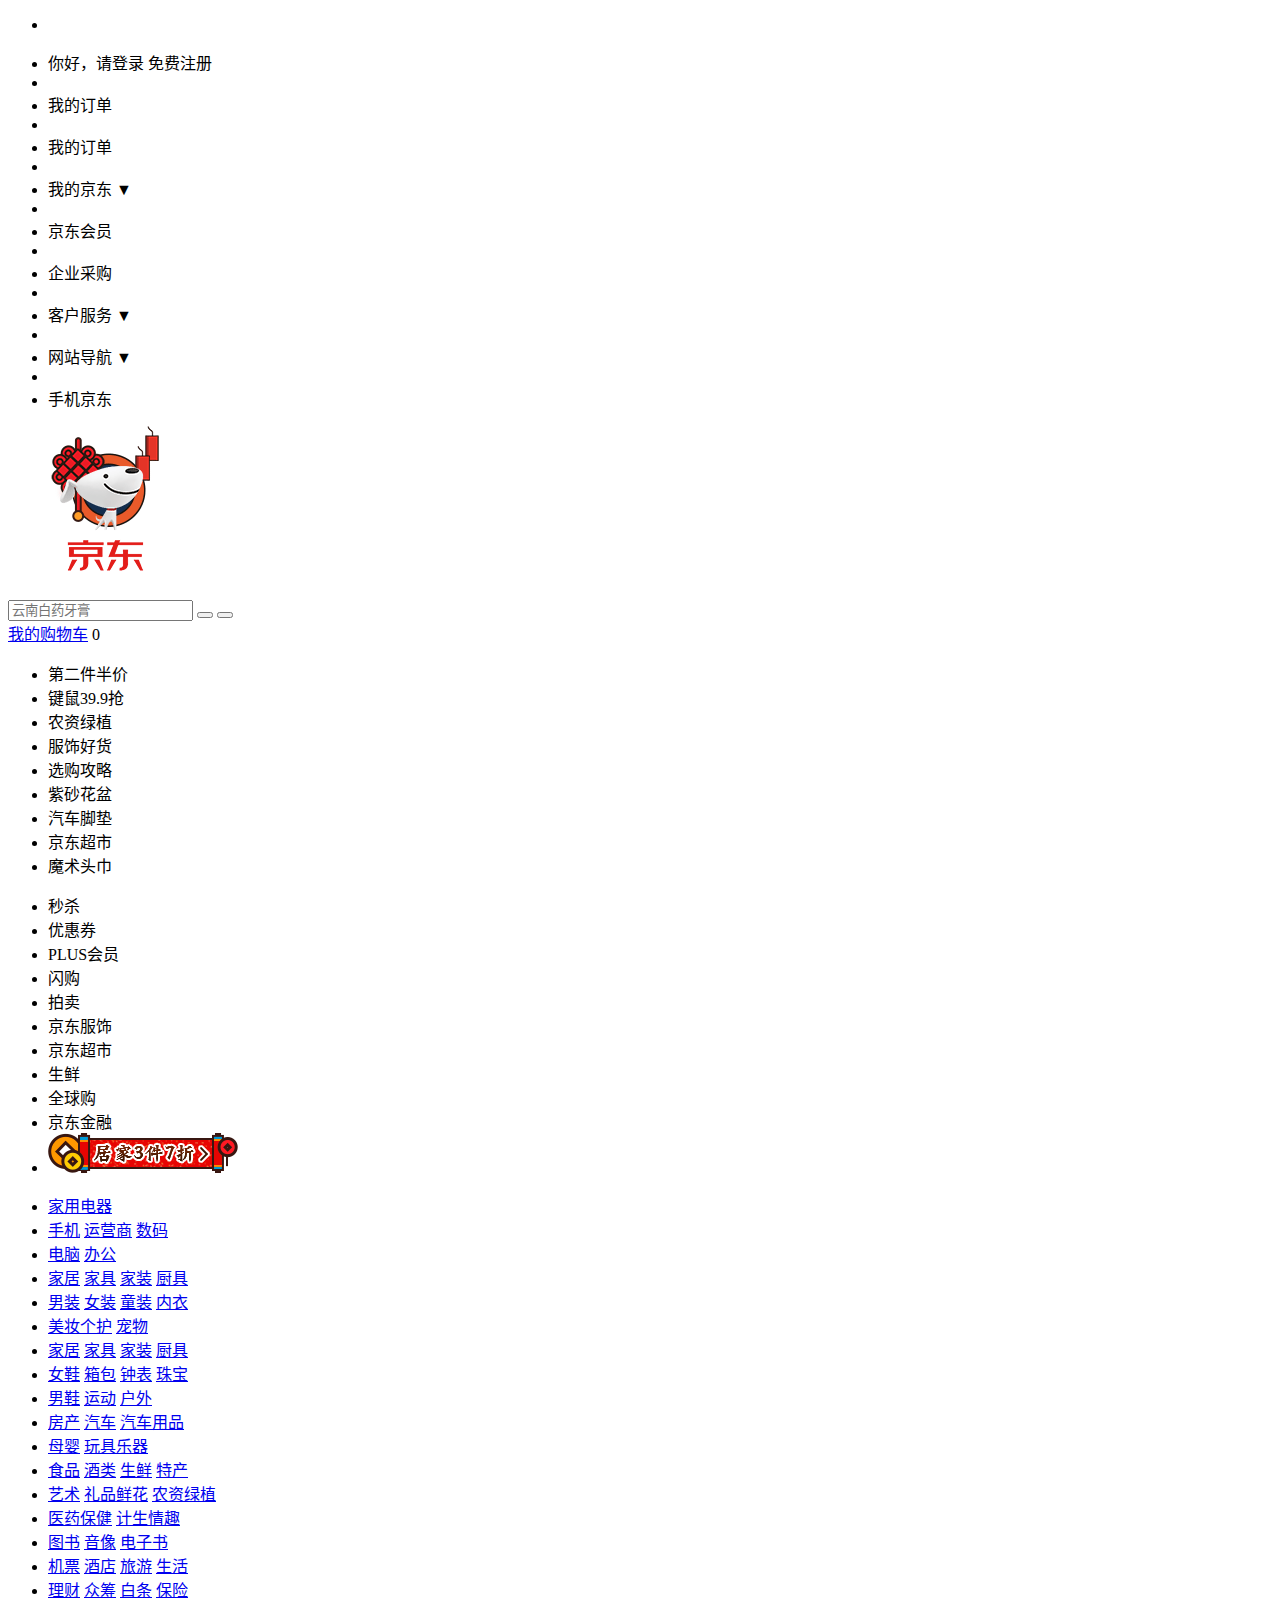
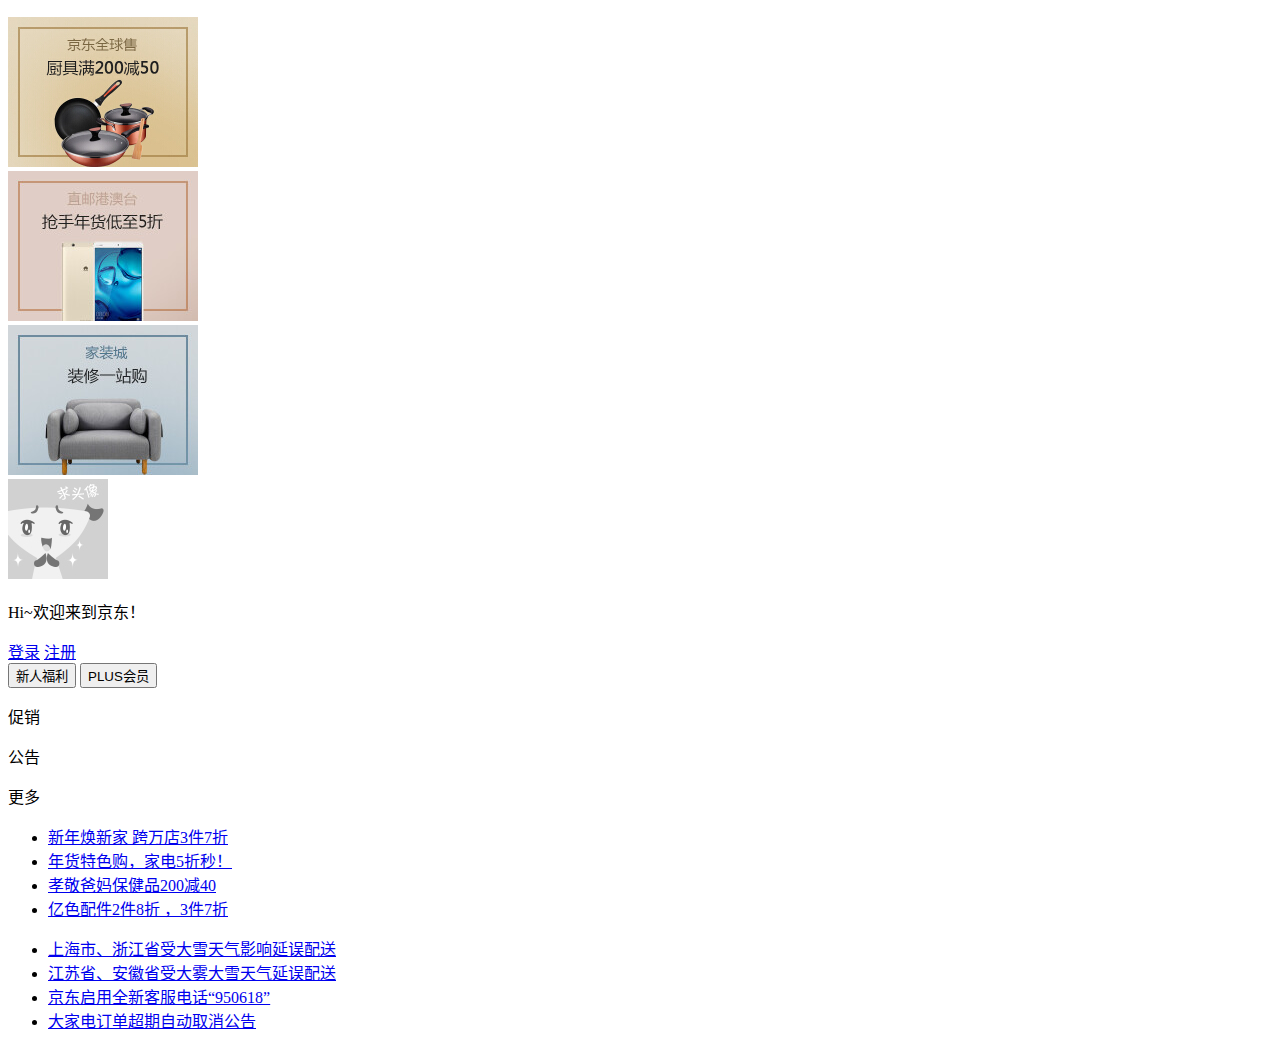
==== 2.jdmain/index.html @ fcf3ae74 "First commit." ====
<!DOCTYPE html>
<html lang="zh-CN">
<head>
    <meta charset="UTF-8">
    <title>京东(JD.COM)-正品低价、品质保障、配送及时、轻松购物！</title>
    <link rel="stylesheet" href="css/main.css"/>
    <script src="js/main.js"></script>
</head>
<body>
<div id="container">
    <header>
        <nav class="nav-top">
            <ul class="nav-location">
                <li></li>
            </ul>
            <ul class="nav-user">
                <li>
                    <a>你好，请登录</a>
                    <a class="nav-register">免费注册</a>
                </li>
                <li class="nav-separator"></li>
                <li>
                    <a>我的订单</a>
                </li>
                <li class="nav-separator"></li>
                <li>
                    <a>我的订单</a>
                </li>
                <li class="nav-separator"></li>
                <li>
                    <a>我的京东</a>
                    <span>▼</span>
                </li>
                <li class="nav-separator"></li>
                <li>
                    <a>京东会员</a>
                </li>
                <li class="nav-separator"></li>
                <li>
                    <a>企业采购</a>
                </li>
                <li class="nav-separator"></li>
                <li>
                    <a>客户服务</a>
                    <span>▼</span>
                </li>
                <li class="nav-separator"></li>
                <li>
                    <a>网站导航</a>
                    <span>▼</span>
                </li>
                <li class="nav-separator"></li>
                <li>
                    <a>手机京东</a>
                </li>
            </ul>
        </nav>
        <section class="search">
            <div class="logo">
                <a href="https://jd.com/"><img src="img/logo.gif" /></a>
            </div>
            <form>
                <input placeholder="云南白药牙膏" type="search" />
                <button id="search-by-image">

                </button>
                <button id="search" type="submit">

                </button>
            </form>
            <div class="carriage">
                <span class="icon-carriage"></span>
                <a class="red" href="#">我的购物车</a>
                <span class="carriage-item">
                    0
                </span>
            </div>
        </section>
        <section class="hotwords">
            <ul>
                <li>第二件半价</li>
                <li>键鼠39.9抢</li>
                <li>农资绿植</li>
                <li>服饰好货</li>
                <li>选购攻略</li>
                <li>紫砂花盆</li>
                <li>汽车脚垫</li>
                <li>京东超市</li>
                <li>魔术头巾</li>
            </ul>
        </section>
        <section class="category">
            <ul>
                <li>秒杀</li>
                <li>优惠券</li>
                <li>PLUS会员</li>
                <li>闪购</li>
                <li>拍卖</li>
                <li>京东服饰</li>
                <li>京东超市</li>
                <li>生鲜</li>
                <li>全球购</li>
                <li>京东金融</li>
                <li><a href="#"><img src="img/i3off30.png" /></a></li>
            </ul>
        </section>
    </header>
    <section>
        <section id="category-navigation">
            <ul>
                <li><a href="#">家用电器</a></li>
                <li>
                    <a href="#">手机</a>
                    <span class="icon-catesplit"></span>
                    <a href="#">运营商</a>
                    <span class="icon-catesplit"></span>
                    <a href="#">数码</a>
                </li>
                <li>
                    <a href="#">电脑</a>
                    <span class="icon-catesplit"></span>
                    <a href="#">办公</a>
                </li>
                <li>
                    <a href="#">家居</a>
                    <span class="icon-catesplit"></span>
                    <a href="#">家具</a>
                    <span class="icon-catesplit"></span>
                    <a href="#">家装</a>
                    <span class="icon-catesplit"></span>
                    <a href="#">厨具</a>
                </li>
                <li>
                    <a href="#">男装</a>
                    <span class="icon-catesplit"></span>
                    <a href="#">女装</a>
                    <span class="icon-catesplit"></span>
                    <a href="#">童装</a>
                    <span class="icon-catesplit"></span>
                    <a href="#">内衣</a>
                </li>
                <li>
                    <a href="#">美妆个护</a>
                    <span class="icon-catesplit"></span>
                    <a href="#">宠物</a>
                </li>
                <li>
                    <a href="#">家居</a>
                    <span class="icon-catesplit"></span>
                    <a href="#">家具</a>
                    <span class="icon-catesplit"></span>
                    <a href="#">家装</a>
                    <span class="icon-catesplit"></span>
                    <a href="#">厨具</a>
                </li>
                <li>
                    <a href="#">女鞋</a>
                    <span class="icon-catesplit"></span>
                    <a href="#">箱包</a>
                    <span class="icon-catesplit"></span>
                    <a href="#">钟表</a>
                    <span class="icon-catesplit"></span>
                    <a href="#">珠宝</a>
                </li>
                <li>
                    <a href="#">男鞋</a>
                    <span class="icon-catesplit"></span>
                    <a href="#">运动</a>
                    <span class="icon-catesplit"></span>
                    <a href="#">户外</a></li>
                <li>
                    <a href="#">房产</a>
                    <span class="icon-catesplit"></span>
                    <a href="#">汽车</a>
                    <span class="icon-catesplit"></span>
                    <a href="#">汽车用品</a>
                </li>
                <li>
                    <a href="#">母婴</a>
                    <span class="icon-catesplit"></span>
                    <a href="#">玩具乐器</a>
                </li>
                <li>
                    <a href="#">食品</a>
                    <span class="icon-catesplit"></span>
                    <a href="#">酒类</a>
                    <span class="icon-catesplit"></span>
                    <a href="#">生鲜</a>
                    <span class="icon-catesplit"></span>
                    <a href="#">特产</a>
                </li>
                <li>
                    <a href="#">艺术</a>
                    <span class="icon-catesplit"></span>
                    <a href="#">礼品鲜花</a>
                    <span class="icon-catesplit"></span>
                    <a href="#">农资绿植</a>
                </li>
                <li>
                    <a href="#">医药保健</a>
                    <span class="icon-catesplit"></span>
                    <a href="#">计生情趣</a>
                </li>
                <li>
                    <a href="#">图书</a>
                    <span class="icon-catesplit"></span>
                    <a href="#">音像</a>
                    <span class="icon-catesplit"></span>
                    <a href="#">电子书</a>
                </li>
                <li>
                    <a href="#">机票</a>
                    <span class="icon-catesplit"></span>
                    <a href="#">酒店</a>
                    <span class="icon-catesplit"></span>
                    <a href="#">旅游</a>
                    <span class="icon-catesplit"></span>
                    <a href="#">生活</a>
                </li>
                <li>
                    <a href="#">理财</a>
                    <span class="icon-catesplit"></span>
                    <a href="#">众筹</a>
                    <span class="icon-catesplit"></span>
                    <a href="#">白条</a>
                    <span class="icon-catesplit"></span>
                    <a href="#">保险</a>
                </li>
            </ul>
        </section>
        <section id="slideshow">

        </section>
        <section id="thumb">
            <div><a href="#"><img src="img/1.jpg" /></a></div>
            <div><a href="#"><img src="img/2.jpg" /></a></div>
            <div><a href="#"><img src="img/3.jpg" /></a></div>
        </section>
        <section id="user">
            <div id="avatar">
                <a href="#">
                    <img src="img/no_login.jpg" />
                </a>
            </div>
            <div id="user-info">
                <p>Hi~欢迎来到京东！</p>
                <a href="#">登录</a>
                <a href="#">注册</a>
                <div id="user-btn">
                    <button id="new-user">新人福利</button>
                    <button id="plus">PLUS会员</button>
                </div>
            </div>
        </section>
        <section id="news">
            <div id="news-cate">
                <p>促销</p>
                <span class="icon-news-split"></span>
                <p>公告</p>
                <a class="news-more">更多</a>
            </div>
            <div class="news-cont" id="news-promo">
                <ul>
                    <li><a href="#">新年焕新家 跨万店3件7折</a></li>
                    <li><a href="#">年货特色购，家电5折秒！</a></li>
                    <li><a href="#">孝敬爸妈保健品200减40</a></li>
                    <li><a href="#">亿色配件2件8折 ，3件7折</a></li>
                </ul>
            </div>
            <div class="news-cont" id="news-anno">
                <ul>
                    <li><a href="#">上海市、浙江省受大雪天气影响延误配送</a></li>
                    <li><a href="#">江苏省、安徽省受大雾大雪天气延误配送</a></li>
                    <li><a href="#">京东启用全新客服电话“950618”</a></li>
                    <li><a href="#">大家电订单超期自动取消公告</a></li>
                </ul>
            </div>
        </section>
    </section>

    <footer>

    </footer>
</div>
</body>
</html>
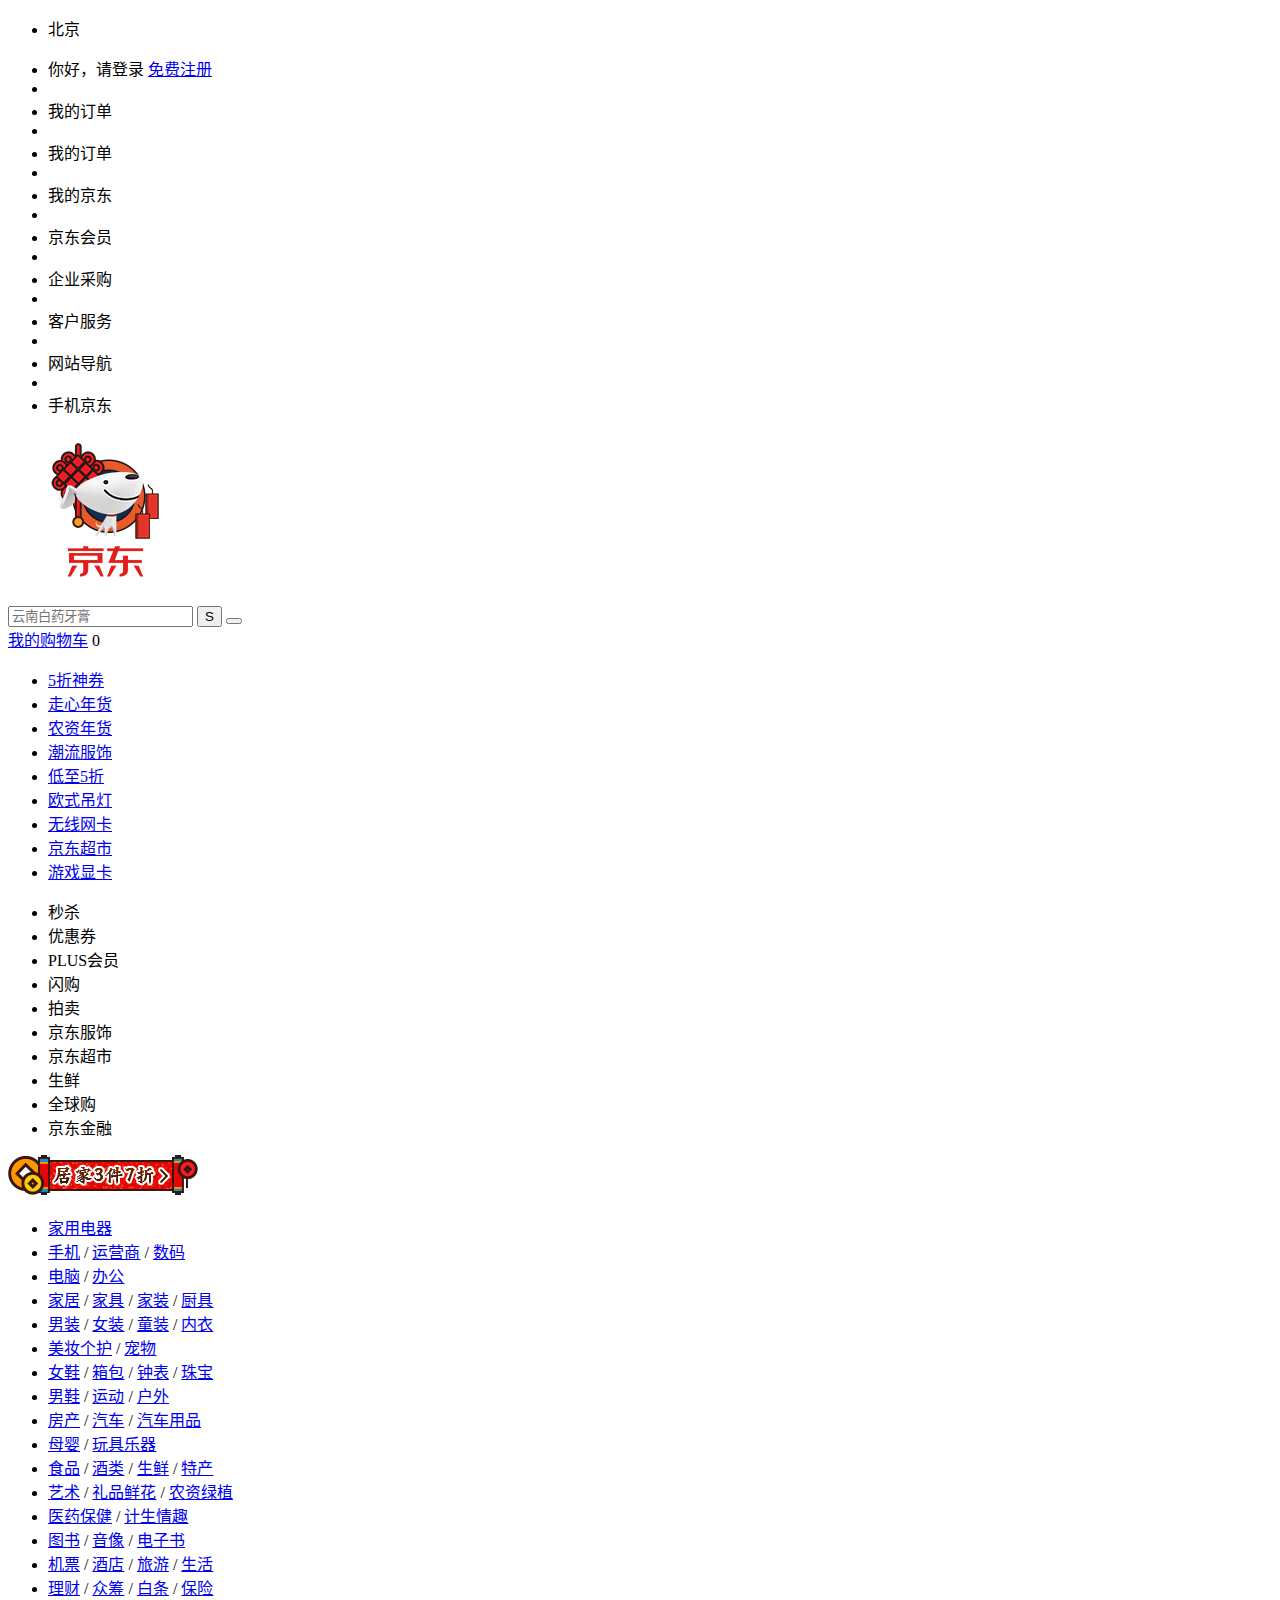
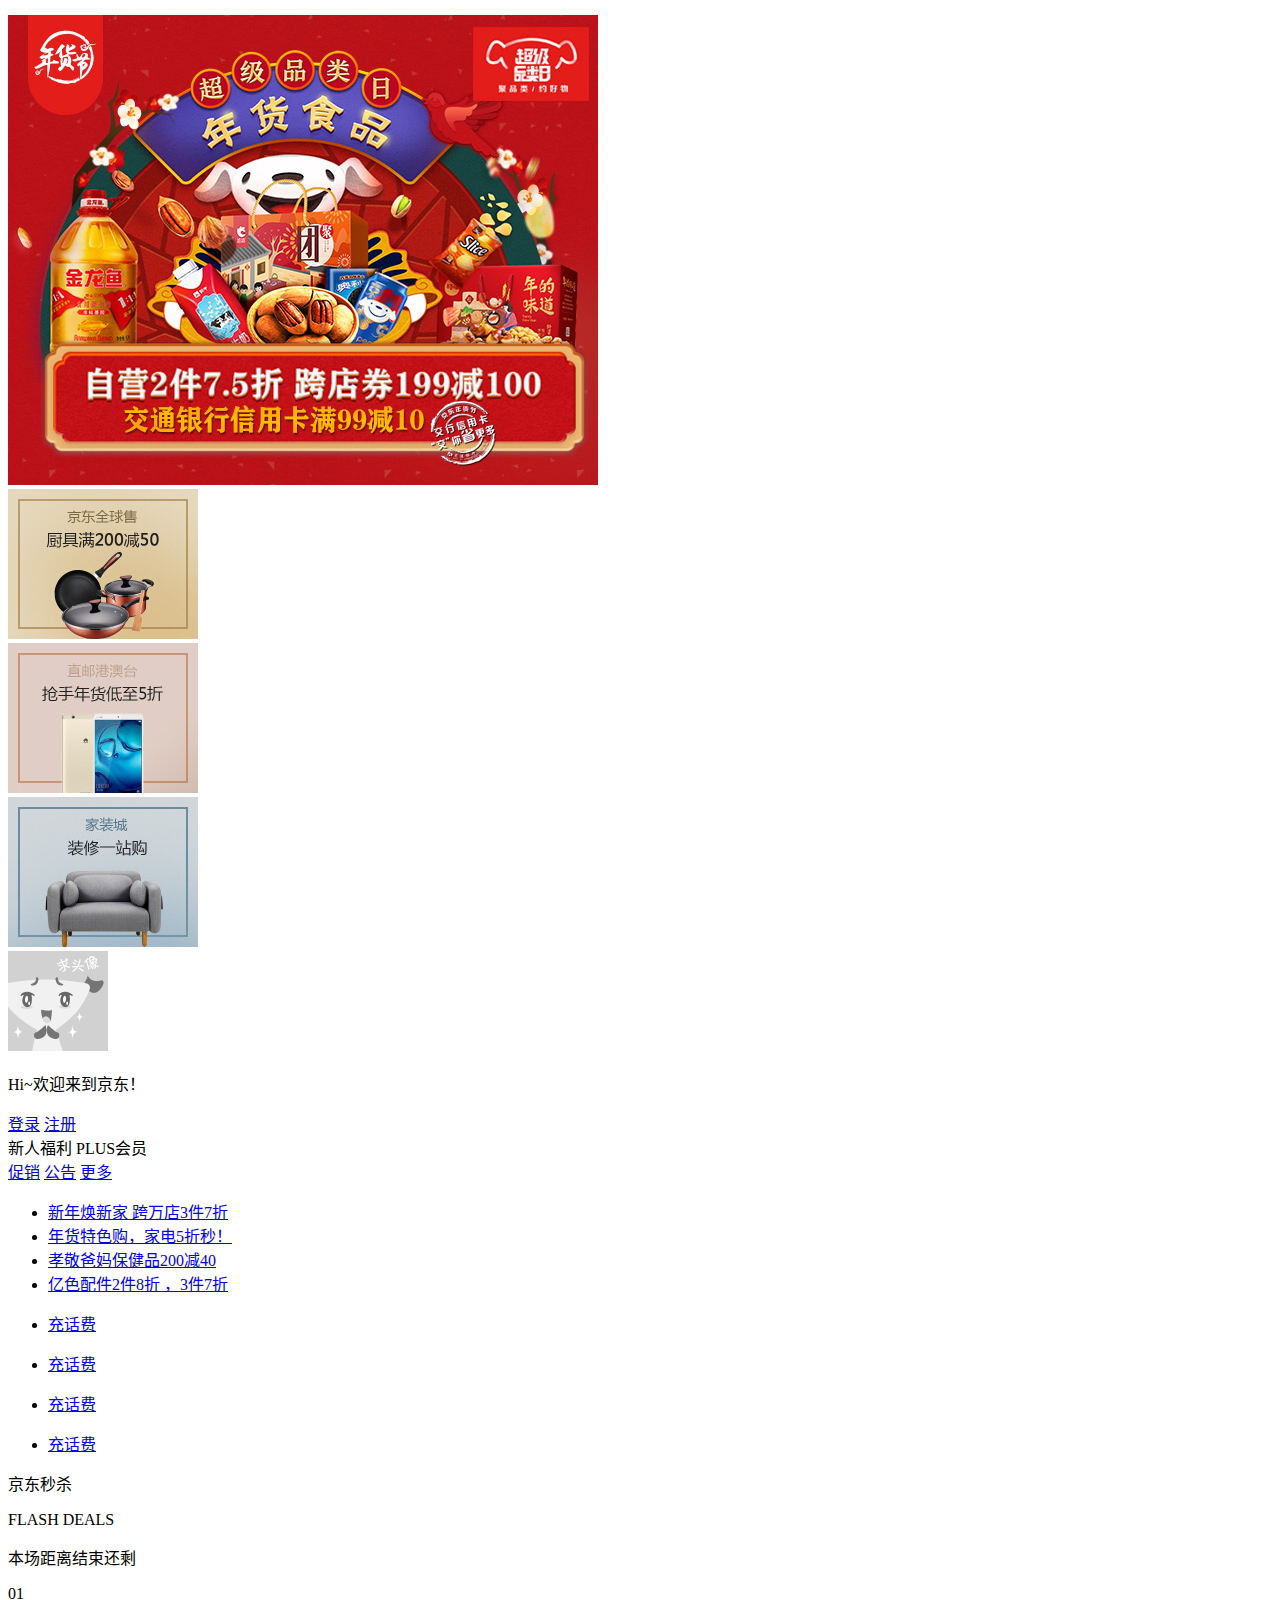
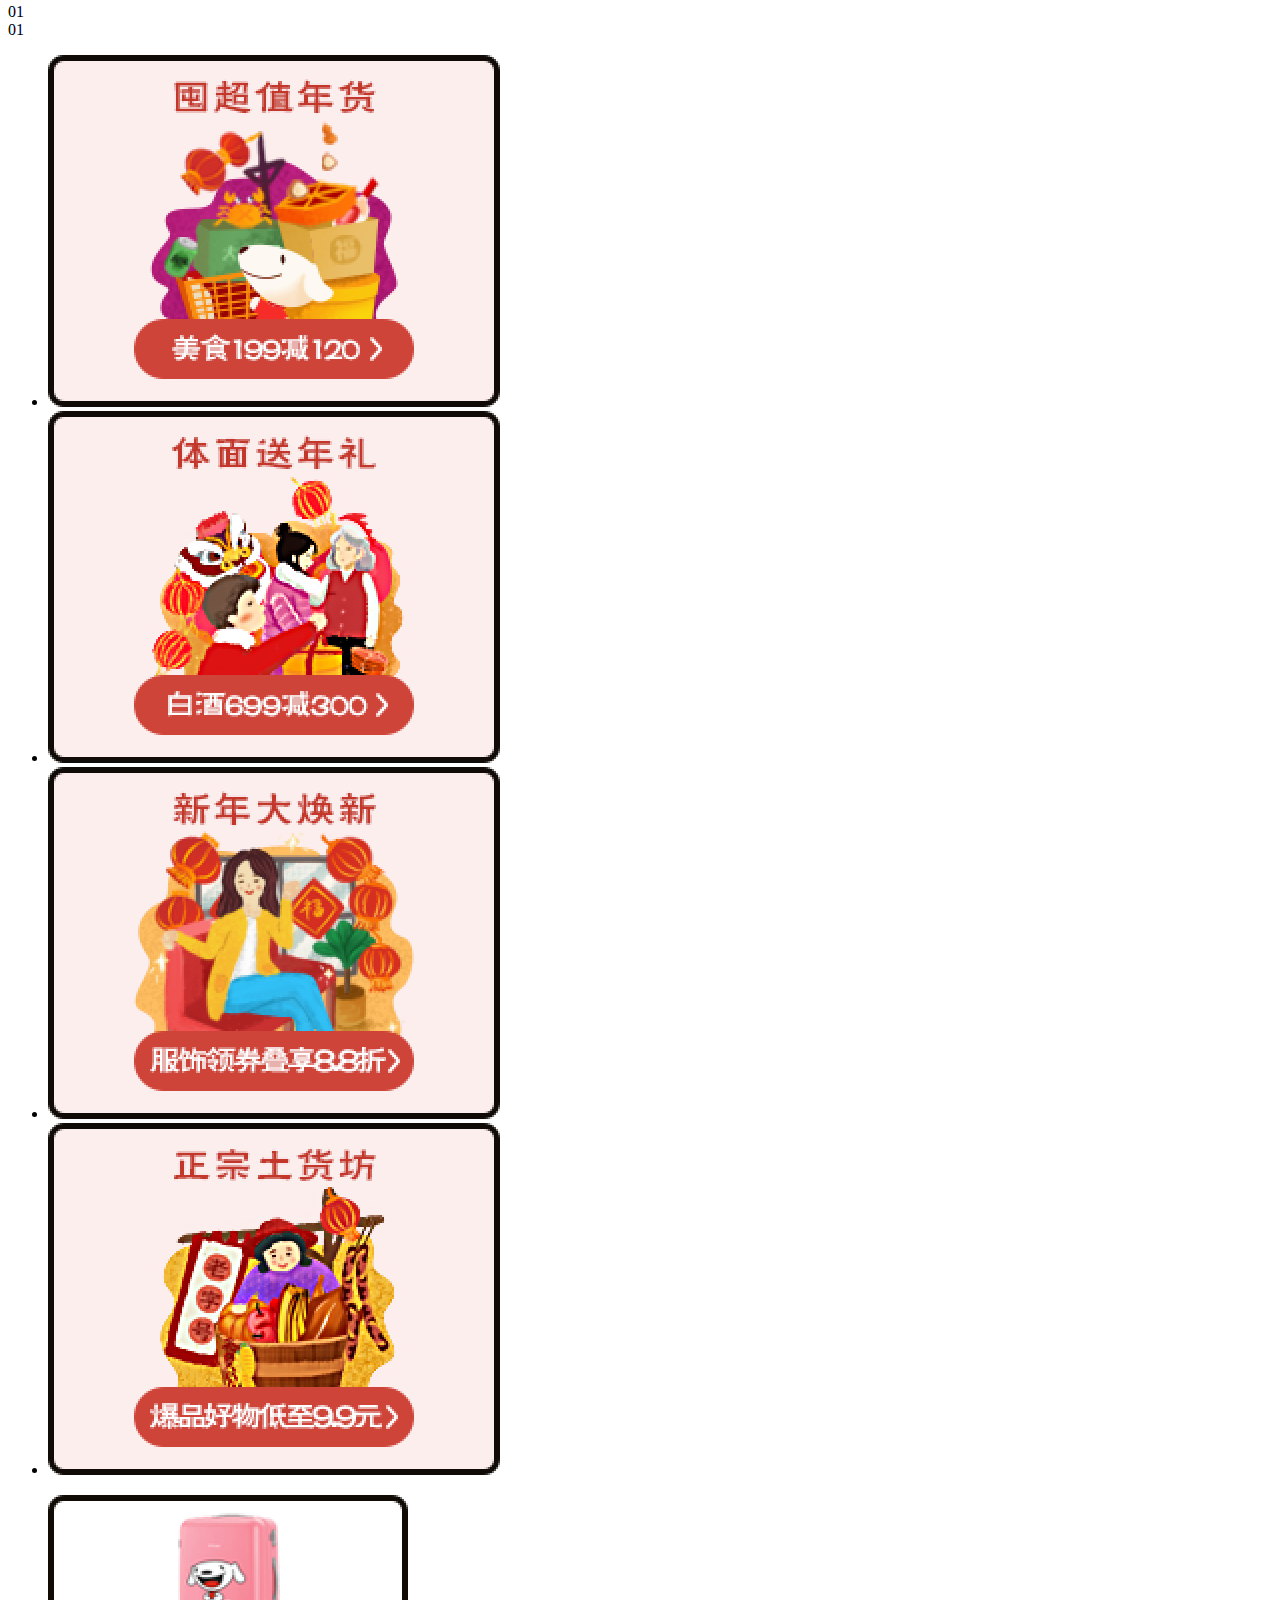
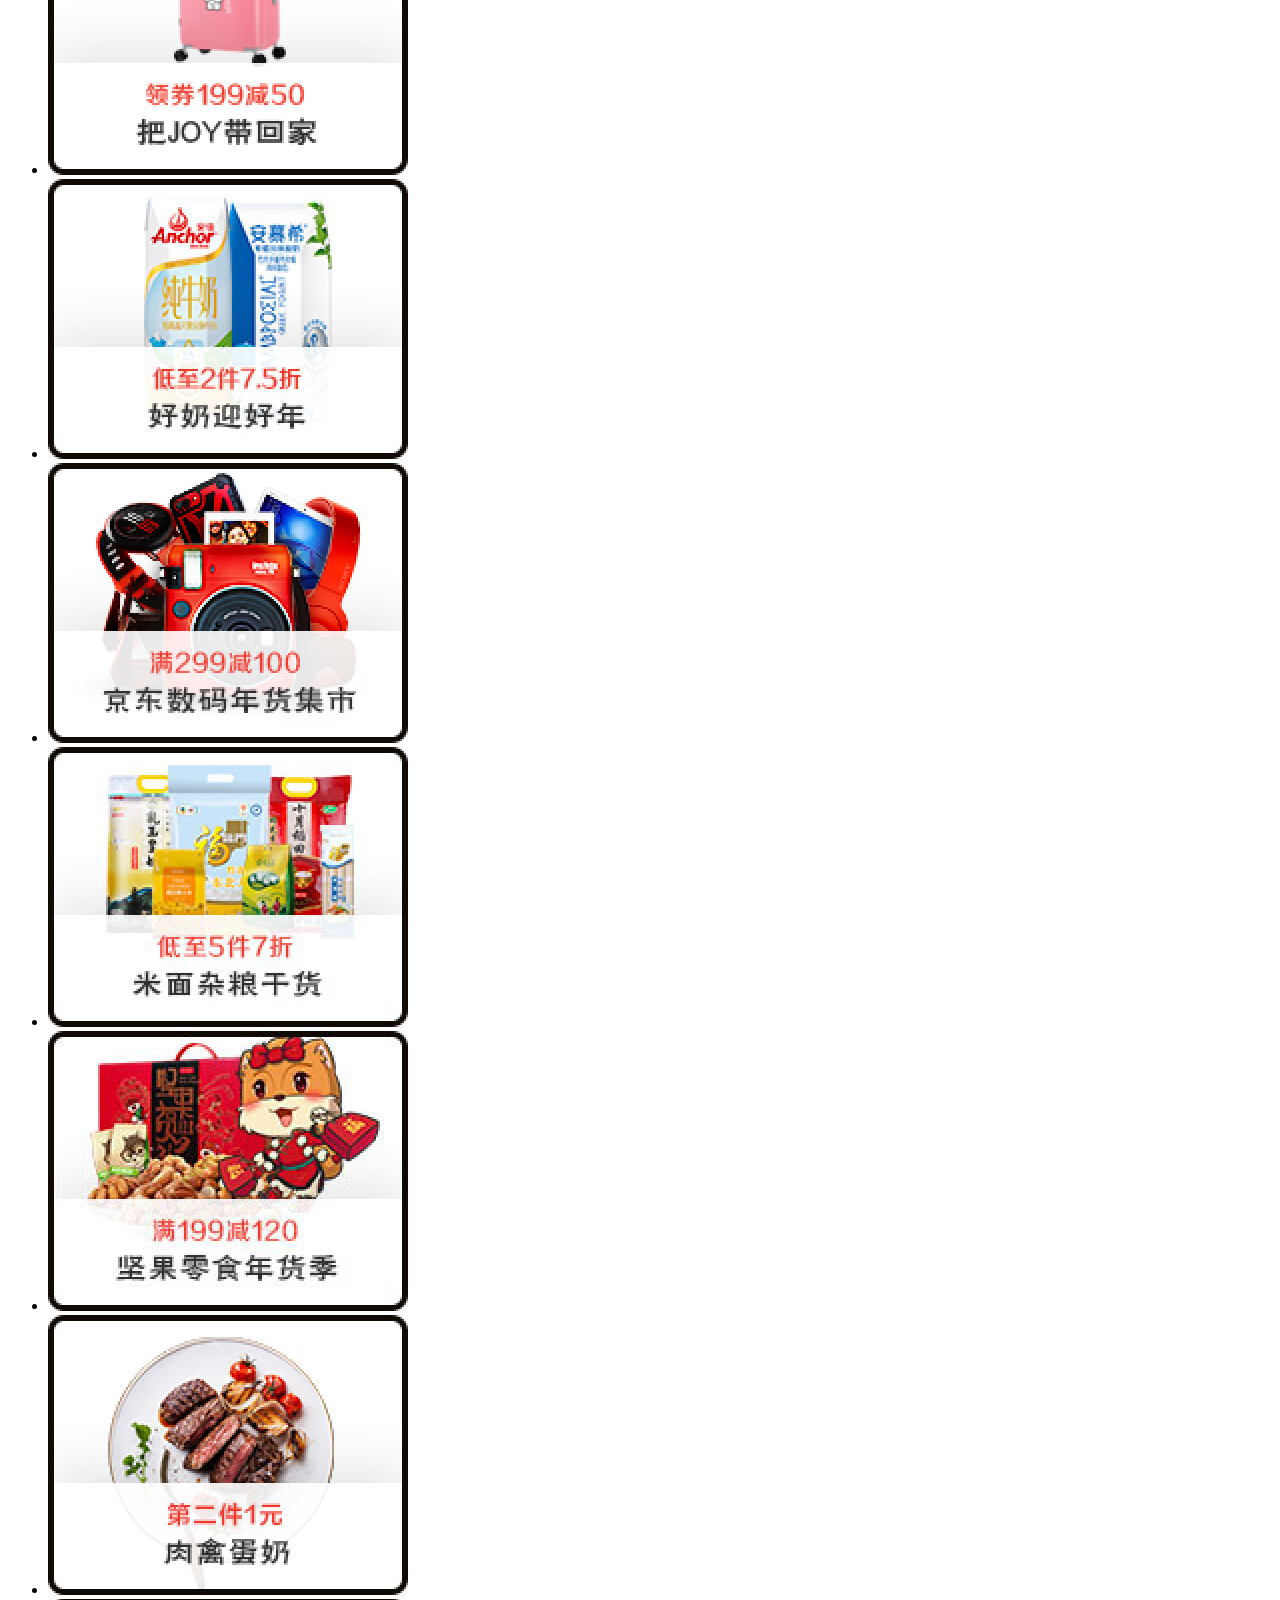
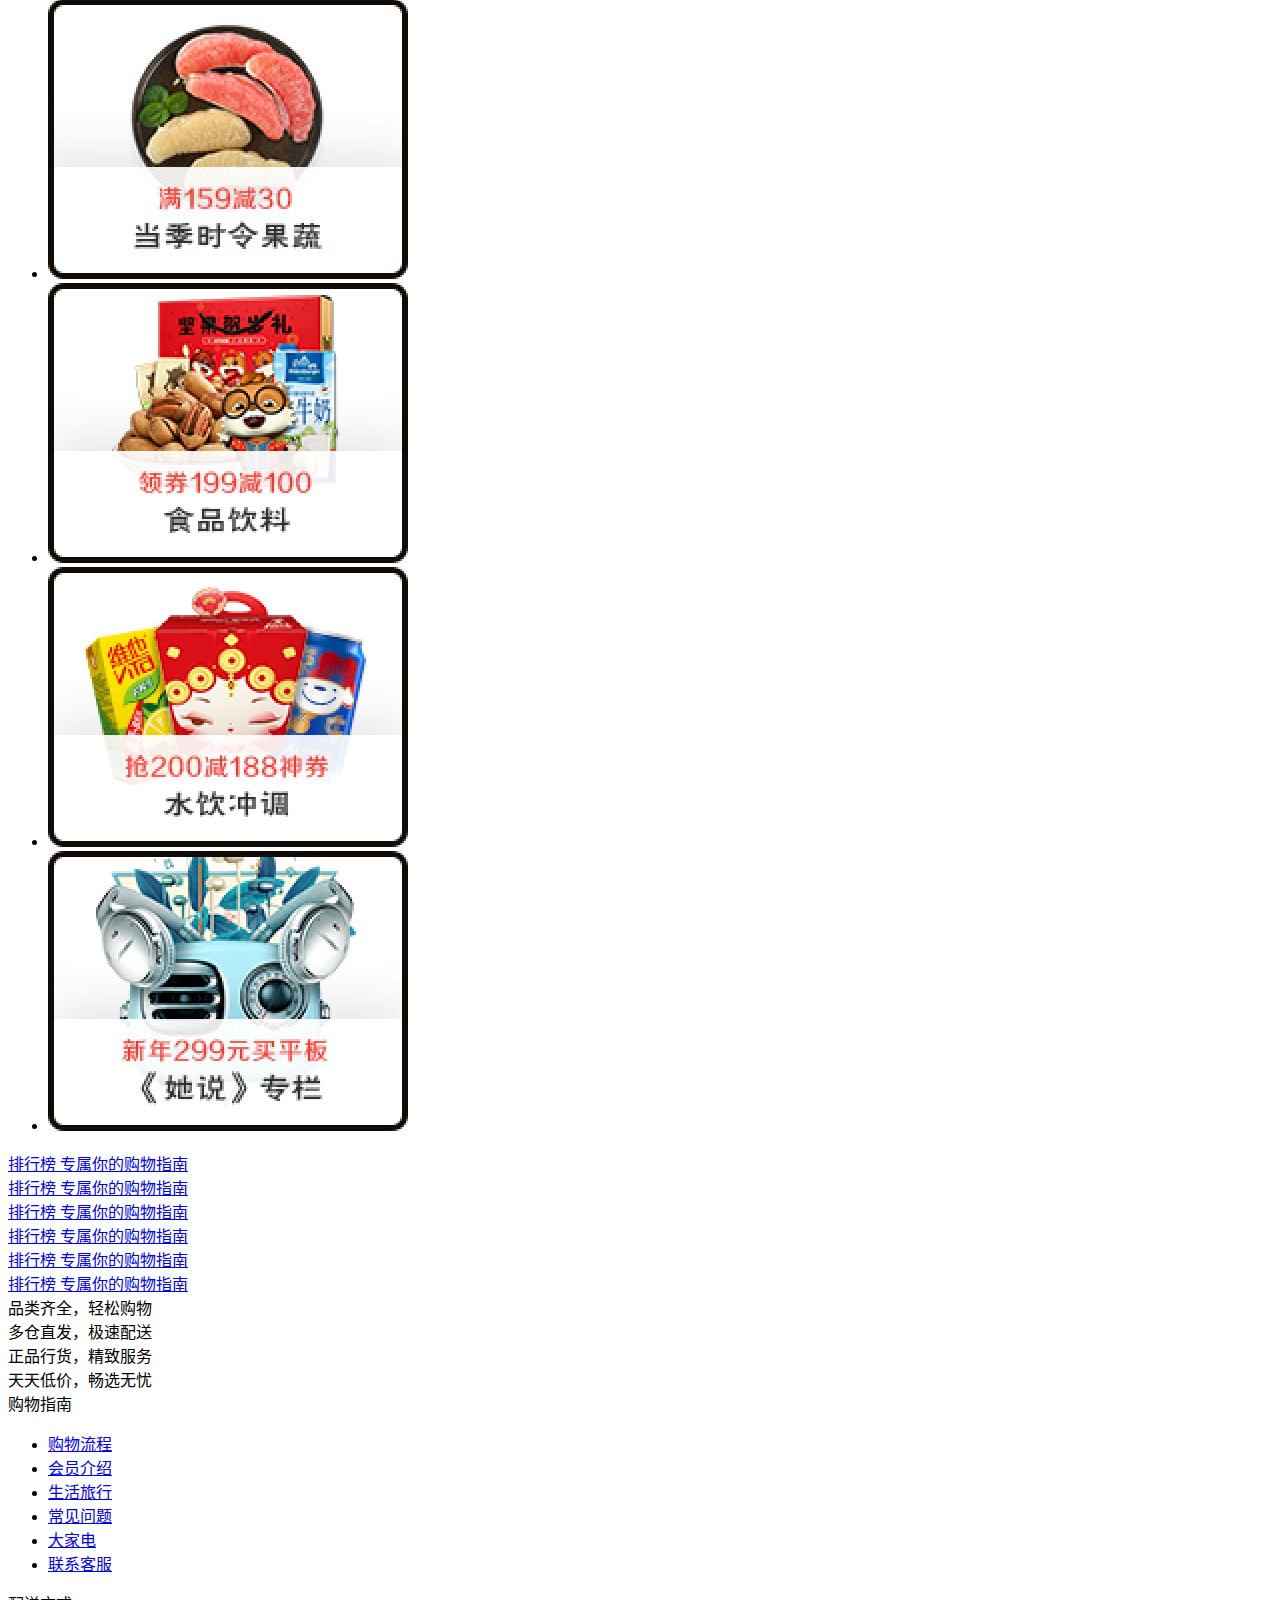
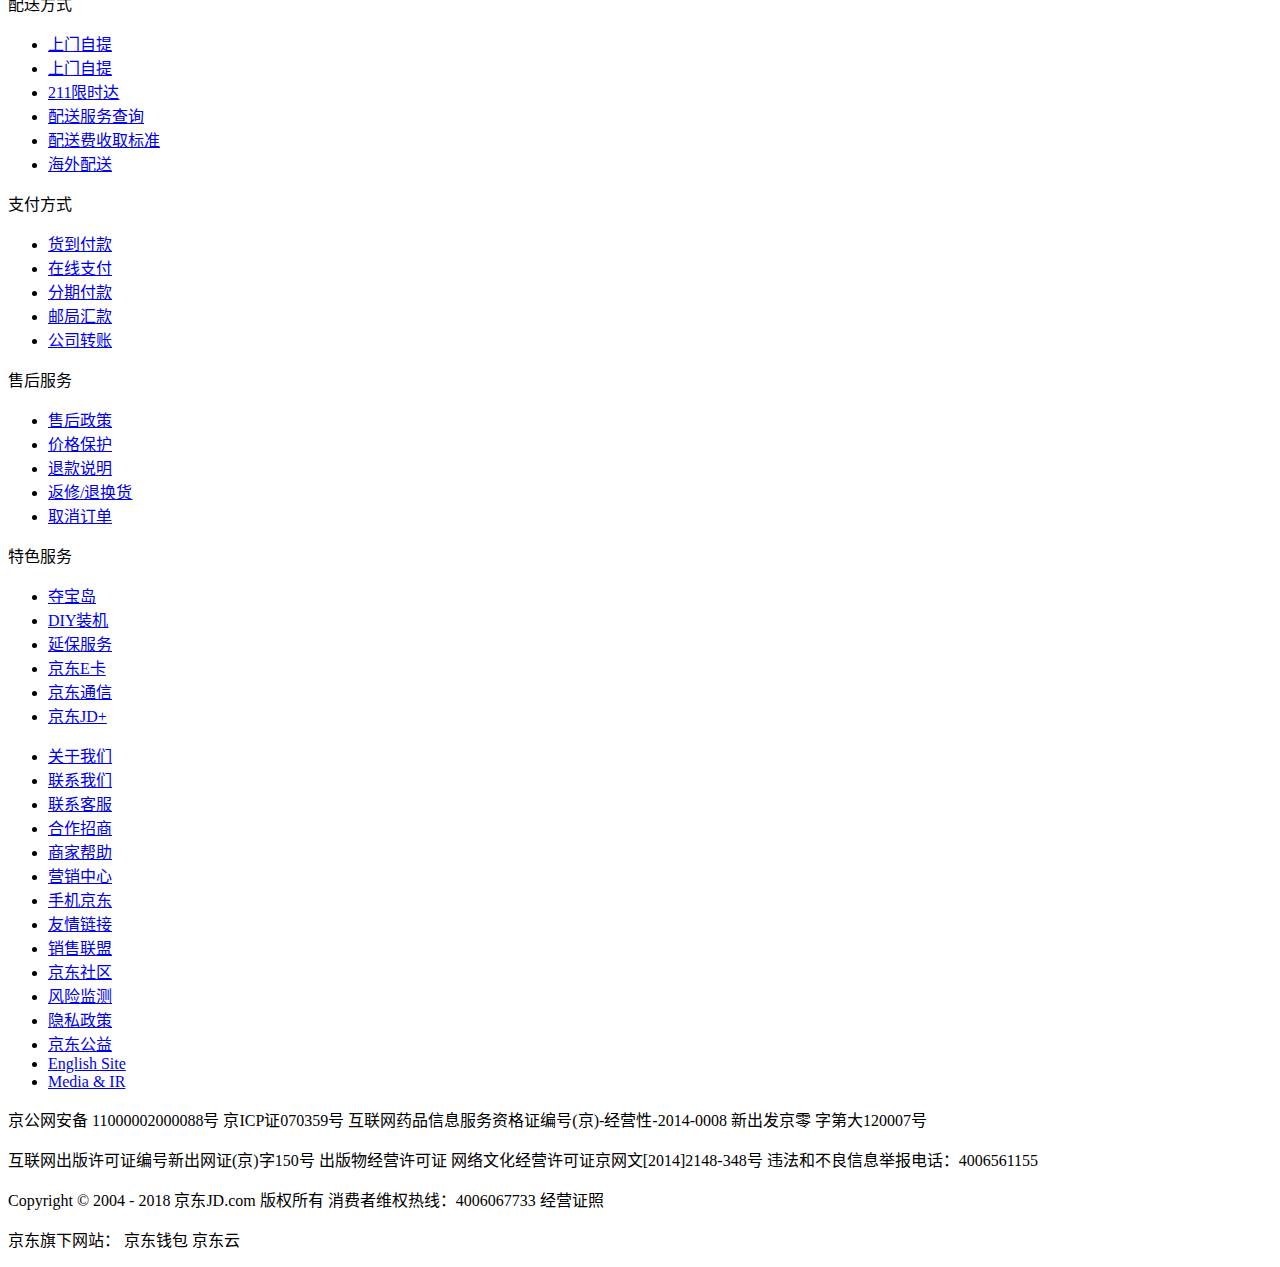
==== commit 5d1a58b5: "Complete main panel css." ====
--- a/2.jdmain/index.html
+++ b/2.jdmain/index.html
@@ -11,12 +11,15 @@
     <header>
         <nav class="nav-top">
             <ul class="nav-location">
-                <li></li>
+                <li>
+                    <span class="icon-location"></span>
+                    <span>北京</span>
+                </li>
             </ul>
             <ul class="nav-user">
                 <li>
                     <a>你好，请登录</a>
-                    <a class="nav-register">免费注册</a>
+                    <a href="#" class="nav-register">免费注册</a>
                 </li>
                 <li class="nav-separator"></li>
                 <li>
@@ -29,7 +32,7 @@
                 <li class="nav-separator"></li>
                 <li>
                     <a>我的京东</a>
-                    <span>▼</span>
+                    <span class="iconfont"></span>
                 </li>
                 <li class="nav-separator"></li>
                 <li>
@@ -42,12 +45,12 @@
                 <li class="nav-separator"></li>
                 <li>
                     <a>客户服务</a>
-                    <span>▼</span>
+                    <span class="iconfont"></span>
                 </li>
                 <li class="nav-separator"></li>
                 <li>
                     <a>网站导航</a>
-                    <span>▼</span>
+                    <span class="iconfont"></span>
                 </li>
                 <li class="nav-separator"></li>
                 <li>
@@ -59,15 +62,16 @@
             <div class="logo">
                 <a href="https://jd.com/"><img src="img/logo.gif" /></a>
             </div>
+            <div id="search-input">
             <form>
-                <input placeholder="云南白药牙膏" type="search" />
-                <button id="search-by-image">
-
+                <input placeholder="云南白药牙膏" type="text" autocomplete="off" accesskey="s" />
+                <button id="search-by-image">S
                 </button>
                 <button id="search" type="submit">
-
+                    <span class="icon-search"></span>
                 </button>
             </form>
+            </div>
             <div class="carriage">
                 <span class="icon-carriage"></span>
                 <a class="red" href="#">我的购物车</a>
@@ -75,189 +79,191 @@
                     0
                 </span>
             </div>
-        </section>
-        <section class="hotwords">
-            <ul>
-                <li>第二件半价</li>
-                <li>键鼠39.9抢</li>
-                <li>农资绿植</li>
-                <li>服饰好货</li>
-                <li>选购攻略</li>
-                <li>紫砂花盆</li>
-                <li>汽车脚垫</li>
-                <li>京东超市</li>
-                <li>魔术头巾</li>
-            </ul>
-        </section>
-        <section class="category">
-            <ul>
-                <li>秒杀</li>
-                <li>优惠券</li>
-                <li>PLUS会员</li>
-                <li>闪购</li>
-                <li>拍卖</li>
-                <li>京东服饰</li>
-                <li>京东超市</li>
-                <li>生鲜</li>
-                <li>全球购</li>
-                <li>京东金融</li>
-                <li><a href="#"><img src="img/i3off30.png" /></a></li>
-            </ul>
+            <div class="hotwords">
+                <ul>
+                    <li><a href="#">5折神券</a></li>
+                    <li><a href="#">走心年货</a></li>
+                    <li><a href="#">农资年货</a></li>
+                    <li><a href="#">潮流服饰</a></li>
+                    <li><a href="#">低至5折</a></li>
+                    <li><a href="#">欧式吊灯</a></li>
+                    <li><a href="#">无线网卡</a></li>
+                    <li><a href="#">京东超市</a></li>
+                    <li><a href="#">游戏显卡</a></li>
+                </ul>
+            </div>
+            <div class="category">
+                <ul>
+                    <li>秒杀</li>
+                    <li>优惠券</li>
+                    <li>PLUS会员</li>
+                    <li>闪购</li>
+                    <li>拍卖</li>
+                    <li>京东服饰</li>
+                    <li>京东超市</li>
+                    <li>生鲜</li>
+                    <li>全球购</li>
+                    <li>京东金融</li>
+                </ul>
+            </div>
+            <div class="cate-promo">
+                <a href="#"><img src="img/i3off30.png" /></a>
+            </div>
         </section>
     </header>
-    <section>
+    <section id="main-navi">
         <section id="category-navigation">
             <ul>
                 <li><a href="#">家用电器</a></li>
                 <li>
                     <a href="#">手机</a>
-                    <span class="icon-catesplit"></span>
+                    <span class="catesplit">/</span>
                     <a href="#">运营商</a>
-                    <span class="icon-catesplit"></span>
+                    <span class="catesplit">/</span>
                     <a href="#">数码</a>
                 </li>
                 <li>
                     <a href="#">电脑</a>
-                    <span class="icon-catesplit"></span>
+                    <span class="catesplit">/</span>
                     <a href="#">办公</a>
                 </li>
                 <li>
                     <a href="#">家居</a>
-                    <span class="icon-catesplit"></span>
+                    <span class="catesplit">/</span>
                     <a href="#">家具</a>
-                    <span class="icon-catesplit"></span>
+                    <span class="catesplit">/</span>
                     <a href="#">家装</a>
-                    <span class="icon-catesplit"></span>
+                    <span class="catesplit">/</span>
                     <a href="#">厨具</a>
                 </li>
                 <li>
                     <a href="#">男装</a>
-                    <span class="icon-catesplit"></span>
+                    <span class="catesplit">/</span>
                     <a href="#">女装</a>
-                    <span class="icon-catesplit"></span>
+                    <span class="catesplit">/</span>
                     <a href="#">童装</a>
-                    <span class="icon-catesplit"></span>
+                    <span class="catesplit">/</span>
                     <a href="#">内衣</a>
                 </li>
                 <li>
                     <a href="#">美妆个护</a>
-                    <span class="icon-catesplit"></span>
+                    <span class="catesplit">/</span>
                     <a href="#">宠物</a>
                 </li>
-                <li>
-                    <a href="#">家居</a>
-                    <span class="icon-catesplit"></span>
-                    <a href="#">家具</a>
-                    <span class="icon-catesplit"></span>
-                    <a href="#">家装</a>
-                    <span class="icon-catesplit"></span>
-                    <a href="#">厨具</a>
-                </li>
+                <!--<li>-->
+                    <!--<a href="#">家居</a>-->
+                    <!--<span class="catesplit">/</span>-->
+                    <!--<a href="#">家具</a>-->
+                    <!--<span class="catesplit">/</span>-->
+                    <!--<a href="#">家装</a>-->
+                    <!--<span class="catesplit">/</span>-->
+                    <!--<a href="#">厨具</a>-->
+                <!--</li>-->
                 <li>
                     <a href="#">女鞋</a>
-                    <span class="icon-catesplit"></span>
+                    <span class="catesplit">/</span>
                     <a href="#">箱包</a>
-                    <span class="icon-catesplit"></span>
+                    <span class="catesplit">/</span>
                     <a href="#">钟表</a>
-                    <span class="icon-catesplit"></span>
+                    <span class="catesplit">/</span>
                     <a href="#">珠宝</a>
                 </li>
                 <li>
                     <a href="#">男鞋</a>
-                    <span class="icon-catesplit"></span>
+                    <span class="catesplit">/</span>
                     <a href="#">运动</a>
-                    <span class="icon-catesplit"></span>
+                    <span class="catesplit">/</span>
                     <a href="#">户外</a></li>
                 <li>
                     <a href="#">房产</a>
-                    <span class="icon-catesplit"></span>
+                    <span class="catesplit">/</span>
                     <a href="#">汽车</a>
-                    <span class="icon-catesplit"></span>
+                    <span class="catesplit">/</span>
                     <a href="#">汽车用品</a>
                 </li>
                 <li>
                     <a href="#">母婴</a>
-                    <span class="icon-catesplit"></span>
+                    <span class="catesplit">/</span>
                     <a href="#">玩具乐器</a>
                 </li>
                 <li>
                     <a href="#">食品</a>
-                    <span class="icon-catesplit"></span>
+                    <span class="catesplit">/</span>
                     <a href="#">酒类</a>
-                    <span class="icon-catesplit"></span>
+                    <span class="catesplit">/</span>
                     <a href="#">生鲜</a>
-                    <span class="icon-catesplit"></span>
+                    <span class="catesplit">/</span>
                     <a href="#">特产</a>
                 </li>
                 <li>
                     <a href="#">艺术</a>
-                    <span class="icon-catesplit"></span>
+                    <span class="catesplit">/</span>
                     <a href="#">礼品鲜花</a>
-                    <span class="icon-catesplit"></span>
+                    <span class="catesplit">/</span>
                     <a href="#">农资绿植</a>
                 </li>
                 <li>
                     <a href="#">医药保健</a>
-                    <span class="icon-catesplit"></span>
+                    <span class="catesplit">/</span>
                     <a href="#">计生情趣</a>
                 </li>
                 <li>
                     <a href="#">图书</a>
-                    <span class="icon-catesplit"></span>
+                    <span class="catesplit">/</span>
                     <a href="#">音像</a>
-                    <span class="icon-catesplit"></span>
+                    <span class="catesplit">/</span>
                     <a href="#">电子书</a>
                 </li>
                 <li>
                     <a href="#">机票</a>
-                    <span class="icon-catesplit"></span>
+                    <span class="catesplit">/</span>
                     <a href="#">酒店</a>
-                    <span class="icon-catesplit"></span>
+                    <span class="catesplit">/</span>
                     <a href="#">旅游</a>
-                    <span class="icon-catesplit"></span>
+                    <span class="catesplit">/</span>
                     <a href="#">生活</a>
                 </li>
                 <li>
                     <a href="#">理财</a>
-                    <span class="icon-catesplit"></span>
+                    <span class="catesplit">/</span>
                     <a href="#">众筹</a>
-                    <span class="icon-catesplit"></span>
+                    <span class="catesplit">/</span>
                     <a href="#">白条</a>
-                    <span class="icon-catesplit"></span>
+                    <span class="catesplit">/</span>
                     <a href="#">保险</a>
                 </li>
             </ul>
         </section>
         <section id="slideshow">
-
+            <img src="img/mainslide/1.jpg" />
         </section>
         <section id="thumb">
             <div><a href="#"><img src="img/1.jpg" /></a></div>
             <div><a href="#"><img src="img/2.jpg" /></a></div>
             <div><a href="#"><img src="img/3.jpg" /></a></div>
         </section>
+        <section id="main-right">
         <section id="user">
             <div id="avatar">
-                <a href="#">
-                    <img src="img/no_login.jpg" />
-                </a>
+                <a href="#"></a>
+                <img src="img/no_login.jpg" />
             </div>
             <div id="user-info">
                 <p>Hi~欢迎来到京东！</p>
                 <a href="#">登录</a>
                 <a href="#">注册</a>
                 <div id="user-btn">
-                    <button id="new-user">新人福利</button>
-                    <button id="plus">PLUS会员</button>
+                    <a class="user-info">新人福利</a>
+                    <a class="user-info plus">PLUS会员</a>
                 </div>
             </div>
         </section>
         <section id="news">
             <div id="news-cate">
-                <p>促销</p>
+                <a class="cate-item" href="#">促销</a>
                 <span class="icon-news-split"></span>
-                <p>公告</p>
-                <a class="news-more">更多</a>
+                <a class="cate-item" href="#">公告</a>
+                <a class="news-more" href="#">更多</a>
             </div>
             <div class="news-cont" id="news-promo">
                 <ul>
@@ -267,7 +273,7 @@
                     <li><a href="#">亿色配件2件8折 ，3件7折</a></li>
                 </ul>
             </div>
-            <div class="news-cont" id="news-anno">
+            <div class="news-cont" style="display: none" id="news-anno">
                 <ul>
                     <li><a href="#">上海市、浙江省受大雪天气影响延误配送</a></li>
                     <li><a href="#">江苏省、安徽省受大雾大雪天气延误配送</a></li>
@@ -276,10 +282,289 @@
                 </ul>
             </div>
         </section>
+        <section id="tools">
+            <span class="service-sep"></span>
+            <ul>
+                <li>
+                    <p class="icon-mobile"></p>
+                    <a href="#">充话费</a>
+                </li>
+                <li>
+                    <p class="icon-airplane"></p>
+                    <a href="#">充话费</a>
+                </li>
+                <li>
+                    <p class="icon-hotel"></p>
+                    <a href="#">充话费</a>
+                </li>
+                <li>
+                    <p class="icon-game"></p>
+                    <a href="#">充话费</a>
+                </li>
+            </ul>
+        </section>
+        </section>
     </section>
 
+    <section id="flashdeal">
+        <section id="flashdeal-title">
+            <p>京东秒杀</p>
+            <p>FLASH DEALS</p>
+            <span class="icon-flash"></span>
+            <p>本场距离结束还剩</p>
+            <div id="flashdeal-counter">
+                <span class="counter-divide"></span>
+                <div id="counter-hour">
+                <span>01</span>
+                </div>
+                <div id="counter-minute">
+                    <span>01</span>
+                </div>
+                <div id="counter-second">
+                    <span>01</span>
+                </div>
+            </div>
+        </section>
+        <section class="flashdeal-wrapper">
+        <section class="flashdeal-items">
+
+        </section>
+        <section class="flashdeal-rightslide">
+        </section>
+        </section>
+    </section>
+    <section id="newyear">
+        <section id="newyear-wrapper">
+            <a href="#">
+                <div id="newyear-main">
+
+                </div>
+                <div id="newyear-head">
+                    <ul>
+                        <li><a href="#"><img src="img/n1.png" /></a></li>
+                        <li><a href="#"><img src="img/n2.png" /></a></li>
+                        <li><a href="#"><img src="img/n3.png" /></a></li>
+                        <li><a href="#"><img src="img/n4.png" /></a></li>
+                    </ul>
+                </div>
+                <div id="newyear-sub">
+                    <ul>
+                    <li><a href="#"><img src="img/nm1.png" /></a></li>
+                    <li><a href="#"><img src="img/nm2.png" /></a></li>
+                    <li><a href="#"><img src="img/nm3.png" /></a></li>
+                    <li><a href="#"><img src="img/nm4.png" /></a></li>
+                    <li><a href="#"><img src="img/nm5.png" /></a></li>
+                        <li><a href="#"><img src="img/nm6.png" /></a></li>
+                        <li><a href="#"><img src="img/nm7.png" /></a></li>
+                        <li><a href="#"><img src="img/nm8.png" /></a></li>
+                        <li><a href="#"><img src="img/nm9.png" /></a></li>
+                        <li><a href="#"><img src="img/nm0.png" /></a></li>
+                    </ul>
+                </div>
+            </a>
+        </section>
+        <section id="promo1">
+            <section class="column">
+                <a href="#">
+                    <span class="column-title">排行榜</span>
+                    <span class="icon-goto"></span>
+                    <span class="column-title">专属你的购物指南</span>
+                </a>
+                <div class="column-main">
+
+                </div>
+            </section>
+            <section class="column">
+                <a href="#">
+                    <span class="column-title">排行榜</span>
+                    <span class="icon-goto"></span>
+                    <span class="column-title">专属你的购物指南</span>
+                </a>
+                <div class="column-main">
+
+                </div>
+            </section>
+            <section class="column">
+                <a href="#">
+                    <span class="column-title">排行榜</span>
+                    <span class="icon-goto"></span>
+                    <span class="column-title">专属你的购物指南</span>
+                </a>
+                <div class="column-main">
+
+                </div>
+            </section>
+        </section>
+        <section id="promo2">
+            <section class="column">
+                <a href="#">
+                    <span class="column-title">排行榜</span>
+                    <span class="icon-goto"></span>
+                    <span class="column-title">专属你的购物指南</span>
+                </a>
+                <div class="column-main">
+
+                </div>
+            </section>
+            <section class="column">
+                <a href="#">
+                    <span class="column-title">排行榜</span>
+                    <span class="icon-goto"></span>
+                    <span class="column-title">专属你的购物指南</span>
+                </a>
+                <div class="column-main">
+
+                </div>
+            </section>
+            <section class="column">
+                <a href="#">
+                    <span class="column-title">排行榜</span>
+                    <span class="icon-goto"></span>
+                    <span class="column-title">专属你的购物指南</span>
+                </a>
+                <div class="column-main">
+
+                </div>
+            </section>
+        </section>
+    </section>
     <footer>
-
+        <div id="footer-desc">
+            <div class="desc-column">
+                <span class="icon-ftd1"></span>
+                <span class="desc-text">品类齐全，轻松购物</span>
+            </div>
+            <div class="desc-column">
+                <span class="icon-ftd2"></span>
+                <span class="desc-text">多仓直发，极速配送</span>
+            </div>
+            <div class="desc-column">
+                <span class="icon-ftd3"></span>
+                <span class="desc-text">正品行货，精致服务</span>
+            </div>
+            <div class="desc-column">
+                <span class="icon-ftd4"></span>
+                <span class="desc-text">天天低价，畅选无忧</span>
+            </div>
+        </div>
+        <div id="footer-link">
+            <div class="footer-link">
+            <span class="footer-link-title">
+                购物指南
+            </span>
+            <div class="footer-link-main">
+                <ul>
+                    <li><a href="#">购物流程</a></li>
+                    <li><a href="#">会员介绍</a></li>
+                    <li><a href="#">生活旅行</a></li>
+                    <li><a href="#">常见问题</a></li>
+                    <li><a href="#">大家电</a></li>
+                    <li><a href="#">联系客服</a></li>
+                </ul>
+            </div>
+            </div>
+            <div class="footer-link">
+            <span class="footer-link-title">
+                配送方式
+            </span>
+                <div class="footer-link-main">
+                    <ul>
+                        <li><a href="#">上门自提</a></li>
+                        <li><a href="#">上门自提</a></li>
+                        <li><a href="#">211限时达</a></li>
+                        <li><a href="#">配送服务查询</a></li>
+                        <li><a href="#">配送费收取标准</a></li>
+                        <li><a href="#">海外配送</a></li>
+                    </ul>
+                </div>
+            </div>
+            <div class="footer-link">
+            <span class="footer-link-title">
+                支付方式
+            </span>
+                <div class="footer-link-main">
+                    <ul>
+                        <li><a href="#">货到付款</a></li>
+                        <li><a href="#">在线支付</a></li>
+                        <li><a href="#">分期付款</a></li>
+                        <li><a href="#">邮局汇款</a></li>
+                        <li><a href="#">公司转账</a></li>
+                    </ul>
+                </div>
+            </div>
+            <div class="footer-link">
+            <span class="footer-link-title">
+                售后服务
+            </span>
+                <div class="footer-link-main">
+                    <ul>
+                        <li><a href="#">售后政策</a></li>
+                        <li><a href="#">价格保护</a></li>
+                        <li><a href="#">退款说明</a></li>
+                        <li><a href="#">返修/退换货</a></li>
+                        <li><a href="#">取消订单</a></li>
+                    </ul>
+                </div>
+            </div>
+            <div class="footer-link">
+            <span class="footer-link-title">
+                特色服务
+            </span>
+                <div class="footer-link-main">
+                    <ul>
+                        <li><a href="#">夺宝岛</a></li>
+                        <li><a href="#">DIY装机</a></li>
+                        <li><a href="#">延保服务</a></li>
+                        <li><a href="#">京东E卡</a></li>
+                        <li><a href="#">京东通信</a></li>
+                        <li><a href="#">京东JD+</a></li>
+                    </ul>
+                </div>
+            </div>
+        </div>
+        <div id="footer-about">
+            <ul>
+                <li><a href="#">关于我们</a></li>
+                <li><a href="#">联系我们</a></li>
+                <li><a href="#">联系客服</a></li>
+                <li><a href="#">合作招商</a></li>
+                <li><a href="#">商家帮助</a></li>
+                <li><a href="#">营销中心</a></li>
+                <li><a href="#">手机京东</a></li>
+                <li><a href="#">友情链接</a></li>
+                <li><a href="#">销售联盟</a></li>
+                <li><a href="#">京东社区</a></li>
+                <li><a href="#">风险监测</a></li>
+                <li><a href="#">隐私政策</a></li>
+                <li><a href="#">京东公益</a></li>
+                <li><a href="#">English Site</a></li>
+                <li><a href="#">Media & IR</a></li>
+            </ul>
+        </div>
+        <div id="footer-copyright">
+            <p>
+                <span>京公网安备 11000002000088号</span>
+                <span>京ICP证070359号</span>
+                <span>互联网药品信息服务资格证编号(京)-经营性-2014-0008</span>
+                <span>新出发京零 字第大120007号</span>
+            </p>
+            <p>
+                <span>互联网出版许可证编号新出网证(京)字150号</span>
+                <span>出版物经营许可证</span>
+                <span>网络文化经营许可证京网文[2014]2148-348号</span>
+                <span>违法和不良信息举报电话：4006561155</span>
+            </p>
+            <p>
+                <span>Copyright © 2004 - 2018  京东JD.com 版权所有</span>
+                <span>消费者维权热线：4006067733</span>
+                <span>经营证照</span>
+            </p>
+            <p>
+                <span>京东旗下网站：</span>
+                <span>京东钱包</span>
+                <span>京东云</span>
+            </p>
+        </div>
     </footer>
 </div>
 </body>
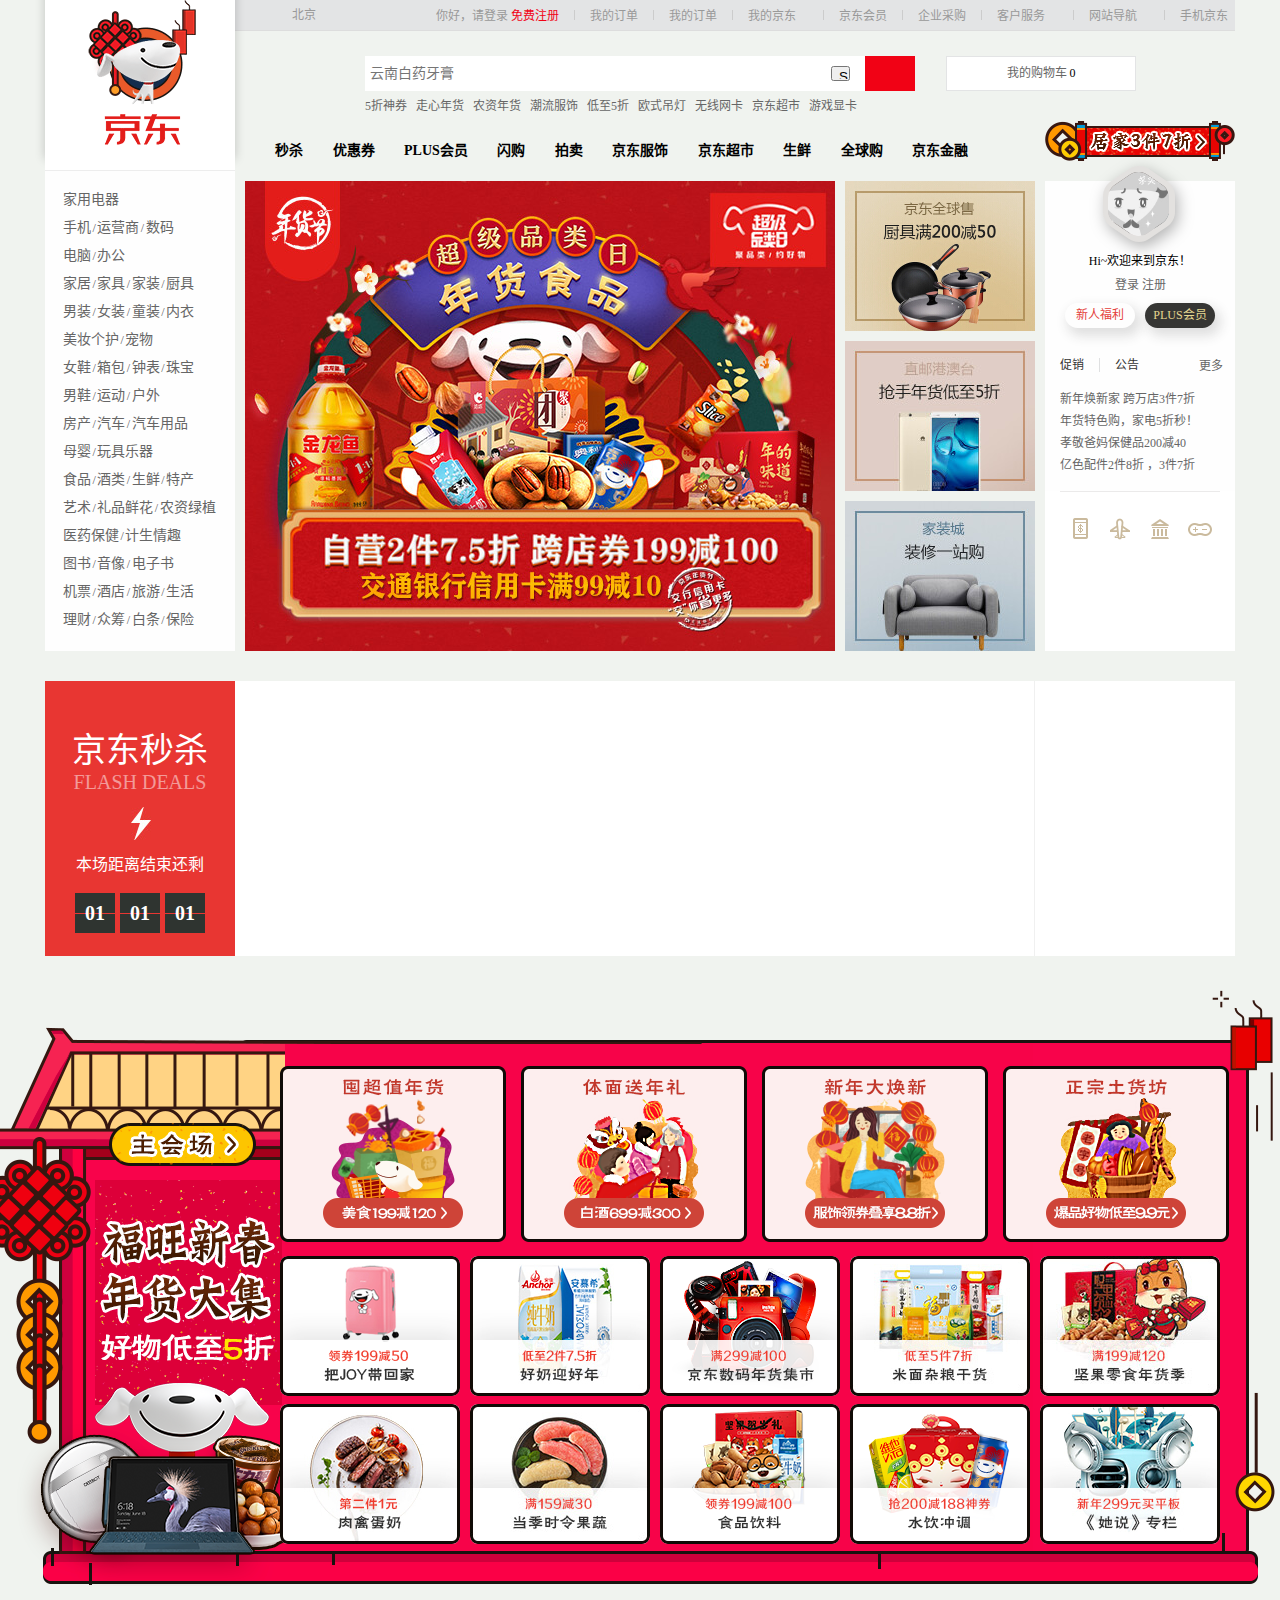
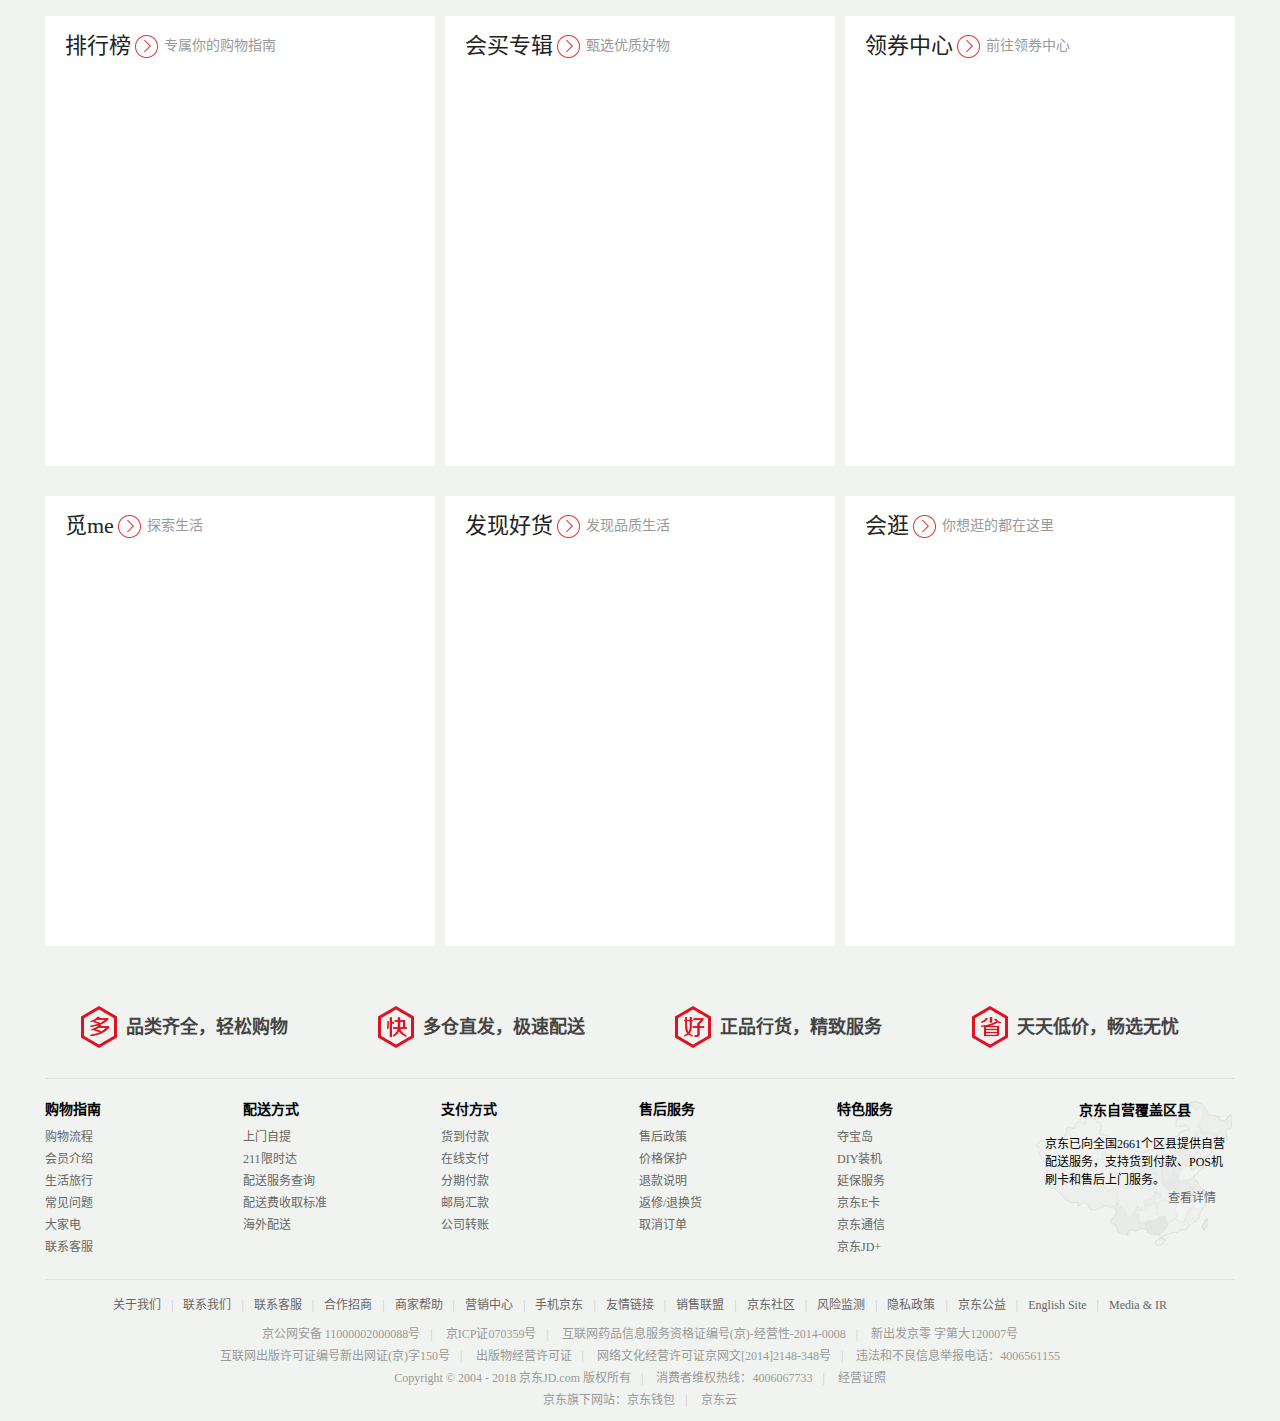
==== commit 3516e480: "CSS complete?" ====
--- a/2.jdmain/index.html
+++ b/2.jdmain/index.html
@@ -307,38 +307,41 @@
     </section>
 
     <section id="flashdeal">
-        <section id="flashdeal-title">
-            <p>京东秒杀</p>
-            <p>FLASH DEALS</p>
+        <div id="flashdeal-title">
+            <p class="fd-title">京东秒杀</p>
+            <p class="fd-etitle">FLASH DEALS</p>
             <span class="icon-flash"></span>
-            <p>本场距离结束还剩</p>
+            <p class="fd-countdown">本场距离结束还剩</p>
             <div id="flashdeal-counter">
                 <span class="counter-divide"></span>
-                <div id="counter-hour">
-                <span>01</span>
-                </div>
-                <div id="counter-minute">
-                    <span>01</span>
-                </div>
-                <div id="counter-second">
-                    <span>01</span>
-                </div>
-            </div>
-        </section>
-        <section class="flashdeal-wrapper">
-        <section class="flashdeal-items">
-
-        </section>
-        <section class="flashdeal-rightslide">
-        </section>
-        </section>
+                <div class="counter">
+                <span class="counter-number">01</span>
+                </div>
+                <div class="counter">
+                    <span class="counter-number">01</span>
+                </div>
+                <div class="counter">
+                    <span class="counter-number">01</span>
+                </div>
+            </div>
+        </div>
+        <div class="flashdeal-wrapper">
+        <div class="flashdeal-items">
+
+        </div>
+        </div>
+        <div class="flashdeal-rightslide">
+        </div>
     </section>
+
     <section id="newyear">
+        <div class="ny-bg"></div>
         <section id="newyear-wrapper">
-            <a href="#">
+            <a class="ny-link" href="#">
                 <div id="newyear-main">
 
                 </div>
+            </a>
                 <div id="newyear-head">
                     <ul>
                         <li><a href="#"><img src="img/n1.png" /></a></li>
@@ -361,35 +364,42 @@
                         <li><a href="#"><img src="img/nm0.png" /></a></li>
                     </ul>
                 </div>
-            </a>
-        </section>
+        </section>
+    </section>
+    <section id="floor">
         <section id="promo1">
             <section class="column">
-                <a href="#">
-                    <span class="column-title">排行榜</span>
-                    <span class="icon-goto"></span>
-                    <span class="column-title">专属你的购物指南</span>
-                </a>
+                <div class="column-title-wrapper">
+                    <a href="#">
+                        <span class="column-title">排行榜</span>
+                        <span class="icon-goto"></span>
+                        <span class="column-subtitle">专属你的购物指南</span>
+                    </a>
+                </div>
                 <div class="column-main">
 
                 </div>
             </section>
             <section class="column">
+                <div class="column-title-wrapper">
                 <a href="#">
-                    <span class="column-title">排行榜</span>
+                    <span class="column-title">会买专辑</span>
                     <span class="icon-goto"></span>
-                    <span class="column-title">专属你的购物指南</span>
+                    <span class="column-subtitle">甄选优质好物</span>
                 </a>
+                </div>
                 <div class="column-main">
 
                 </div>
             </section>
             <section class="column">
-                <a href="#">
-                    <span class="column-title">排行榜</span>
-                    <span class="icon-goto"></span>
-                    <span class="column-title">专属你的购物指南</span>
-                </a>
+                <div class="column-title-wrapper">
+                    <a href="#">
+                        <span class="column-title">领券中心</span>
+                        <span class="icon-goto"></span>
+                        <span class="column-subtitle">前往领券中心</span>
+                    </a>
+                </div>
                 <div class="column-main">
 
                 </div>
@@ -397,31 +407,37 @@
         </section>
         <section id="promo2">
             <section class="column">
-                <a href="#">
-                    <span class="column-title">排行榜</span>
-                    <span class="icon-goto"></span>
-                    <span class="column-title">专属你的购物指南</span>
-                </a>
+                <div class="column-title-wrapper">
+                    <a href="#">
+                        <span class="column-title">觅me</span>
+                        <span class="icon-goto"></span>
+                        <span class="column-subtitle">探索生活</span>
+                    </a>
+                </div>
                 <div class="column-main">
 
                 </div>
             </section>
             <section class="column">
-                <a href="#">
-                    <span class="column-title">排行榜</span>
-                    <span class="icon-goto"></span>
-                    <span class="column-title">专属你的购物指南</span>
-                </a>
+                <div class="column-title-wrapper">
+                    <a href="#">
+                        <span class="column-title">发现好货</span>
+                        <span class="icon-goto"></span>
+                        <span class="column-subtitle">发现品质生活</span>
+                    </a>
+                </div>
                 <div class="column-main">
 
                 </div>
             </section>
             <section class="column">
-                <a href="#">
-                    <span class="column-title">排行榜</span>
-                    <span class="icon-goto"></span>
-                    <span class="column-title">专属你的购物指南</span>
-                </a>
+                <div class="column-title-wrapper">
+                    <a href="#">
+                        <span class="column-title">会逛</span>
+                        <span class="icon-goto"></span>
+                        <span class="column-subtitle">你想逛的都在这里</span>
+                    </a>
+                </div>
                 <div class="column-main">
 
                 </div>
@@ -431,20 +447,28 @@
     <footer>
         <div id="footer-desc">
             <div class="desc-column">
-                <span class="icon-ftd1"></span>
+                <div class="desc-wrapper">
+                <span class="icon-ftd icon-ftd1"></span>
                 <span class="desc-text">品类齐全，轻松购物</span>
+                </div>
             </div>
             <div class="desc-column">
-                <span class="icon-ftd2"></span>
+                <div class="desc-wrapper">
+                <span class="icon-ftd icon-ftd2"></span>
                 <span class="desc-text">多仓直发，极速配送</span>
+                </div>
             </div>
             <div class="desc-column">
-                <span class="icon-ftd3"></span>
+                <div class="desc-wrapper">
+                <span class="icon-ftd icon-ftd3"></span>
                 <span class="desc-text">正品行货，精致服务</span>
+                </div>
             </div>
             <div class="desc-column">
-                <span class="icon-ftd4"></span>
+                <div class="desc-wrapper">
+                <span class="icon-ftd icon-ftd4"></span>
                 <span class="desc-text">天天低价，畅选无忧</span>
+                </div>
             </div>
         </div>
         <div id="footer-link">
@@ -470,7 +494,6 @@
                 <div class="footer-link-main">
                     <ul>
                         <li><a href="#">上门自提</a></li>
-                        <li><a href="#">上门自提</a></li>
                         <li><a href="#">211限时达</a></li>
                         <li><a href="#">配送服务查询</a></li>
                         <li><a href="#">配送费收取标准</a></li>
@@ -521,10 +544,21 @@
                     </ul>
                 </div>
             </div>
+
+            <div class="footer-link-area">
+            <span class="footer-area-title">
+                京东自营覆盖区县
+            </span>
+                <div class="footer-area-main">
+                    <p class="footer-area-body">京东已向全国2661个区县提供自营配送服务，支持货到付款、POS机刷卡和售后上门服务。</p>
+                    <p class="footer-area-link"><a href="#">查看详情</a></p>
+                </div>
+            </div>
         </div>
         <div id="footer-about">
             <ul>
                 <li><a href="#">关于我们</a></li>
+
                 <li><a href="#">联系我们</a></li>
                 <li><a href="#">联系客服</a></li>
                 <li><a href="#">合作招商</a></li>
@@ -560,8 +594,7 @@
                 <span>经营证照</span>
             </p>
             <p>
-                <span>京东旗下网站：</span>
-                <span>京东钱包</span>
+                <span>京东旗下网站：京东钱包</span>
                 <span>京东云</span>
             </p>
         </div>
--- a/2.jdmain/css/main.css
+++ b/2.jdmain/css/main.css
@@ -0,0 +1,685 @@
+body {
+  margin: 0 auto;
+  max-width: 1190px;
+  font-size: 12px;
+  background: #f0f3ef; }
+
+a {
+  color: #666;
+  text-decoration: none; }
+  a:hover {
+    color: #e33333; }
+
+.nav-top {
+  height: 30px;
+  line-height: 30px;
+  font-size: 12px;
+  color: #999;
+  background: #e3e4e5;
+  border-bottom: 1px solid #ddd; }
+  .nav-top ul {
+    display: inline-block;
+    height: 30px;
+    margin: auto 0; }
+    .nav-top ul li {
+      display: inline-block;
+      padding-left: 7px;
+      padding-right: 7px; }
+    .nav-top ul .nav-separator {
+      overflow: hidden;
+      margin: 10px 5px 0;
+      width: 1px;
+      height: 10px;
+      background: #ccc;
+      padding: 0; }
+  .nav-top a {
+    color: #999; }
+    .nav-top a:hover {
+      color: #e33333; }
+  .nav-top .nav-register {
+    color: #f10215; }
+  .nav-top .nav-location {
+    margin-left: 200px; }
+  .nav-top .nav-user {
+    float: right; }
+
+.search {
+  position: relative;
+  height: 140px;
+  margin: auto;
+  width: 1190px; }
+  .search .logo {
+    position: absolute;
+    top: -31px;
+    width: 190px;
+    height: 170px;
+    box-shadow: 0 -12px 10px rgba(0, 0, 0, 0.2);
+    background-color: #fff;
+    border-bottom: 1px solid #ededed; }
+  .search #search-input {
+    position: relative;
+    height: 60px; }
+    .search #search-input form {
+      position: absolute;
+      left: 320px;
+      top: 25px;
+      width: 550px;
+      height: 35px; }
+      .search #search-input form input {
+        position: absolute;
+        left: 0;
+        padding: 4px;
+        width: 490px;
+        height: 25px;
+        border: 1px solid transparent;
+        line-height: 25px;
+        font-size: 14px;
+        color: #989898;
+        box-sizing: content-box;
+        outline: none; }
+    .search #search-input #search-by-image {
+      position: absolute;
+      right: 65px;
+      top: 10px;
+      width: 19px;
+      height: 15px;
+      overflow: hidden; }
+    .search #search-input #search {
+      position: absolute;
+      border-radius: 0;
+      right: 0;
+      width: 50px;
+      height: 35px;
+      line-height: 35px;
+      border: none;
+      background-color: #f10215;
+      font-size: 20px;
+      font-weight: 700;
+      color: #fff; }
+  .search .carriage {
+    position: absolute;
+    right: 99px;
+    top: 25px;
+    width: 188px;
+    height: 33px;
+    background-color: #fff;
+    text-align: center;
+    line-height: 33px;
+    border: 1px solid #e3e4e5; }
+  .search .hotwords {
+    position: absolute;
+    left: 320px;
+    top: 65px;
+    width: 550px;
+    height: 20px;
+    line-height: 20px;
+    list-style-type: none; }
+    .search .hotwords ul {
+      margin: 0;
+      padding: 0; }
+    .search .hotwords li {
+      display: inline;
+      margin-right: 6px; }
+    .search .hotwords a {
+      font-size: 12px; }
+  .search .category {
+    overflow: hidden;
+    position: absolute;
+    left: 200px;
+    bottom: 0;
+    width: 790px;
+    height: 40px;
+    padding-top: 20px;
+    list-style-type: none;
+    font-size: 14px;
+    line-height: 40px;
+    font-weight: 700; }
+    .search .category ul {
+      margin: auto 0;
+      padding: 0; }
+    .search .category li {
+      display: inline;
+      margin: 0;
+      margin-left: 26px; }
+      .search .category li:first-child {
+        margin-left: 30px; }
+  .search .cate-promo {
+    position: absolute;
+    right: 0;
+    bottom: 10px;
+    width: 190px;
+    height: 40px; }
+
+#main-navi {
+  margin-bottom: 30px;
+  height: 480px; }
+
+#category-navigation {
+  background-color: #f0f3ef;
+  float: left;
+  margin-right: 10px;
+  position: relative;
+  width: 190px; }
+  #category-navigation ul {
+    width: 190px;
+    margin: 0 auto;
+    padding: 15px 0;
+    height: 450px;
+    background: #fefefe;
+    color: #636363;
+    list-style-type: none; }
+  #category-navigation li {
+    overflow: hidden;
+    padding-left: 18px;
+    height: 28px;
+    line-height: 28px;
+    font-size: 14px; }
+    #category-navigation li * {
+      margin-left: -4px; }
+    #category-navigation li a {
+      transition: color 0.2s; }
+      #category-navigation li a:hover {
+        transition: color 0.2s; }
+    #category-navigation li a:first-child {
+      margin: 0; }
+    #category-navigation li:hover {
+      background: #d9d9d9; }
+  #category-navigation .catesplit {
+    padding: 0 2px;
+    font-size: 12px; }
+
+#slideshow {
+  width: 590px;
+  float: left;
+  height: 480px;
+  margin-right: 10px; }
+  #slideshow img {
+    height: 470px;
+    margin-top: 10px;
+    overflow: hidden;
+    position: relative;
+    float: left; }
+
+#thumb {
+  width: 190px;
+  float: left;
+  height: 480px;
+  margin-right: 10px;
+  font-size: 0; }
+  #thumb div {
+    margin-top: 10px; }
+
+#main-right {
+  width: 190px;
+  float: left;
+  height: 470px;
+  margin-top: 10px;
+  background: #fefefe;
+  position: relative; }
+
+#user {
+  height: 160px; }
+
+#avatar {
+  position: absolute;
+  left: 50%;
+  top: -10px;
+  margin-left: -34px;
+  width: 65px;
+  height: 65px; }
+  #avatar a {
+    position: absolute;
+    left: -17px;
+    top: -16px;
+    width: 106px;
+    height: 108px;
+    background-image: url(../img/sprite.user.png);
+    background-position: 0 0; }
+  #avatar img {
+    display: block;
+    width: 65px;
+    height: 65px;
+    border-radius: 50%; }
+
+#user-info {
+  position: relative;
+  padding: 0 10px;
+  padding-top: 70px;
+  height: 75px;
+  text-align: center; }
+  #user-info p {
+    margin: 0;
+    margin-bottom: 4px;
+    overflow: hidden;
+    line-height: 20px;
+    width: 100%;
+    white-space: nowrap; }
+
+#user-btn {
+  margin-top: 10px;
+  height: 25px;
+  font-size: 0; }
+  #user-btn a {
+    font-size: 12px; }
+
+.user-info {
+  display: inline-block;
+  margin: 0 5px;
+  width: 70px;
+  height: 25px;
+  line-height: 25px;
+  font-size: 12px;
+  text-align: center;
+  border-radius: 13px;
+  color: #e43f3b;
+  box-shadow: 4px 6px 12px 2px rgba(45, 45, 45, 0.15);
+  transition: background .3s ease,color .3s ease; }
+  .user-info:hover {
+    background-color: #e01222;
+    color: #fff; }
+
+.plus {
+  background: #363634;
+  color: #e5d790; }
+
+#news {
+  height: 150px; }
+  #news #news-cate {
+    padding: 17px 0 0;
+    position: relative;
+    line-height: 14px;
+    font-size: 0; }
+    #news #news-cate .cate-item {
+      font-size: 12px;
+      color: #333;
+      padding-right: 15px;
+      padding-left: 15px; }
+      #news #news-cate .cate-item:first-child {
+        border-right: 1px solid #dfe0e1; }
+    #news #news-cate .news-more {
+      position: absolute;
+      right: 12px;
+      top: 18px;
+      font-size: 12px; }
+
+.news-cont {
+  position: relative;
+  padding-top: 12px;
+  margin: 0 15px;
+  height: 88px; }
+  .news-cont ul {
+    padding: 0;
+    margin: 0;
+    line-height: 22px;
+    max-width: 160px;
+    _width: 160px;
+    white-space: nowrap;
+    text-overflow: ellipsis;
+    overflow: hidden;
+    color: #999;
+    list-style-type: none; }
+
+#tools {
+  height: 135px;
+  overflow: hidden;
+  padding: 10px 15px 15px;
+  background: #fff;
+  position: relative; }
+  #tools .service-sep {
+    position: absolute;
+    top: 0;
+    display: block;
+    width: 160px;
+    left: 15px;
+    height: 1px;
+    background: #ebeaea; }
+  #tools ul {
+    list-style-type: none;
+    padding: 0;
+    margin: 0; }
+    #tools ul li {
+      position: relative;
+      float: left;
+      width: 40px;
+      height: 45px;
+      background: #fff;
+      text-align: center; }
+    #tools ul p {
+      width: 24px;
+      height: 24px;
+      margin: 16px auto; }
+    #tools ul a {
+      display: none; }
+
+.icon-mobile {
+  background-position: -145px -42px;
+  background-image: url(../img/sprite.service.png); }
+
+.icon-airplane {
+  background-position: -29px -42px;
+  background-image: url(../img/sprite.service.png); }
+
+.icon-hotel {
+  background-position: -174px -42px;
+  background-image: url(../img/sprite.service.png); }
+
+.icon-game {
+  background-position: -87px -42px;
+  background-image: url(../img/sprite.service.png); }
+
+#flashdeal {
+  height: 275px;
+  margin-bottom: 30px; }
+
+#flashdeal-title {
+  position: relative;
+  float: left;
+  width: 190px;
+  height: 275px;
+  background: #e83632;
+  color: #fff; }
+  #flashdeal-title p {
+    margin: 0; }
+  #flashdeal-title .fd-title {
+    position: absolute;
+    left: 0;
+    width: 100%;
+    text-align: center;
+    top: 42px;
+    font-size: 34px; }
+  #flashdeal-title .fd-etitle {
+    position: absolute;
+    left: 0;
+    width: 100%;
+    text-align: center;
+    top: 90px;
+    color: #FFFFFF7F;
+    font-size: 20px; }
+  #flashdeal-title .icon-flash {
+    position: absolute;
+    left: 86px;
+    top: 126px;
+    display: block;
+    width: 20px;
+    height: 33px;
+    background-image: url(../img/sprite.seckill.png);
+    background-position: -35px -25px; }
+  #flashdeal-title .fd-countdown {
+    position: absolute;
+    left: 0;
+    width: 100%;
+    text-align: center;
+    top: 170px;
+    font-size: 16px; }
+
+#flashdeal-counter {
+  position: absolute;
+  top: 212px;
+  left: 30px;
+  height: 40px; }
+  #flashdeal-counter .counter-divide {
+    display: block;
+    position: absolute;
+    left: 0;
+    width: 100%;
+    top: 50%;
+    height: 1px;
+    background: #e83632;
+    z-index: 1; }
+  #flashdeal-counter .counter {
+    position: relative;
+    float: left;
+    width: 40px;
+    height: 40px;
+    text-align: center;
+    background-color: #2f3430;
+    margin-right: 5px; }
+    #flashdeal-counter .counter .counter-number {
+      position: relative;
+      line-height: 40px;
+      font-weight: bold;
+      font-size: 20px;
+      z-index: 2; }
+
+.flashdeal-wrapper {
+  float: left;
+  position: relative;
+  width: 799px;
+  border-right: solid 1px #f0f0f0;
+  height: 275px;
+  overflow: hidden;
+  background-color: #fff; }
+
+.flashdeal-rightslide {
+  position: relative;
+  float: left;
+  width: 180px;
+  height: 260px;
+  padding: 8px 10px 7px;
+  background-color: #fff; }
+
+#newyear {
+  margin-bottom: 30px;
+  position: relative;
+  height: 600px;
+  width: 100%; }
+  #newyear .ny-bg {
+    background: right top no-repeat;
+    background-image: url(../img/ny_bg.png);
+    position: absolute;
+    bottom: 0;
+    right: 0;
+    overflow: hidden;
+    width: 1600px;
+    height: 600px;
+    outline: 0;
+    margin-right: -40px;
+    z-index: -1; }
+  #newyear .ny-link {
+    position: relative;
+    float: left;
+    width: 235px;
+    height: 600px; }
+
+#newyear-head {
+  position: relative;
+  margin-left: 235px;
+  padding-top: 80px;
+  width: 1000px; }
+  #newyear-head ul {
+    list-style-type: none;
+    padding: 0;
+    margin: 0; }
+  #newyear-head li {
+    display: inline;
+    margin: 0 12px 10px 0; }
+  #newyear-head img {
+    width: 226px;
+    height: 176px; }
+
+#newyear-sub {
+  position: relative;
+  margin-left: 235px;
+  padding-top: 10px;
+  width: 1000px; }
+  #newyear-sub ul {
+    list-style-type: none;
+    padding: 0;
+    margin: 0; }
+  #newyear-sub li {
+    float: left;
+    width: 180px;
+    height: 140px;
+    margin: 0 10px 8px 0;
+    border-radius: 8px;
+    overflow: hidden; }
+  #newyear-sub img {
+    width: 180px;
+    height: 140px; }
+
+#floor {
+  width: 1190px;
+  margin: 0;
+  height: 960px; }
+  #floor .column {
+    background: #fff;
+    float: left;
+    width: 390px;
+    height: 450px;
+    margin: 0 10px 30px 0; }
+    #floor .column:last-child {
+      margin: 0 0 30px 0; }
+    #floor .column .column-title-wrapper {
+      height: 60px;
+      padding: 0 20px;
+      font-size: 0;
+      line-height: 0; }
+      #floor .column .column-title-wrapper a {
+        display: inline-block;
+        position: relative;
+        height: 40px;
+        margin: 8px 0 0 0; }
+        #floor .column .column-title-wrapper a .column-title {
+          float: left;
+          font-weight: normal;
+          font-size: 22px;
+          color: #222;
+          line-height: 44px; }
+        #floor .column .column-title-wrapper a .icon-goto {
+          background-position: 0 0;
+          background-image: url(../img/column-icon.png);
+          float: left;
+          position: relative;
+          width: 23px;
+          height: 23px;
+          top: 11px;
+          left: 4px; }
+        #floor .column .column-title-wrapper a .column-subtitle {
+          float: left;
+          font-size: 14px;
+          color: #999;
+          height: 20px;
+          line-height: 20px;
+          margin: 12px 0 0 10px; }
+
+#promo1 {
+  height: 480px;
+  margin: 0 auto; }
+
+#footer-desc {
+  padding: 30px 0;
+  border-bottom: 1px solid #DEDEDE;
+  margin: 0 auto;
+  width: 1190px;
+  height: 42px; }
+  #footer-desc .desc-column {
+    float: left;
+    width: 297px;
+    height: 42px; }
+    #footer-desc .desc-column .desc-wrapper {
+      width: 180px;
+      margin: 0 auto;
+      padding-left: 45px;
+      position: relative; }
+    #footer-desc .desc-column .icon-ftd {
+      overflow: hidden;
+      position: absolute;
+      left: 0;
+      top: 0;
+      width: 36px;
+      height: 42px;
+      background-image: url(../img/footer-character.png); }
+    #footer-desc .desc-column .icon-ftd1 {
+      background-position: 0 0; }
+    #footer-desc .desc-column .icon-ftd2 {
+      background-position: 0 -43px; }
+    #footer-desc .desc-column .icon-ftd3 {
+      background-position: 0 -86px; }
+    #footer-desc .desc-column .icon-ftd4 {
+      background-position: 0 -129px; }
+    #footer-desc .desc-column .desc-text {
+      overflow: hidden;
+      width: 100%;
+      height: 42px;
+      line-height: 42px;
+      font-size: 18px;
+      font-weight: 700;
+      -o-text-overflow: ellipsis;
+      text-overflow: ellipsis;
+      white-space: nowrap;
+      color: #444; }
+
+#footer-link {
+  padding: 20px 0;
+  margin: 0 auto;
+  height: 160px; }
+  #footer-link .footer-link {
+    float: left;
+    width: 198px;
+    line-height: 22px; }
+    #footer-link .footer-link .footer-link-title {
+      display: block;
+      margin-bottom: 5px;
+      font-size: 14px;
+      font-weight: bold; }
+    #footer-link .footer-link .footer-link-main ul {
+      margin: 0;
+      padding: 0; }
+      #footer-link .footer-link .footer-link-main ul li {
+        list-style-type: none; }
+  #footer-link .footer-link-area {
+    float: right;
+    width: 200px;
+    height: 150px;
+    background: url(../img/ico_footer.png) no-repeat 0 0; }
+    #footer-link .footer-link-area .footer-area-title {
+      margin-bottom: 15px;
+      font-size: 14px;
+      text-align: center;
+      display: block;
+      font-weight: bold; }
+    #footer-link .footer-link-area p {
+      margin: 0;
+      padding: 0; }
+    #footer-link .footer-link-area .footer-area-main {
+      padding: 0 10px; }
+    #footer-link .footer-link-area .footer-area-link {
+      text-align: right; }
+
+#footer-about {
+  padding: 15px 0 0 0;
+  border-top: 1px solid #E1E1E1;
+  text-align: center; }
+  #footer-about ul {
+    margin: 0;
+    padding: 0;
+    font-size: 0; }
+    #footer-about ul li {
+      list-style-type: none;
+      display: inline;
+      font-size: 12px; }
+      #footer-about ul li:after {
+        content: '|';
+        margin: 0 10px;
+        color: #CCC; }
+      #footer-about ul li:last-child:after {
+        content: '';
+        margin: 0; }
+
+#footer-copyright {
+  padding: 10px 0;
+  line-height: 22px;
+  color: #999;
+  text-align: center; }
+  #footer-copyright p {
+    margin: 0;
+    padding: 0; }
+    #footer-copyright p span {
+      font-size: 12px; }
+      #footer-copyright p span:after {
+        content: '|';
+        margin: 0 10px;
+        color: #CCC; }
+      #footer-copyright p span:last-child:after {
+        content: '';
+        margin: 0; }
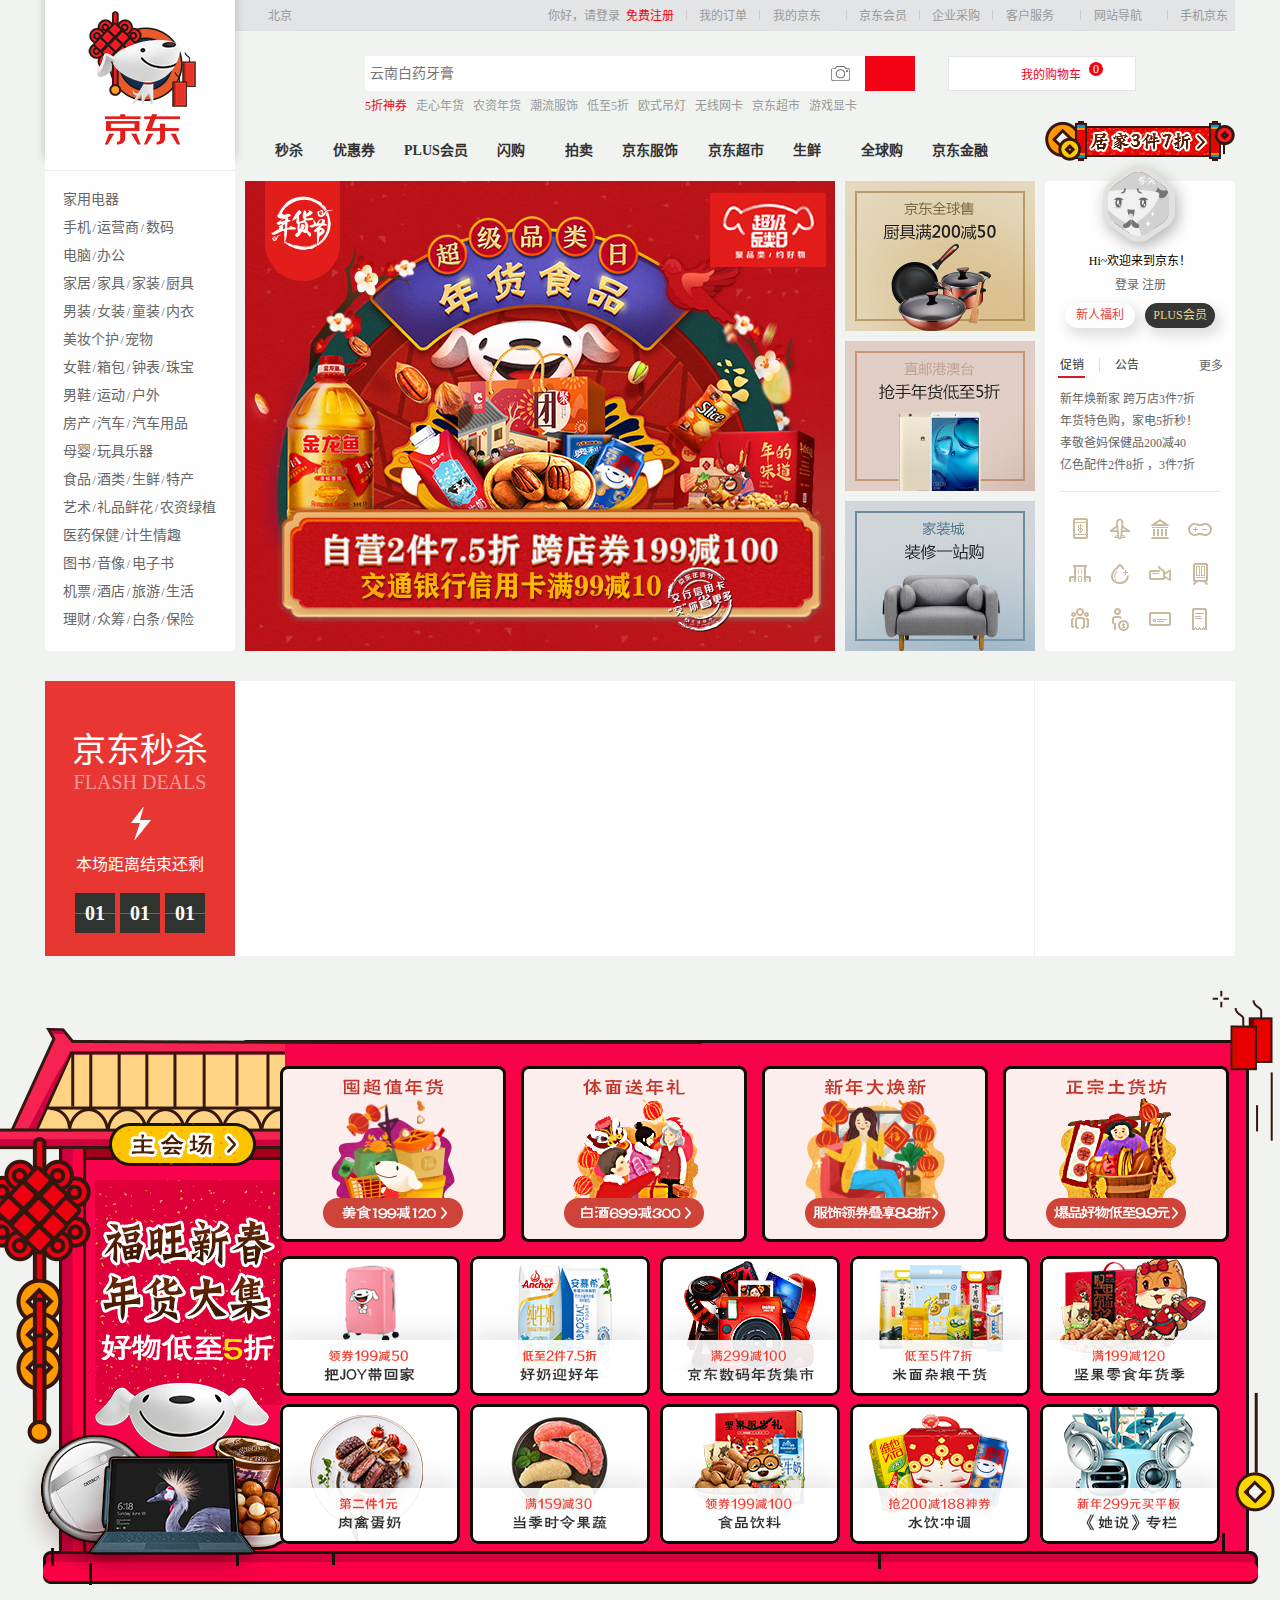
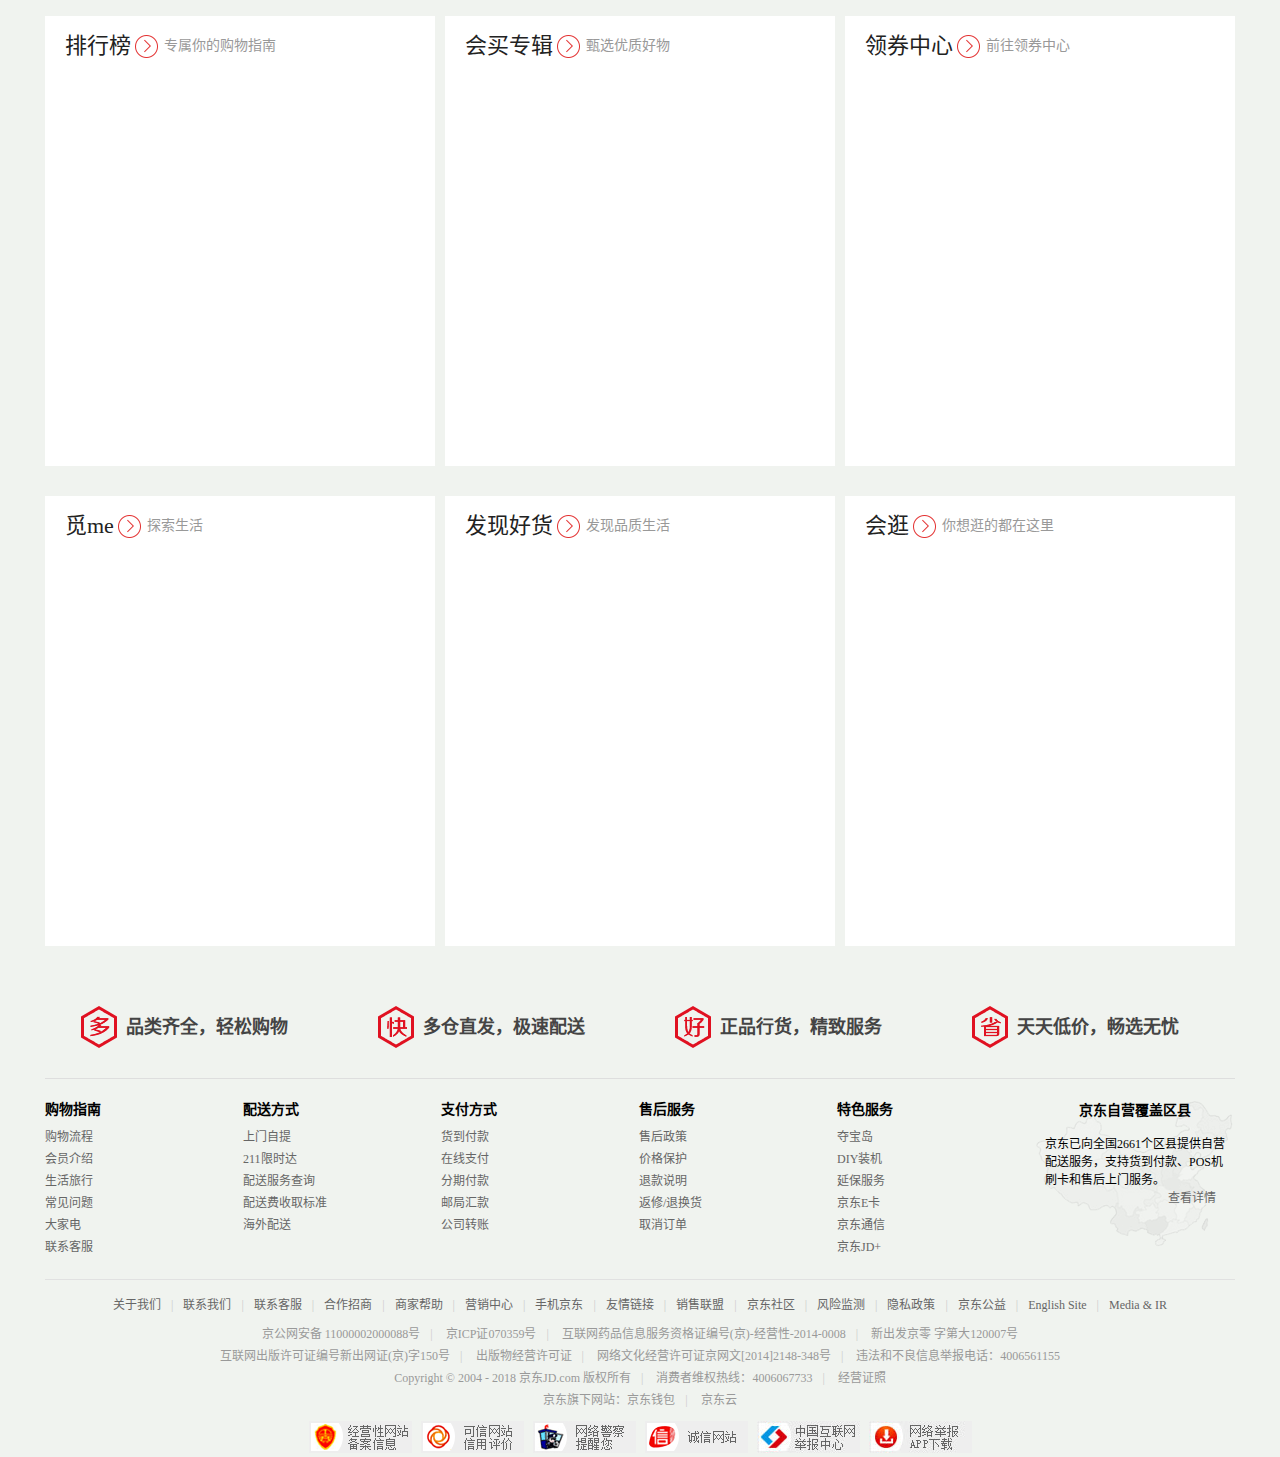
==== commit 79957074: "Add several module's css." ====
--- a/2.jdmain/index.html
+++ b/2.jdmain/index.html
@@ -12,8 +12,42 @@
         <nav class="nav-top">
             <ul class="nav-location">
                 <li>
-                    <span class="icon-location"></span>
+                    <div class="dropdown-container">
+                    <span class="iconfont icon-location"></span>
                     <span>北京</span>
+                    </div>
+                    <div class="dropdown dp-location">
+                        <div class="item-active location-item">
+                            <a href="#">北京</a>
+                        </div>
+                        <div class="location-item">
+                            <a href="#">上海</a>
+                        </div>
+                        <div class="location-item">
+                            <a href="#">天津</a>
+                        </div>
+                        <div class="location-item">
+                            <a href="#">重庆</a>
+                        </div>
+                        <div class="location-item">
+                            <a href="#">河北</a>
+                        </div>
+                        <div class="location-item">
+                            <a href="#">北京</a>
+                        </div>
+                        <div class="location-item">
+                            <a href="#">北京</a>
+                        </div>
+                        <div class="location-item">
+                            <a href="#">北京</a>
+                        </div>
+                        <div class="location-item">
+                            <a href="#">北京</a>
+                        </div>
+                        <div class="location-item">
+                            <a href="#">北京</a>
+                        </div>
+                    </div>
                 </li>
             </ul>
             <ul class="nav-user">
@@ -26,31 +60,160 @@
                     <a>我的订单</a>
                 </li>
                 <li class="nav-separator"></li>
-                <li>
-                    <a>我的订单</a>
+                <li class="nav-myjd">
+                    <div class="dropdown-container">
+                    <a>我的京东</a>
+                    <span class="nav-icon iconfont"></span>
+                    </div>
+                    <div class="dp-myjd dropdown">
+                        <div class="myjd-1">
+                            <a href="#">待处理订单</a>
+                            <a href="#">消息</a>
+                            <a href="#">返修退换货</a>
+                            <a href="#">我的问答</a>
+                            <a href="#">降价商品</a>
+                            <a href="#">我的关注</a>
+                        </div>
+                        <div class="myjd-2">
+                            <a href="#">我的京豆</a>
+                            <a href="#">我的优惠券</a>
+                            <a href="#">我的白条</a>
+                            <a href="#">我的理财</a>
+                        </div>
+                    </div>
                 </li>
                 <li class="nav-separator"></li>
                 <li>
-                    <a>我的京东</a>
-                    <span class="iconfont"></span>
+                    <a>京东会员</a>
                 </li>
                 <li class="nav-separator"></li>
                 <li>
-                    <a>京东会员</a>
+                    <a>企业采购</a>
                 </li>
                 <li class="nav-separator"></li>
-                <li>
-                    <a>企业采购</a>
+                <li class="nav-cserivce">
+                    <div class="dropdown-container">
+                    <a>客户服务</a>
+                    <span class="nav-icon iconfont"></span>
+                    </div>
+                    <div class="dp-cservice dropdown">
+                        <div class="cservice-1">
+                            <span class="cservice-title">
+                                客户
+                            </span>
+                            <a href="#">帮助中心</a>
+                            <a href="#">售后服务</a>
+                            <a href="#">在线客服</a>
+                            <a href="#">意见建议</a>
+                            <a href="#">电话客服</a>
+                            <a href="#">客服邮箱</a>
+                            <a href="#">金融咨询</a>
+                            <a href="#">售全球客服</a>
+                        </div>
+                        <div class="cservice-2">
+                            <span class="cservice-title">
+                                商户
+                            </span>
+                            <a href="#">合作招商</a>
+                            <a href="#">学习中心</a>
+                            <a href="#">商家后台</a>
+                            <a href="#">京麦工作台</a>
+                            <a href="#">商家帮助</a>
+                            <a href="#">规则平台</a>
+                        </div>
+                    </div>
                 </li>
                 <li class="nav-separator"></li>
-                <li>
-                    <a>客户服务</a>
-                    <span class="iconfont"></span>
-                </li>
-                <li class="nav-separator"></li>
-                <li>
+                <li class="nav-wnavi">
+                    <div class="dropdown-container">
                     <a>网站导航</a>
-                    <span class="iconfont"></span>
+                    <span class="nav-icon iconfont"></span>
+                    </div>
+                    <div class="dp-wnavi dropdown">
+                    <div class="wnavi-1">
+                    <span class="wnavi-title">
+                        特色主题
+                    </span>
+                        <a href="#">京东试用</a>
+                        <a href="#">京东金融</a>
+                        <a href="#">全球售</a>
+                        <a href="#">国际站</a>
+                        <a href="#">京东会员</a>
+                        <a href="#">京东预售</a>
+                        <a href="#">买什么</a>
+                        <a href="#">俄语站</a>
+                        <a href="#">装机大师</a>
+                        <a href="#">0元评测</a>
+                        <a href="#">定期送</a>
+                        <a href="#">港澳售</a>
+                        <a href="#">优惠券</a>
+                        <a href="#">秒杀</a>
+                        <a href="#">闪购</a>
+                        <a href="#">印尼站</a>
+                        <a href="#">京东金融科技</a>
+                        <a href="#">In货推荐</a>
+                        <a href="#">陪伴计划</a>
+                        <a href="#">出海招商</a>
+                    </div>
+                        <div class="wnavi-2">
+                        <span class="wnavi-title">
+                        行业频道
+                        </span>
+                            <a href="#">手机</a>
+                            <a href="#">智能数码</a>
+                            <a href="#">玩3C</a>
+                            <a href="#">电脑办公</a>
+                            <a href="#">家用电器</a>
+                            <a href="#">京东智能</a>
+                            <a href="#">服装城</a>
+                            <a href="#">京东生鲜</a>
+                            <a href="#">家装城</a>
+                            <a href="#">母婴</a>
+                            <a href="#">食品</a>
+                            <a href="#">运动户外</a>
+                            <a href="#">农资频道</a>
+                            <a href="#">整车</a>
+                            <a href="#">图书</a>
+                        </div>
+                        <div class="wnavi-3">
+                        <span class="wnavi-title">
+                        生活服务
+                        </span>
+                            <a href="#">京东众筹</a>
+                            <a href="#">白条</a>
+                            <a href="#">京东金融App</a>
+                            <a href="#">京东小金库</a>
+                            <a href="#">理财</a>
+                            <a href="#">智能家电</a>
+                            <a href="#">话费</a>
+                            <a href="#">水电煤</a>
+                            <a href="#">彩票</a>
+                            <a href="#">旅行</a>
+                            <a href="#">机票酒店</a>
+                            <a href="#">电影票</a>
+                            <a href="#">京东到家</a>
+                            <a href="#">京东众测</a>
+                            <a href="#">游戏</a>
+                        </div>
+                        <div class="wnavi-4">
+                        <span class="wnavi-title">
+                        更多精选
+                        </span>
+                            <a href="#">合作招商</a>
+                            <a href="#">京东通信</a>
+                            <a href="#">京东E卡</a>
+                            <a href="#">企业采购</a>
+                            <a href="#">服务市场</a>
+                            <a href="#">办公生活馆</a>
+                            <a href="#">乡村招募</a>
+                            <a href="#">校园加盟</a>
+                            <a href="#">京友邦</a>
+                            <a href="#">京东社区</a>
+                            <a href="#">智能社区</a>
+                            <a href="#">游戏社区</a>
+                            <a href="#">知识产权维权</a>
+                        </div>
+                    </div>
                 </li>
                 <li class="nav-separator"></li>
                 <li>
@@ -65,23 +228,29 @@
             <div id="search-input">
             <form>
                 <input placeholder="云南白药牙膏" type="text" autocomplete="off" accesskey="s" />
-                <button id="search-by-image">S
-                </button>
+                <a id="search-by-image">
+                </a>
                 <button id="search" type="submit">
-                    <span class="icon-search"></span>
+                    <span class="iconfont icon-search"></span>
                 </button>
             </form>
             </div>
             <div class="carriage">
-                <span class="icon-carriage"></span>
-                <a class="red" href="#">我的购物车</a>
+                <div class="carriage-box">
+                <span class="iconfont icon-carriage"></span>
+                <a class="carriage-text" href="#">我的购物车</a>
                 <span class="carriage-item">
                     0
                 </span>
+                </div>
+                <div class="carriage-dropdown">
+                    <span class="carriage-noimg"></span>
+                    <span>购物车中还没有商品，赶紧选购吧！</span>
+                </div>
             </div>
             <div class="hotwords">
                 <ul>
-                    <li><a href="#">5折神券</a></li>
+                    <li><a class="red" href="#">5折神券</a></li>
                     <li><a href="#">走心年货</a></li>
                     <li><a href="#">农资年货</a></li>
                     <li><a href="#">潮流服饰</a></li>
@@ -98,10 +267,12 @@
                     <li>优惠券</li>
                     <li>PLUS会员</li>
                     <li>闪购</li>
+                    <li class="cate-split"></li>
                     <li>拍卖</li>
                     <li>京东服饰</li>
                     <li>京东超市</li>
                     <li>生鲜</li>
+                    <li class="cate-split"></li>
                     <li>全球购</li>
                     <li>京东金融</li>
                 </ul>
@@ -114,18 +285,187 @@
     <section id="main-navi">
         <section id="category-navigation">
             <ul>
-                <li><a href="#">家用电器</a></li>
+                <li><a href="#">家用电器</a>
+                    <div class="cate-dropdown">
+                        <div class="cdropdown-link">
+                            <div class="cdropdown-channel">
+                                <a href="#">家电馆<span class="iconfont"></span></a>
+                                <a href="#">乡镇专卖店<span class="iconfont"></span></a>
+                                <a href="#">家电服务<span class="iconfont"></span></a>
+                                <a href="#">家电企业购<span class="iconfont"></span></a>
+                                <a href="#">商用电器<span class="iconfont"></span></a>
+                                <a href="#">高端家电<span class="iconfont"></span></a>
+                            </div>
+                            <div class="cdropdown-detail">
+                                <dl class="cdropdown-item">
+                                    <dt class="cdropdown-title"><a href="#">电视<span class="iconfont"></span></a></dt>
+                                    <dd class="cdropdown-content"><a href="#">曲面电视</a>
+                                    <a href="#">超薄电视</a>
+                                    <a href="#">HDR电视</a>
+                                    <a href="#">OLED电视</a>
+                                    <a href="#">4K超清电视</a>
+                                    <a href="#">人工智能电视</a>
+                                    <a href="#">55英寸</a>
+                                    <a href="#">65英寸</a>
+                                    <a href="#">电视配件</a></dd>
+                                </dl>
+                                <dl class="cdropdown-item">
+                                    <dt class="cdropdown-title"><a href="#">空调<span class="iconfont"></span></a></dt>
+                                    <dd class="cdropdown-content"><a href="#">壁挂式空调</a>
+                                    <a href="#">柜式空调</a>
+                                    <a href="#">中央空调</a>
+                                    <a href="#">节能空调</a>
+                                    <a href="#">智能空调</a>
+                                    <a href="#">变频空调</a>
+                                    <a href="#">以旧换新</a>
+                                    <a href="#">空调配件</a></dd>
+                                </dl>
+                                <dl class="cdropdown-item">
+                                    <dt class="cdropdown-title"><a href="#">洗衣机<span class="iconfont"></span></a></dt>
+                                    <dd class="cdropdown-content"><a href="#">滚筒洗衣机</a>
+                                    <a href="#">洗烘一体机</a>
+                                    <a href="#">波轮洗衣机</a>
+                                    <a href="#">迷你洗衣机</a>
+                                    <a href="#">烘干机</a>
+                                    <a href="#">洗衣机配件</a></dd>
+                                </dl>
+                                <dl class="cdropdown-item">
+                                    <dt class="cdropdown-title"><a href="#">冰箱<span class="iconfont"></span></a></dt>
+                                    <dd class="cdropdown-content"><a href="#">多门</a>
+                                    <a href="#">对开门</a>
+                                    <a href="#">三门</a>
+                                    <a href="#">双门</a>
+                                    <a href="#">冷柜/冰吧</a>
+                                    <a href="#">酒柜</a>
+                                    <a href="#">冰箱配件</a></dd>
+                                </dl>
+                                <dl class="cdropdown-item">
+                                    <dt class="cdropdown-title"><a href="#">厨卫大电<span class="iconfont"></span></a></dt>
+                                    <dd class="cdropdown-content"><a href="#">油烟机</a>
+                                    <a href="#">燃气灶</a>
+                                    <a href="#">烟灶套装</a>
+                                    <a href="#">消毒柜</a>
+                                    <a href="#">洗碗机</a>
+                                    <a href="#">电热水器</a>
+                                    <a href="#">燃气热水器</a>
+                                    <a href="#">嵌入式厨电</a>
+                                    <a href="#">商用厨房电器</a></dd>
+                                </dl>
+                                <dl class="cdropdown-item">
+                                    <dt class="cdropdown-title"><a href="#">厨卫小电<span class="iconfont"></span></a></dt>
+                                    <dd class="cdropdown-content">
+                                        <a href="#">电饭煲</a>
+                                    <a href="#">微波炉</a>
+                                    <a href="#">电烤箱</a>
+                                    <a href="#">电磁炉</a>
+                                    <a href="#">电陶炉</a>
+                                    <a href="#">电压力锅</a>
+                                    <a href="#">空气炸锅</a>
+                                    <a href="#">豆浆机</a>
+                                    <a href="#">咖啡机</a>
+                                    <a href="#">面包机</a>
+                                    <a href="#">榨汁机/原汁机</a>
+                                    <a href="#">料理机</a>
+                                    <a href="#">电饼铛</a>
+                                    <a href="#">养生壶/煎药壶</a>
+                                    <a href="#">酸奶机</a>
+                                    <a href="#">煮蛋器</a>
+                                    <a href="#">面条机</a>
+                                    <a href="#">电水壶/热水瓶</a>
+                                    <a href="#">电炖锅</a>
+                                    <a href="#">多用途锅</a>
+                                    <a href="#">电烧烤炉</a>
+                                    <a href="#">电热饭盒</a>
+                                    <a href="#">其它厨房电器</a>
+                                    </dd>
+                                </dl>
+                                <dl class="cdropdown-item">
+                                    <dt class="cdropdown-title"><a href="#">生活电器<span class="iconfont"></span></a></dt>
+                                    <dd class="cdropdown-content"><a href="#">取暖电器</a>
+                                        <a href="#">吸尘器/除螨仪</a>
+                                        <a href="#">空气净化器</a>
+                                        <a href="#">扫地机器人</a>
+                                        <a href="#">加湿器</a>
+                                        <a href="#">挂烫机/熨斗</a>
+                                        <a href="#">电话机</a>
+                                        <a href="#">插座</a>
+                                        <a href="#">电风扇</a>
+                                        <a href="#">冷风扇</a>
+                                        <a href="#">净水器</a>
+                                        <a href="#">饮水机</a>
+                                        <a href="#">除湿机</a>
+                                        <a href="#">干衣机</a>
+                                        <a href="#">蒸汽拖把/拖地机</a>
+                                        <a href="#">收录/音机</a>
+                                        <a href="#">毛球修剪器</a>
+                                        <a href="#">其它生活电器</a>
+                                        <a href="#">生活电器配件</a></dd>
+                                </dl>
+                                <dl class="cdropdown-item">
+                                    <dt class="cdropdown-title"><a href="#">个护健康<span class="iconfont"></span></a></dt>
+                                    <dd class="cdropdown-content">
+                                        <a href="#">剃须刀</a>
+                                        <a href="#">口腔护理</a>
+                                        <a href="#">电吹风</a>
+                                        <a href="#">美容器</a>
+                                        <a href="#">洁面仪</a>
+                                        <a href="#">卷/直发器</a>
+                                        <a href="#">理发器</a>
+                                        <a href="#">剃/脱毛器</a>
+                                        <a href="#">足浴盆</a>
+                                        <a href="#">健康秤/厨房秤</a>
+                                        <a href="#">按摩器</a>
+                                        <a href="#">足疗机</a>
+                                        <a href="#">按摩椅</a>
+                                        <a href="#">其它健康电器</a></dd>
+                                </dl>
+                                <dl class="cdropdown-item">
+                                    <dt class="cdropdown-title"><a href="#">家庭影音<span class="iconfont"></span></a></dt>
+                                    <dd class="cdropdown-content">
+                                        <a href="#">家庭影院</a>
+                                        <a href="#">迷你音响</a>
+                                        <a href="#">DVD功放</a>
+                                        <a href="#">回音壁</a>
+                                        <a href="#">影音配件</a></dd>
+                                </dl>
+                                <dl class="cdropdown-item">
+                                    <dt class="cdropdown-title"><a href="#">进口电器<span class="iconfont"></span></a></dt>
+                                    <dd class="cdropdown-content">
+                                        <a href="#">进口电器</a></dd>
+                                </dl>
+                            </div>
+                        </div>
+                        <div class="cdropdown-promo">
+                            <div class="promo-brand">
+                            <a href="#"><img src="img/catepic/1.jpg" /></a>
+                                <a href="#"><img src="img/catepic/2.jpg" /></a>
+                                <a href="#"><img src="img/catepic/3.jpg" /></a>
+                                <a href="#"><img src="img/catepic/4.jpg" /></a>
+                                <a href="#"><img src="img/catepic/5.jpg" /></a>
+                                <a href="#"><img src="img/catepic/6.jpg" /></a>
+                                <a href="#"><img src="img/catepic/7.jpg" /></a>
+                                <a href="#"><img src="img/catepic/8.jpg" /></a>
+                            </div>
+                            <div class="promo-event">
+                                <a href="#"><img src="img/catepic/9.jpg" /></a>
+                                <a href="#"><img src="img/catepic/0.jpg" /></a>
+                            </div>
+                        </div>
+                    </div>
+                </li>
                 <li>
                     <a href="#">手机</a>
                     <span class="catesplit">/</span>
                     <a href="#">运营商</a>
                     <span class="catesplit">/</span>
                     <a href="#">数码</a>
+                    <div class="cate-dropdown"></div>
                 </li>
                 <li>
                     <a href="#">电脑</a>
                     <span class="catesplit">/</span>
                     <a href="#">办公</a>
+                    <div class="cate-dropdown"></div>
                 </li>
                 <li>
                     <a href="#">家居</a>
@@ -135,6 +475,7 @@
                     <a href="#">家装</a>
                     <span class="catesplit">/</span>
                     <a href="#">厨具</a>
+                    <div class="cate-dropdown"></div>
                 </li>
                 <li>
                     <a href="#">男装</a>
@@ -144,21 +485,14 @@
                     <a href="#">童装</a>
                     <span class="catesplit">/</span>
                     <a href="#">内衣</a>
+                    <div class="cate-dropdown"></div>
                 </li>
                 <li>
                     <a href="#">美妆个护</a>
                     <span class="catesplit">/</span>
                     <a href="#">宠物</a>
-                </li>
-                <!--<li>-->
-                    <!--<a href="#">家居</a>-->
-                    <!--<span class="catesplit">/</span>-->
-                    <!--<a href="#">家具</a>-->
-                    <!--<span class="catesplit">/</span>-->
-                    <!--<a href="#">家装</a>-->
-                    <!--<span class="catesplit">/</span>-->
-                    <!--<a href="#">厨具</a>-->
-                <!--</li>-->
+                    <div class="cate-dropdown"></div>
+                </li>
                 <li>
                     <a href="#">女鞋</a>
                     <span class="catesplit">/</span>
@@ -167,24 +501,29 @@
                     <a href="#">钟表</a>
                     <span class="catesplit">/</span>
                     <a href="#">珠宝</a>
+                    <div class="cate-dropdown"></div>
                 </li>
                 <li>
                     <a href="#">男鞋</a>
                     <span class="catesplit">/</span>
                     <a href="#">运动</a>
                     <span class="catesplit">/</span>
-                    <a href="#">户外</a></li>
+                    <a href="#">户外</a>
+                    <div class="cate-dropdown"></div>
+                </li>
                 <li>
                     <a href="#">房产</a>
                     <span class="catesplit">/</span>
                     <a href="#">汽车</a>
                     <span class="catesplit">/</span>
                     <a href="#">汽车用品</a>
+                    <div class="cate-dropdown"></div>
                 </li>
                 <li>
                     <a href="#">母婴</a>
                     <span class="catesplit">/</span>
                     <a href="#">玩具乐器</a>
+                    <div class="cate-dropdown"></div>
                 </li>
                 <li>
                     <a href="#">食品</a>
@@ -194,6 +533,7 @@
                     <a href="#">生鲜</a>
                     <span class="catesplit">/</span>
                     <a href="#">特产</a>
+                    <div class="cate-dropdown"></div>
                 </li>
                 <li>
                     <a href="#">艺术</a>
@@ -201,11 +541,13 @@
                     <a href="#">礼品鲜花</a>
                     <span class="catesplit">/</span>
                     <a href="#">农资绿植</a>
+                    <div class="cate-dropdown"></div>
                 </li>
                 <li>
                     <a href="#">医药保健</a>
                     <span class="catesplit">/</span>
                     <a href="#">计生情趣</a>
+                    <div class="cate-dropdown"></div>
                 </li>
                 <li>
                     <a href="#">图书</a>
@@ -213,6 +555,7 @@
                     <a href="#">音像</a>
                     <span class="catesplit">/</span>
                     <a href="#">电子书</a>
+                    <div class="cate-dropdown"></div>
                 </li>
                 <li>
                     <a href="#">机票</a>
@@ -222,6 +565,7 @@
                     <a href="#">旅游</a>
                     <span class="catesplit">/</span>
                     <a href="#">生活</a>
+                    <div class="cate-dropdown"></div>
                 </li>
                 <li>
                     <a href="#">理财</a>
@@ -231,6 +575,7 @@
                     <a href="#">白条</a>
                     <span class="catesplit">/</span>
                     <a href="#">保险</a>
+                    <div class="cate-dropdown"></div>
                 </li>
             </ul>
         </section>
@@ -260,9 +605,10 @@
         </section>
         <section id="news">
             <div id="news-cate">
-                <a class="cate-item" href="#">促销</a>
+                <a id="cate-promo" class="cate-item" href="#">促销</a>
                 <span class="icon-news-split"></span>
-                <a class="cate-item" href="#">公告</a>
+                <a id="cate-annou" class="cate-item" href="#">公告</a>
+                <div id="cate-indicator"></div>
                 <a class="news-more" href="#">更多</a>
             </div>
             <div class="news-cont" id="news-promo">
@@ -286,20 +632,76 @@
             <span class="service-sep"></span>
             <ul>
                 <li>
-                    <p class="icon-mobile"></p>
-                    <a href="#">充话费</a>
-                </li>
-                <li>
-                    <p class="icon-airplane"></p>
-                    <a href="#">充话费</a>
-                </li>
-                <li>
-                    <p class="icon-hotel"></p>
-                    <a href="#">充话费</a>
-                </li>
-                <li>
-                    <p class="icon-game"></p>
-                    <a href="#">充话费</a>
+                    <a href="#">
+                    <p class="sicon icon-mobile"></p>
+                    <p class="service-text">话费</p>
+                    </a>
+                </li>
+                <li>
+                    <a href="#">
+                    <p class="sicon icon-airplane"></p>
+                        <p class="service-text">机票</p>
+                    </a>
+                </li>
+                <li>
+                    <a href="#">
+                    <p class="sicon icon-hotel"></p>
+                        <p class="service-text">酒店</p>
+                    </a>
+                </li>
+                <li>
+                    <a href="#">
+                    <p class="sicon icon-game"></p>
+                        <p class="service-text">游戏</p>
+                    </a>
+                </li>
+                <li>
+                    <a href="#">
+                        <p class="sicon icon-ep"></p>
+                        <p class="service-text">企业购</p>
+                    </a>
+                </li>
+                <li>
+                    <a href="#">
+                        <p class="sicon icon-oil"></p>
+                        <p class="service-text">加油卡</p>
+                    </a>
+                </li>
+                <li>
+                    <a href="#">
+                        <p class="sicon icon-movie"></p>
+                        <p class="service-text">电影票</p>
+                    </a>
+                </li>
+                <li>
+                    <a href="#">
+                        <p class="sicon icon-train"></p>
+                        <p class="service-text">火车票</p>
+                    </a>
+                </li>
+                <li>
+                    <a href="#">
+                        <p class="sicon icon-ks"></p>
+                        <p class="service-text">众筹</p>
+                    </a>
+                </li>
+                <li>
+                    <a href="#">
+                        <p class="sicon icon-finac"></p>
+                        <p class="service-text">理财</p>
+                    </a>
+                </li>
+                <li>
+                    <a href="#">
+                        <p class="sicon icon-gift"></p>
+                        <p class="service-text">礼品卡</p>
+                    </a>
+                </li>
+                <li>
+                    <a href="#">
+                        <p class="sicon icon-lend"></p>
+                        <p class="service-text">白条</p>
+                    </a>
                 </li>
             </ul>
         </section>
@@ -551,7 +953,7 @@
             </span>
                 <div class="footer-area-main">
                     <p class="footer-area-body">京东已向全国2661个区县提供自营配送服务，支持货到付款、POS机刷卡和售后上门服务。</p>
-                    <p class="footer-area-link"><a href="#">查看详情</a></p>
+                    <p class="footer-area-link"><a href="#">查看详情<span class="iconfont"></span></a></p>
                 </div>
             </div>
         </div>
@@ -598,6 +1000,14 @@
                 <span>京东云</span>
             </p>
         </div>
+        <div id="footer-logo">
+            <a class="footlogo footlogo-1" href="#"></a>
+            <a class="footlogo footlogo-2" href="#"></a>
+            <a class="footlogo footlogo-3" href="#"></a>
+            <a class="footlogo footlogo-4" href="#"></a>
+            <a class="footlogo footlogo-5" href="#"></a>
+            <a class="footlogo footlogo-6" href="#"></a>
+        </div>
     </footer>
 </div>
 </body>
--- a/2.jdmain/css/main.css
+++ b/2.jdmain/css/main.css
@@ -1,3 +1,13 @@
+@font-face {
+  font-family: "iconfont";
+  src: url(//misc.360buyimg.com/mtd/pc/index_2017/2.0.0/static/fonts/iconfont.eot);
+  src: url(//misc.360buyimg.com/mtd/pc/index_2017/2.0.0/static/fonts/iconfont.eot?#iefix) format("embedded-opentype"), url(//misc.360buyimg.com/mtd/pc/index_2017/2.0.0/static/fonts/iconfont.woff) format("woff"), url(//misc.360buyimg.com/mtd/pc/index_2017/2.0.0/static/fonts/iconfont.ttf) format("truetype"), url(//misc.360buyimg.com/mtd/pc/index_2017/2.0.0/static/images/iconfont.svg#iconfont) format("svg"); }
+
+.iconfont {
+  font-family: iconfont;
+  font-style: normal;
+  font-weight: 800; }
+
 body {
   margin: 0 auto;
   max-width: 1190px;
@@ -6,9 +16,13 @@
 
 a {
   color: #666;
-  text-decoration: none; }
+  text-decoration: none;
+  cursor: pointer; }
   a:hover {
     color: #e33333; }
+
+.red {
+  color: #f10215 !important; }
 
 .nav-top {
   height: 30px;
@@ -20,11 +34,19 @@
   .nav-top ul {
     display: inline-block;
     height: 30px;
-    margin: auto 0; }
+    margin: auto 0;
+    font-size: 0; }
     .nav-top ul li {
       display: inline-block;
       padding-left: 7px;
-      padding-right: 7px; }
+      padding-right: 7px;
+      position: relative; }
+      .nav-top ul li span, .nav-top ul li a {
+        font-size: 12px; }
+    .nav-top ul .icon-location {
+      color: #f10215;
+      font-size: 14px;
+      margin-right: 4px; }
     .nav-top ul .nav-separator {
       overflow: hidden;
       margin: 10px 5px 0;
@@ -32,14 +54,23 @@
       height: 10px;
       background: #ccc;
       padding: 0; }
+    .nav-top ul .nav-icon {
+      position: relative;
+      margin-left: .25em;
+      top: 2px;
+      width: 12px;
+      height: 12px;
+      line-height: 12px; }
   .nav-top a {
     color: #999; }
     .nav-top a:hover {
       color: #e33333; }
   .nav-top .nav-register {
-    color: #f10215; }
+    color: #f10215;
+    margin-left: .5em; }
   .nav-top .nav-location {
-    margin-left: 200px; }
+    margin-left: 200px;
+    padding-left: 0; }
   .nav-top .nav-user {
     float: right; }
 
@@ -83,7 +114,10 @@
       top: 10px;
       width: 19px;
       height: 15px;
-      overflow: hidden; }
+      overflow: hidden;
+      background: url(../img/sprite-photo-search.png) no-repeat; }
+      .search #search-input #search-by-image:hover {
+        background: url(../img/sprite-photo-search.png) no-repeat -30px 0; }
     .search #search-input #search {
       position: absolute;
       border-radius: 0;
@@ -101,11 +135,64 @@
     right: 99px;
     top: 25px;
     width: 188px;
-    height: 33px;
-    background-color: #fff;
     text-align: center;
-    line-height: 33px;
-    border: 1px solid #e3e4e5; }
+    line-height: 33px; }
+    .search .carriage .icon-carriage {
+      margin-right: 3px;
+      font-size: 16px;
+      color: #f10214; }
+    .search .carriage .carriage-text {
+      color: #f10214; }
+    .search .carriage .carriage-item {
+      position: absolute;
+      top: 5px;
+      left: 140px;
+      right: auto;
+      display: inline-block;
+      padding: 1px;
+      font-size: 12px;
+      line-height: 12px;
+      color: #fff;
+      background-color: #f10215;
+      -moz-border-radius: 7px;
+      border-radius: 7px;
+      min-width: 12px;
+      text-align: center; }
+    .search .carriage .carriage-box {
+      position: relative;
+      z-index: 4;
+      height: 33px;
+      background-color: #fff;
+      border: 1px solid #e3e4e5; }
+    .search .carriage:hover .carriage-box {
+      padding-bottom: 2px;
+      border-color: #ccc;
+      border-bottom: 1px none #e3e4e5; }
+    .search .carriage:hover .carriage-dropdown {
+      display: block; }
+    .search .carriage .carriage-dropdown {
+      z-index: 3;
+      display: none;
+      top: 35px;
+      right: 0;
+      width: 308px;
+      position: absolute;
+      border: 1px solid #ccc;
+      background-color: #fff;
+      box-shadow: 1px 2px 1px rgba(0, 0, 0, 0.1);
+      height: 49px;
+      margin: auto;
+      padding: 10px 0;
+      text-align: center;
+      line-height: 49px;
+      overflow: hidden;
+      color: #999; }
+    .search .carriage .carriage-noimg {
+      display: inline-block;
+      vertical-align: middle;
+      width: 56px;
+      height: 49px;
+      background-image: url(../img/car-noitem.png); }
   .search .hotwords {
     position: absolute;
     left: 320px;
@@ -121,7 +208,8 @@
       display: inline;
       margin-right: 6px; }
     .search .hotwords a {
-      font-size: 12px; }
+      font-size: 12px;
+      color: #999; }
   .search .category {
     overflow: hidden;
     position: absolute;
@@ -133,7 +221,15 @@
     list-style-type: none;
     font-size: 14px;
     line-height: 40px;
-    font-weight: 700; }
+    font-weight: 700;
+    color: #333; }
+    .search .category .cate-split {
+      margin-top: 15px;
+      margin-left: 20px;
+      margin-right: -10px;
+      height: 10px;
+      font-size: 10px;
+      background-color: #ccc; }
     .search .category ul {
       margin: auto 0;
       padding: 0; }
@@ -152,7 +248,8 @@
 
 #main-navi {
   margin-bottom: 30px;
-  height: 480px; }
+  height: 480px;
+  width: 1190px; }
 
 #category-navigation {
   background-color: #f0f3ef;
@@ -173,17 +270,19 @@
     padding-left: 18px;
     height: 28px;
     line-height: 28px;
-    font-size: 14px; }
-    #category-navigation li * {
+    font-size: 14px;
+    transition: background-color 0.2s; }
+    #category-navigation li > * {
       margin-left: -4px; }
-    #category-navigation li a {
+    #category-navigation li > a {
       transition: color 0.2s; }
-      #category-navigation li a:hover {
+      #category-navigation li > a:hover {
         transition: color 0.2s; }
-    #category-navigation li a:first-child {
+    #category-navigation li > a:first-child {
       margin: 0; }
     #category-navigation li:hover {
-      background: #d9d9d9; }
+      background-color: #d9d9d9;
+      transition: background-color 0.2s; }
   #category-navigation .catesplit {
     padding: 0 2px;
     font-size: 12px; }
@@ -301,6 +400,14 @@
       right: 12px;
       top: 18px;
       font-size: 12px; }
+    #news #news-cate #cate-indicator {
+      position: absolute;
+      width: 27px;
+      height: 2px;
+      background: #db192b;
+      margin-left: 13px;
+      left: 0;
+      transition: left 0.3s; }
 
 .news-cont {
   position: relative;
@@ -312,12 +419,15 @@
     margin: 0;
     line-height: 22px;
     max-width: 160px;
-    _width: 160px;
     white-space: nowrap;
-    text-overflow: ellipsis;
     overflow: hidden;
     color: #999;
-    list-style-type: none; }
+    list-style-type: none;
+    text-overflow: ellipsis; }
+    .news-cont ul li a {
+      display: block;
+      overflow: hidden;
+      text-overflow: ellipsis; }
 
 #tools {
   height: 135px;
@@ -343,13 +453,35 @@
       width: 40px;
       height: 45px;
       background: #fff;
-      text-align: center; }
+      text-align: center;
+      overflow: hidden; }
+      #tools ul li a:hover .sicon {
+        top: -40px;
+        transition: top 0.25s; }
+      #tools ul li a:hover .service-text {
+        top: -40px;
+        transition: top 0.25s; }
     #tools ul p {
       width: 24px;
       height: 24px;
       margin: 16px auto; }
-    #tools ul a {
-      display: none; }
+    #tools ul .sicon {
+      position: relative;
+      top: 0;
+      transition: top 0.25s; }
+    #tools ul .service-text {
+      position: relative;
+      margin: 0;
+      padding: 0;
+      top: 45px;
+      width: 40px;
+      transition: top 0.25s;
+      background: #bea68d;
+      color: #fff;
+      height: 25px;
+      line-height: 25px;
+      -moz-border-radius: 5px;
+      border-radius: 5px; }
 
 .icon-mobile {
   background-position: -145px -42px;
@@ -365,6 +497,38 @@
 
 .icon-game {
   background-position: -87px -42px;
+  background-image: url(../img/sprite.service.png); }
+
+.icon-ep {
+  background-position: -116px -42px;
+  background-image: url(../img/sprite.service.png); }
+
+.icon-oil {
+  background-position: -116px -71px;
+  background-image: url(../img/sprite.service.png); }
+
+.icon-movie {
+  background-position: -58px -42px;
+  background-image: url(../img/sprite.service.png); }
+
+.icon-train {
+  background-position: -0px -71px;
+  background-image: url(../img/sprite.service.png); }
+
+.icon-ks {
+  background-position: -29px -71px;
+  background-image: url(../img/sprite.service.png); }
+
+.icon-finac {
+  background-position: -58px -71px;
+  background-image: url(../img/sprite.service.png); }
+
+.icon-gift {
+  background-position: -87px -71px;
+  background-image: url(../img/sprite.service.png); }
+
+.icon-lend {
+  background-position: -0px -42px;
   background-image: url(../img/sprite.service.png); }
 
 #flashdeal {
@@ -683,3 +847,286 @@
       #footer-copyright p span:last-child:after {
         content: '';
         margin: 0; }
+
+#footer-logo {
+  margin: 0;
+  padding: 0;
+  text-align: center; }
+  #footer-logo .footlogo {
+    overflow: hidden;
+    display: inline-block;
+    margin: 0 3px;
+    width: 103px;
+    height: 32px;
+    background-image: url(../img/ico_footer.png); }
+  #footer-logo .footlogo-1 {
+    background-position: 0 -151px; }
+  #footer-logo .footlogo-2 {
+    background-position: -104px -151px; }
+  #footer-logo .footlogo-3 {
+    background-position: 0 -184px; }
+  #footer-logo .footlogo-4 {
+    background-position: -104px -184px; }
+  #footer-logo .footlogo-5 {
+    background-position: 0 -217px; }
+  #footer-logo .footlogo-6 {
+    background-position: -104px -217px; }
+
+/* Dropdown area */
+.dropdown-container {
+  border: 1px solid #e3e4e5;
+  height: 29px; }
+
+.dp-location {
+  padding: 10px; }
+  .dp-location .location-item {
+    float: left;
+    width: 60px;
+    padding: 2px 0; }
+    .dp-location .location-item a {
+      color: #999;
+      padding: 0 8px;
+      float: left;
+      display: block;
+      line-height: 24px; }
+      .dp-location .location-item a:hover {
+        background-color: #f4f4f4;
+        color: #e33333; }
+  .dp-location .item-active a {
+    background-color: #f10215 !important;
+    color: #fff !important; }
+
+.nav-location:hover {
+  box-sizing: border-box; }
+  .nav-location:hover li {
+    padding-left: 0 !important;
+    padding-right: 0 !important; }
+  .nav-location:hover .dropdown {
+    display: block; }
+  .nav-location:hover .dropdown-container {
+    margin: 0;
+    position: relative;
+    padding-left: 7px;
+    padding-right: 7px;
+    height: 30px;
+    border: 1px solid #ccc;
+    border-bottom: 1px solid #fff;
+    background-color: #fff;
+    z-index: 6; }
+
+.nav-myjd:hover, .nav-cserivce:hover, .nav-wnavi:hover {
+  padding-left: 0 !important;
+  padding-right: 0 !important; }
+  .nav-myjd:hover .dropdown, .nav-cserivce:hover .dropdown, .nav-wnavi:hover .dropdown {
+    display: block; }
+  .nav-myjd:hover .dropdown-container, .nav-cserivce:hover .dropdown-container, .nav-wnavi:hover .dropdown-container {
+    margin: 0;
+    position: relative;
+    padding-left: 7px;
+    padding-right: 7px;
+    height: 30px;
+    border: 1px solid #ccc;
+    border-bottom: 1px solid #fff;
+    background-color: #fff;
+    z-index: 6; }
+
+.dropdown {
+  display: none;
+  position: absolute;
+  top: 30px;
+  width: 300px;
+  padding: 10px;
+  border: 1px solid #ccc;
+  background-color: #fff;
+  -webkit-box-shadow: 1px 2px 1px rgba(0, 0, 0, 0.1);
+  -moz-box-shadow: 1px 2px 1px rgba(0, 0, 0, 0.1);
+  box-shadow: 1px 2px 1px rgba(0, 0, 0, 0.1);
+  z-index: 5; }
+
+.dp-myjd {
+  padding: 0;
+  margin: 0;
+  width: 280px; }
+
+.myjd-1, .myjd-2 {
+  padding: 10px 0 10px 15px;
+  overflow: hidden;
+  display: flex;
+  flex-wrap: wrap; }
+  .myjd-1 a, .myjd-2 a {
+    flex: initial;
+    min-width: 126px;
+    line-height: 24px; }
+
+.myjd-2 {
+  border-top: 1px solid #f1f1f1; }
+
+.dp-cservice {
+  margin: 0;
+  padding: 10px 0;
+  width: 170px; }
+  .dp-cservice .cservice-1, .dp-cservice .cservice-2 {
+    overflow: hidden;
+    display: flex;
+    flex-wrap: wrap;
+    line-height: 24px; }
+    .dp-cservice .cservice-1 a, .dp-cservice .cservice-2 a {
+      flex: initial;
+      min-width: 70px;
+      padding-left: 15px; }
+    .dp-cservice .cservice-1 span, .dp-cservice .cservice-2 span {
+      padding-left: 15px;
+      font-weight: 700;
+      color: #666;
+      min-width: 100%; }
+  .dp-cservice .cservice-2 {
+    border-top: 1px solid #f1f1f1;
+    padding-top: 5px;
+    margin-top: 5px; }
+
+.dp-wnavi {
+  right: -72px;
+  width: 1188px;
+  padding: 15px 0; }
+  .dp-wnavi .wnavi-1 {
+    float: left;
+    width: 340px;
+    display: flex;
+    flex-wrap: wrap;
+    line-height: 24px;
+    padding-left: 20px; }
+  .dp-wnavi .wnavi-2, .dp-wnavi .wnavi-3, .dp-wnavi .wnavi-4 {
+    float: left;
+    width: 255px;
+    padding-left: 20px;
+    border-left: 1px solid #eee;
+    display: flex;
+    flex-wrap: wrap;
+    line-height: 24px; }
+  .dp-wnavi a {
+    flex: initial;
+    min-width: 85px; }
+  .dp-wnavi span {
+    margin-bottom: 5px;
+    font-weight: 700;
+    color: #666;
+    min-width: 100%; }
+
+.dp-cservice {
+  right: 0;
+  width: 170px;
+  padding: 10px 0; }
+
+.cate-dropdown {
+  display: none;
+  position: absolute;
+  left: 194px;
+  top: 0;
+  width: 998px;
+  min-height: 478px;
+  border: 1px solid #f7f7f7;
+  background-color: #f7f7f7;
+  box-shadow: 2px 0 5px rgba(0, 0, 0, 0.3);
+  transition: top .25s ease;
+  z-index: 3;
+  padding: 20px 0 10px; }
+  .cate-dropdown .cdropdown-link {
+    float: left;
+    width: 800px; }
+    .cate-dropdown .cdropdown-link .cdropdown-channel {
+      padding: 0 0 0 20px;
+      margin: 0;
+      overflow: hidden;
+      height: 24px; }
+      .cate-dropdown .cdropdown-link .cdropdown-channel a {
+        float: left;
+        margin-right: 10px !important;
+        padding: 0 10px;
+        height: 24px;
+        background-color: #333;
+        line-height: 24px;
+        color: #fff;
+        font-size: 12px; }
+        .cate-dropdown .cdropdown-link .cdropdown-channel a:hover {
+          background-color: #5c5251; }
+        .cate-dropdown .cdropdown-link .cdropdown-channel a span {
+          margin-left: 5px !important; }
+    .cate-dropdown .cdropdown-link .cdropdown-detail {
+      padding: 10px 0 0 20px;
+      font-size: 12px; }
+      .cate-dropdown .cdropdown-link .cdropdown-detail .cdropdown-item {
+        position: relative;
+        padding: 0;
+        padding-left: 80px;
+        margin: 0;
+        line-height: 0;
+        overflow: hidden; }
+        .cate-dropdown .cdropdown-link .cdropdown-detail .cdropdown-item:not(:first-child) .cdropdown-content {
+          width: 100%;
+          border-top: 1px solid #eee; }
+        .cate-dropdown .cdropdown-link .cdropdown-detail .cdropdown-item > * {
+          display: inline-block;
+          padding: 0;
+          margin: 0; }
+        .cate-dropdown .cdropdown-link .cdropdown-detail .cdropdown-item .cdropdown-title {
+          overflow: hidden;
+          position: absolute;
+          left: 0;
+          top: 9px;
+          width: 70px;
+          text-align: right;
+          font-weight: 700;
+          white-space: nowrap;
+          -o-text-overflow: ellipsis;
+          text-overflow: ellipsis;
+          line-height: 18px; }
+          .cate-dropdown .cdropdown-link .cdropdown-detail .cdropdown-item .cdropdown-title span {
+            margin-left: 5px !important; }
+        .cate-dropdown .cdropdown-link .cdropdown-detail .cdropdown-item .cdropdown-content {
+          overflow: hidden;
+          padding: 6px 0; }
+          .cate-dropdown .cdropdown-link .cdropdown-detail .cdropdown-item .cdropdown-content a {
+            padding-right: 10px;
+            float: left;
+            margin: 4px 0;
+            white-space: nowrap;
+            height: 16px;
+            line-height: 16px;
+            display: block; }
+            .cate-dropdown .cdropdown-link .cdropdown-detail .cdropdown-item .cdropdown-content a:before {
+              padding-left: 10px;
+              float: left;
+              content: '';
+              height: 16px;
+              line-height: 16px;
+              display: block;
+              border-left: 1px solid #e0e0e0; }
+  .cate-dropdown .cdropdown-promo {
+    float: left;
+    width: 198px;
+    margin: 0;
+    padding: 0;
+    overflow: hidden;
+    line-height: 0;
+    font-size: 0; }
+    .cate-dropdown .cdropdown-promo .promo-brand {
+      width: 168px;
+      margin: 0 auto; }
+      .cate-dropdown .cdropdown-promo .promo-brand img {
+        overflow: hidden;
+        display: inline-block;
+        width: 83px;
+        height: 35px;
+        line-height: 0;
+        margin: 0 0 1px 1px;
+        background-color: #e7e7e7; }
+    .cate-dropdown .cdropdown-promo .promo-event {
+      width: 168px;
+      margin: 10px auto 0; }
+      .cate-dropdown .cdropdown-promo .promo-event img {
+        display: block;
+        margin-bottom: 1px;
+        height: 134px; }
+
+#category-navigation ul li:hover div {
+  display: block; }
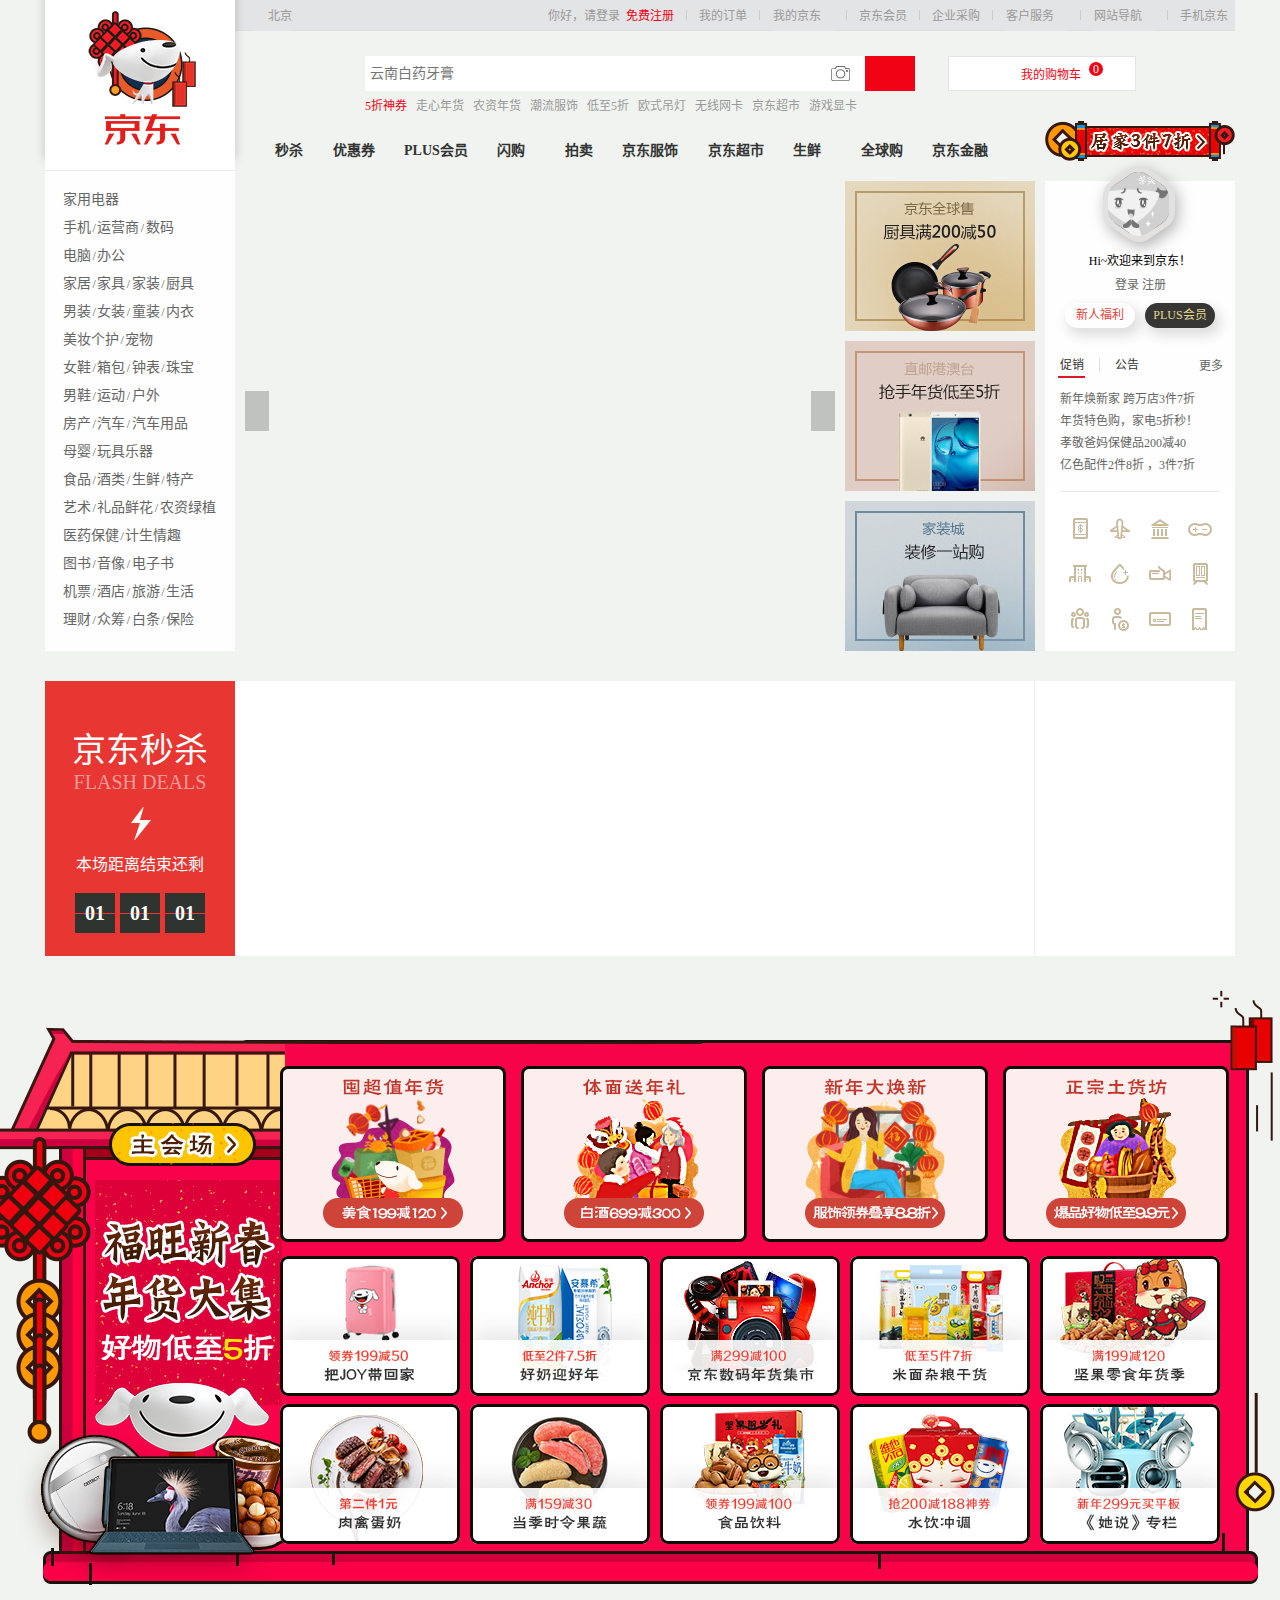
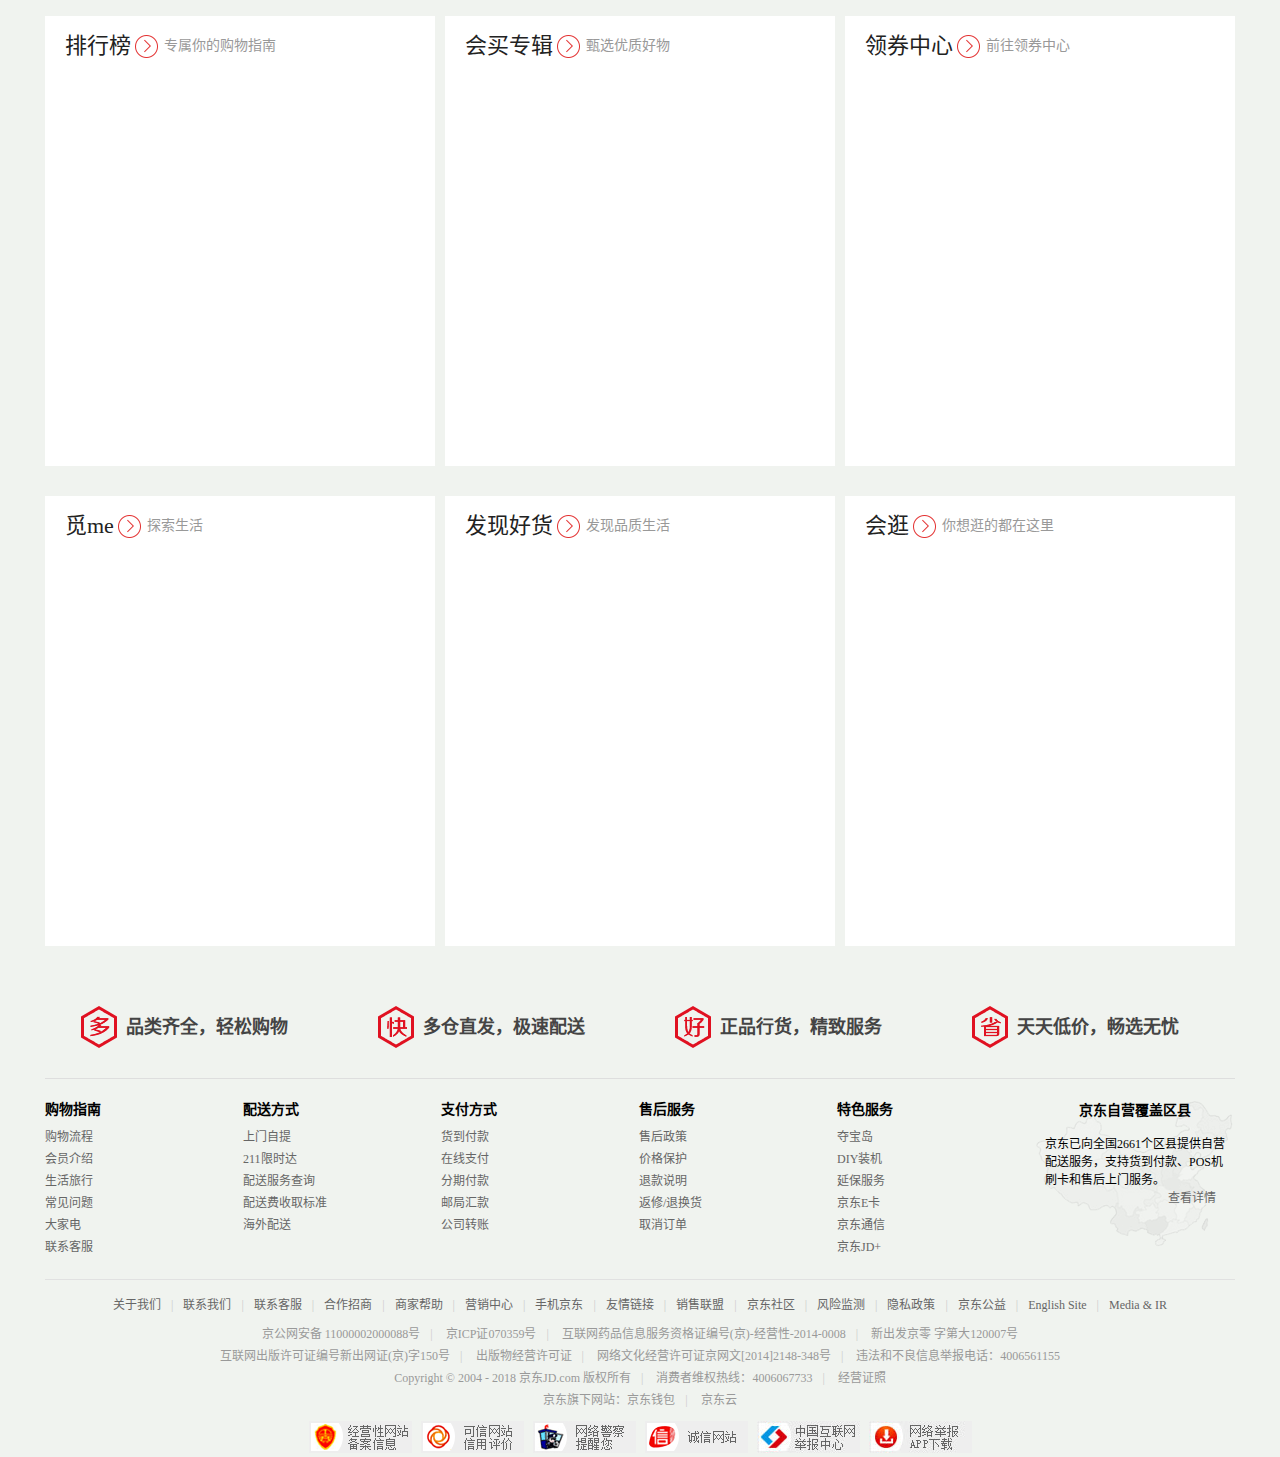
==== commit 8e4c498a: "Add slideshow." ====
--- a/2.jdmain/index.html
+++ b/2.jdmain/index.html
@@ -580,7 +580,16 @@
             </ul>
         </section>
         <section id="slideshow">
-            <img src="img/mainslide/1.jpg" />
+            <button class="slideshow-btn" id="slideshow-prev">
+                <span class="iconfont"></span>
+            </button>
+            <button class="slideshow-btn" id="slideshow-next">
+                <span class="iconfont"></span>
+            </button>
+            <div id="slideshow-indi">
+            </div>
+            <div id="slideshow-list">
+            </div>
         </section>
         <section id="thumb">
             <div><a href="#"><img src="img/1.jpg" /></a></div>
--- a/2.jdmain/css/main.css
+++ b/2.jdmain/css/main.css
@@ -291,7 +291,66 @@
   width: 590px;
   float: left;
   height: 480px;
-  margin-right: 10px; }
+  margin-right: 10px;
+  position: relative;
+  overflow: hidden; }
+  #slideshow .slideshow-btn {
+    position: absolute;
+    z-index: 1;
+    width: 24px;
+    height: 40px;
+    text-align: center;
+    top: 50%;
+    background-color: rgba(0, 0, 0, 0.2);
+    color: rgba(255, 255, 255, 0.4);
+    border: #000000 none 1px;
+    cursor: pointer;
+    transition: background-color 0.2s;
+    font-size: 20px;
+    padding: 0;
+    margin-top: -20px; }
+    #slideshow .slideshow-btn:focus {
+      outline: none; }
+    #slideshow .slideshow-btn:hover {
+      background-color: rgba(0, 0, 0, 0.6);
+      transition: background-color 0.2s; }
+  #slideshow #slideshow-next {
+    right: 0; }
+  #slideshow #slideshow-prev {
+    left: 0; }
+  #slideshow #slideshow-indi {
+    z-index: 1;
+    margin-left: 0 !important;
+    left: 46px;
+    bottom: 20px;
+    position: absolute;
+    font-size: 0;
+    text-align: center; }
+    #slideshow #slideshow-indi .active {
+      border-radius: 50%;
+      border: 2px none rgba(255, 255, 255, 0.4);
+      background-color: rgba(255, 255, 255, 0.2); }
+      #slideshow #slideshow-indi .active:after {
+        border: 2px none rgba(185, 190, 186, 0.4);
+        background-color: #ffffff; }
+    #slideshow #slideshow-indi .slideshow-indicator {
+      width: 18px;
+      height: 18px;
+      position: relative;
+      display: inline-block;
+      margin-right: 1px; }
+      #slideshow #slideshow-indi .slideshow-indicator:after {
+        content: "";
+        display: block;
+        position: absolute;
+        left: 4px;
+        top: 4px;
+        width: 6px;
+        height: 6px;
+        border-radius: 50%;
+        border: 2px solid rgba(185, 190, 186, 0.4); }
+  #slideshow a {
+    transition: all .4s; }
   #slideshow img {
     height: 470px;
     margin-top: 10px;
@@ -656,7 +715,21 @@
     margin: 0; }
   #newyear-head li {
     display: inline;
-    margin: 0 12px 10px 0; }
+    margin: 0 12px 10px 0;
+    position: relative; }
+  #newyear-head a:after {
+    width: 226px;
+    height: 176px;
+    content: '';
+    background-color: #c81623;
+    position: absolute;
+    z-index: 2;
+    opacity: 0;
+    transition: all 0.4s;
+    left: 0; }
+  #newyear-head a:hover:after {
+    opacity: 0.2;
+    transition: all 0.4s; }
   #newyear-head img {
     width: 226px;
     height: 176px; }
@@ -676,7 +749,21 @@
     height: 140px;
     margin: 0 10px 8px 0;
     border-radius: 8px;
-    overflow: hidden; }
+    overflow: hidden;
+    position: relative; }
+  #newyear-sub a:after {
+    width: 180px;
+    height: 140px;
+    content: '';
+    background-color: #c81623;
+    position: absolute;
+    z-index: 2;
+    opacity: 0;
+    transition: all 0.4s;
+    left: 0; }
+  #newyear-sub a:hover:after {
+    opacity: 0.2;
+    transition: all 0.4s; }
   #newyear-sub img {
     width: 180px;
     height: 140px; }
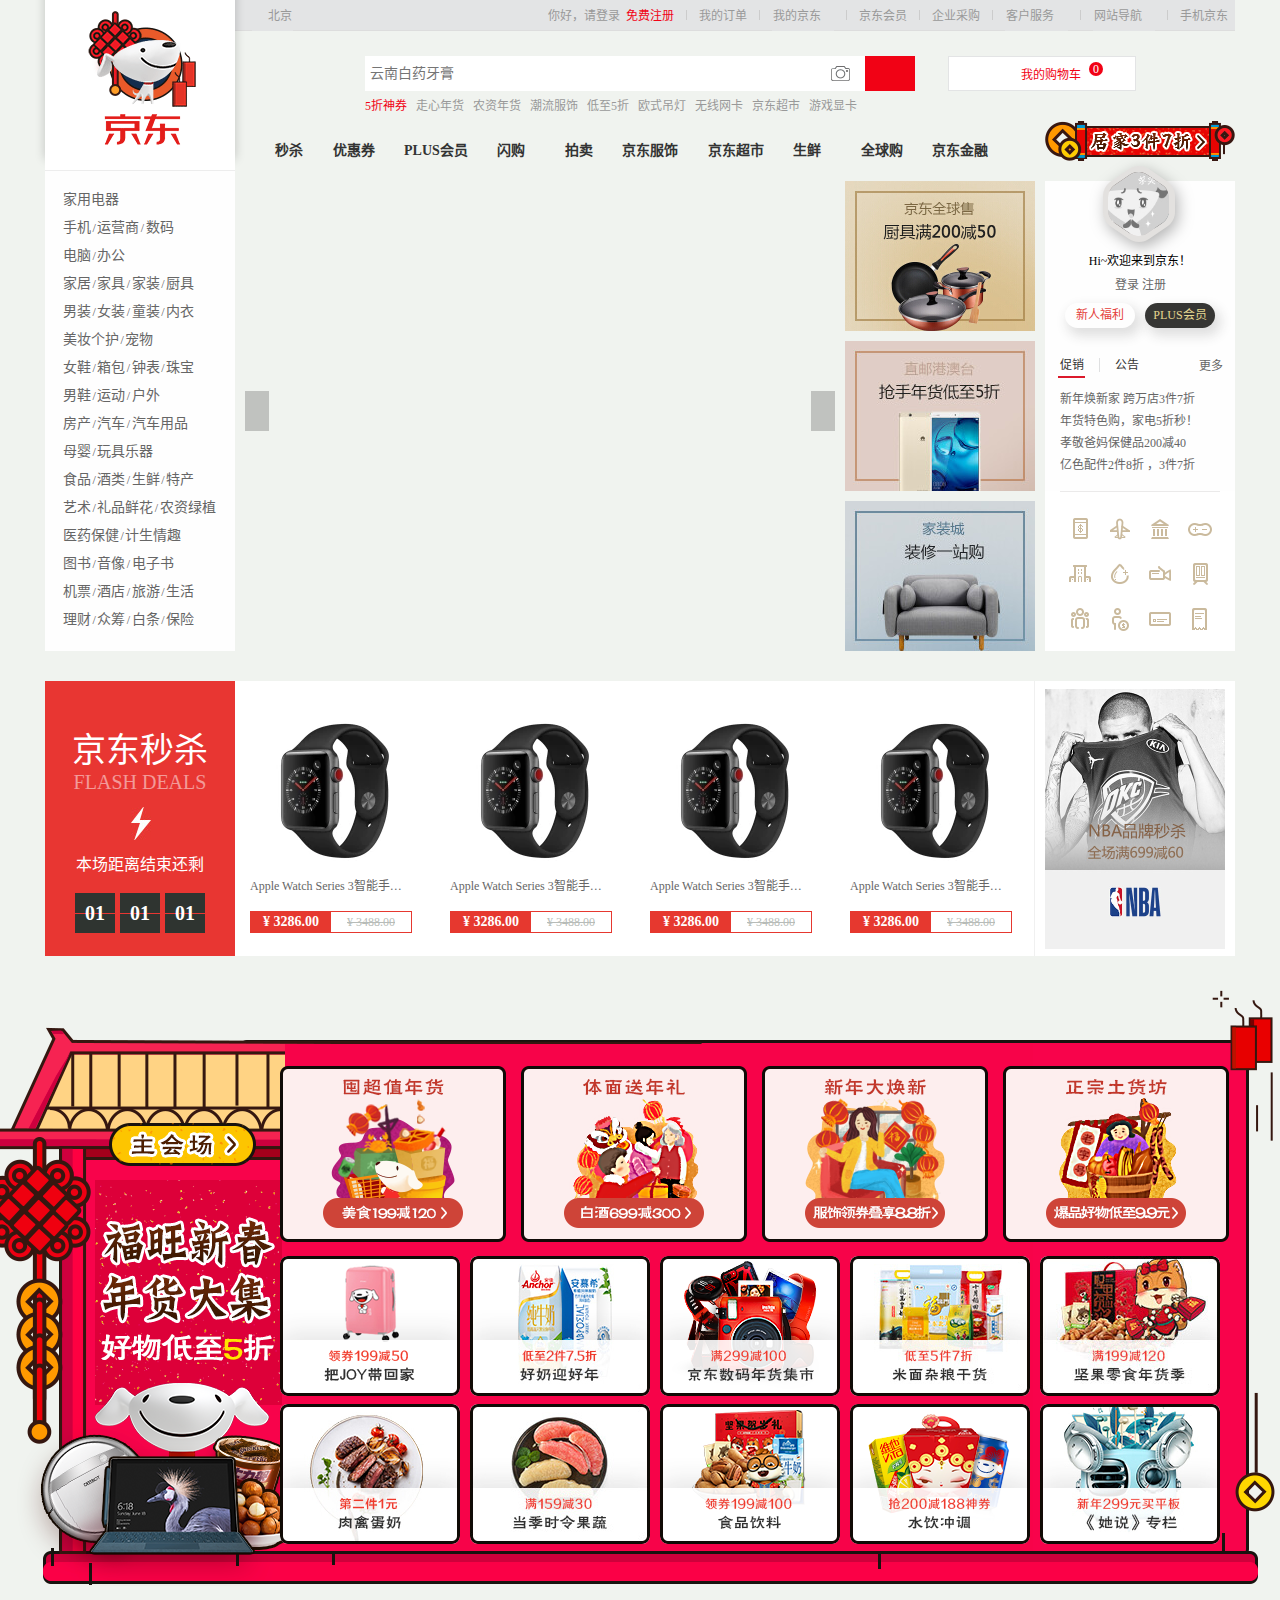
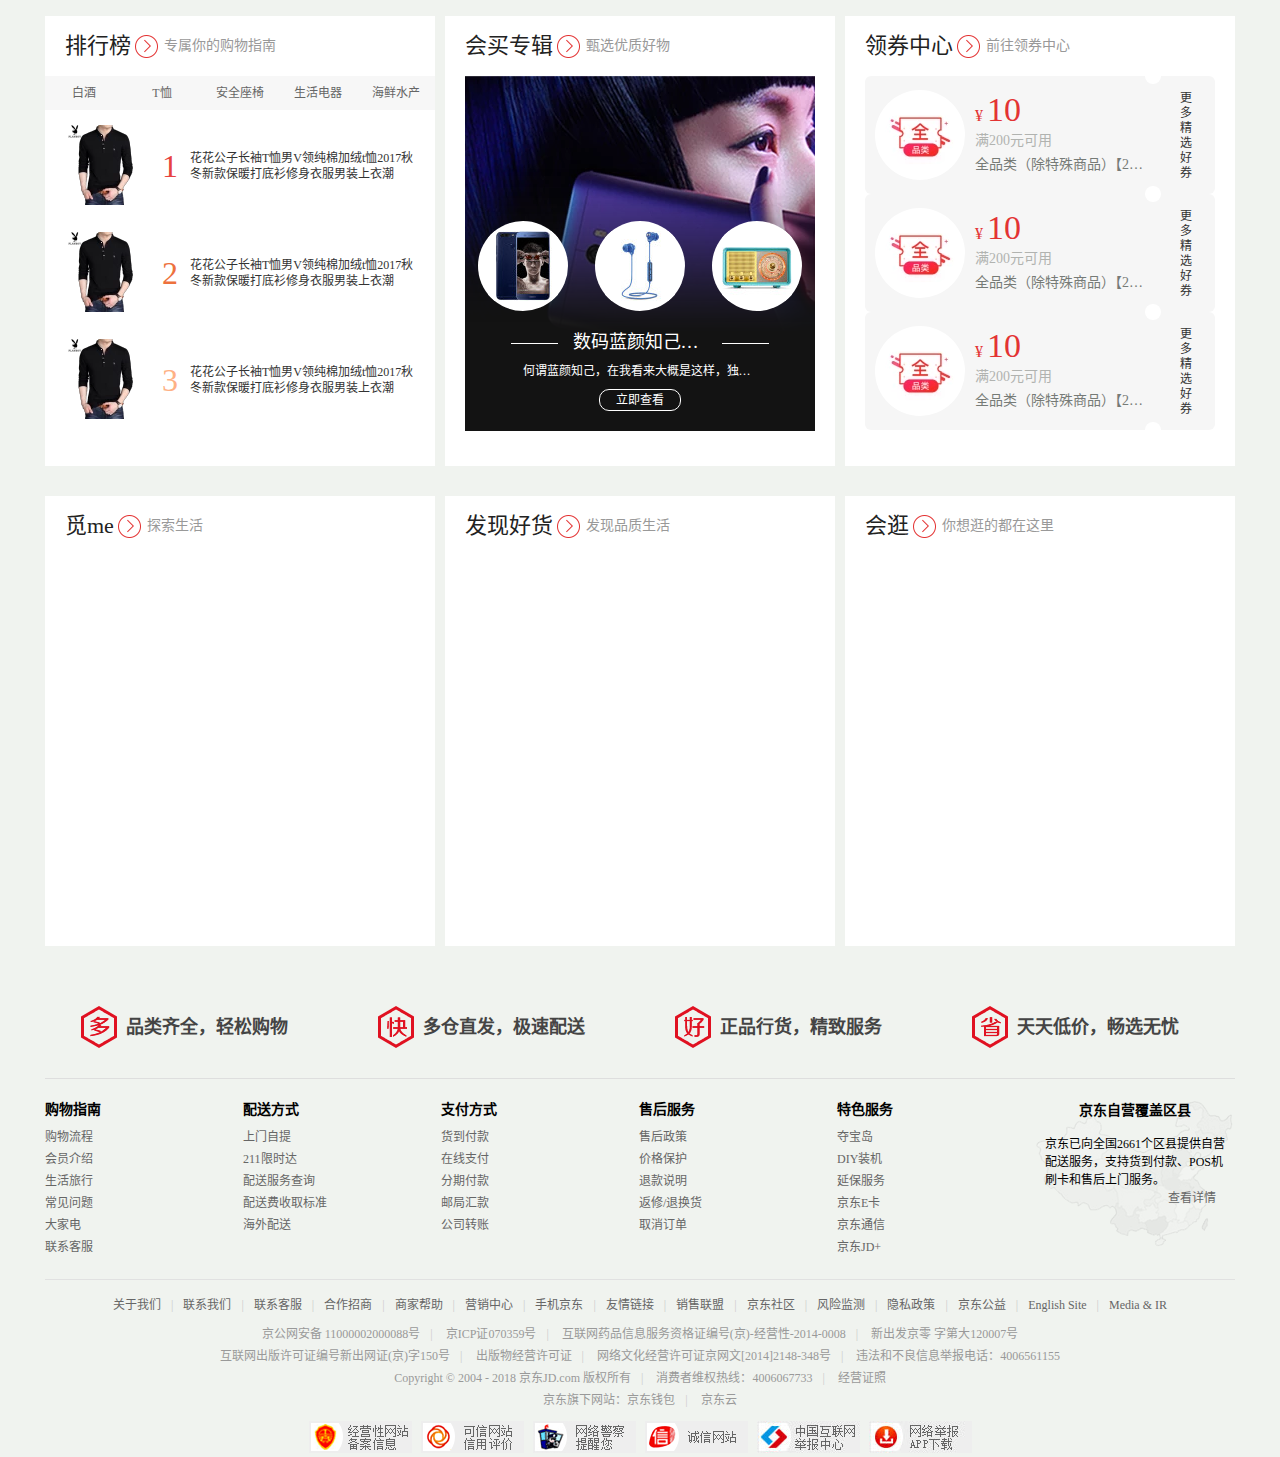
==== commit a59a7b2e: "Add some module." ====
--- a/2.jdmain/index.html
+++ b/2.jdmain/index.html
@@ -738,10 +738,80 @@
         </div>
         <div class="flashdeal-wrapper">
         <div class="flashdeal-items">
-
+            <a href="#" class="fd-items">
+                <img src="img/flashdeal/fd-1.webp" />
+                <span class="item-name">Apple Watch Series 3智能手表（GPS+蜂窝网络款 42毫米 深空灰色铝金属表壳 黑色运动型表带 MQQT2CH/A）</span>
+                <div class="fd-item-price">
+                    <div class="item-price-cur">
+                    <span>¥</span>
+                    <span>3286.00</span>
+                    </div>
+                    <div class="item-price-org">
+                    <span>¥</span>
+                    <span>3488.00</span>
+                    </div>
+                </div>
+            </a>
+            <a href="#" class="fd-items">
+                <img src="img/flashdeal/fd-1.webp" />
+                <span class="item-name">Apple Watch Series 3智能手表（GPS+蜂窝网络款 42毫米 深空灰色铝金属表壳 黑色运动型表带 MQQT2CH/A）</span>
+                <div class="fd-item-price">
+                    <div class="item-price-cur">
+                        <span>¥</span>
+                        <span>3286.00</span>
+                    </div>
+                    <div class="item-price-org">
+                        <span>¥</span>
+                        <span>3488.00</span>
+                    </div>
+                </div>
+            </a>
+            <a href="#" class="fd-items">
+                <img src="img/flashdeal/fd-1.webp" />
+                <span class="item-name">Apple Watch Series 3智能手表（GPS+蜂窝网络款 42毫米 深空灰色铝金属表壳 黑色运动型表带 MQQT2CH/A）</span>
+                <div class="fd-item-price">
+                    <div class="item-price-cur">
+                        <span>¥</span>
+                        <span>3286.00</span>
+                    </div>
+                    <div class="item-price-org">
+                        <span>¥</span>
+                        <span>3488.00</span>
+                    </div>
+                </div>
+            </a>
+            <a href="#" class="fd-items">
+                <img src="img/flashdeal/fd-1.webp" />
+                <span class="item-name">Apple Watch Series 3智能手表（GPS+蜂窝网络款 42毫米 深空灰色铝金属表壳 黑色运动型表带 MQQT2CH/A）</span>
+                <div class="fd-item-price">
+                    <div class="item-price-cur">
+                        <span>¥</span>
+                        <span>3286.00</span>
+                    </div>
+                    <div class="item-price-org">
+                        <span>¥</span>
+                        <span>3488.00</span>
+                    </div>
+                </div>
+            </a>
+            <a href="#" class="fd-items">
+                <img src="img/flashdeal/fd-1.webp" />
+                <span class="item-name">Apple Watch Series 3智能手表（GPS+蜂窝网络款 42毫米 深空灰色铝金属表壳 黑色运动型表带 MQQT2CH/A）</span>
+                <div class="fd-item-price">
+                    <div class="item-price-cur">
+                        <span>¥</span>
+                        <span>3286.00</span>
+                    </div>
+                    <div class="item-price-org">
+                        <span>¥</span>
+                        <span>3488.00</span>
+                    </div>
+                </div>
+            </a>
         </div>
         </div>
         <div class="flashdeal-rightslide">
+            <img src="img/flashdeal/fds-1.jpg" />
         </div>
     </section>
 
@@ -788,7 +858,40 @@
                     </a>
                 </div>
                 <div class="column-main">
-
+                    <div class="ranking-nav">
+                        <div class="rnav-title">
+                            <a href="#">白酒</a>
+                        </div>
+                        <div class="rnav-title">
+                            <a href="#">T恤</a>
+                        </div>
+                        <div class="rnav-title">
+                            <a href="#">安全座椅</a>
+                        </div>
+                        <div class="rnav-title">
+                            <a href="#">生活电器</a>
+                        </div>
+                        <div class="rnav-title">
+                            <a href="#">海鲜水产</a>
+                        </div>
+                    </div>
+                    <div class="ranking-content">
+                        <a href="#" class="ranking-item">
+                            <img src="img/ranking/1.webp" />
+                            <span class="item-rank item-rank1">1</span>
+                            <span class="item-desc">花花公子长袖T恤男V领纯棉加绒t恤2017秋冬新款保暖打底衫修身衣服男装上衣潮 8165/黑色 175/XL</span>
+                        </a>
+                        <a href="#" class="ranking-item">
+                            <img src="img/ranking/1.webp" />
+                            <span class="item-rank item-rank2">2</span>
+                            <span class="item-desc">花花公子长袖T恤男V领纯棉加绒t恤2017秋冬新款保暖打底衫修身衣服男装上衣潮 8165/黑色 175/XL</span>
+                        </a>
+                        <a href="#" class="ranking-item">
+                            <img src="img/ranking/1.webp" />
+                            <span class="item-rank  item-rank3">3</span>
+                            <span class="item-desc">花花公子长袖T恤男V领纯棉加绒t恤2017秋冬新款保暖打底衫修身衣服男装上衣潮 8165/黑色 175/XL</span>
+                        </a>
+                    </div>
                 </div>
             </section>
             <section class="column">
@@ -800,7 +903,31 @@
                 </a>
                 </div>
                 <div class="column-main">
-
+                    <a class="buypromo">
+                        <img src="img/buypromo/1.webp" />
+                        <div class="promo-container">
+                        <div class="promo-list">
+                            <div class="promo-item">
+                                <img src="img/buypromo/1.jpg" />
+                            </div>
+                            <div class="promo-item">
+                                <img src="img/buypromo/2.jpg" />
+                            </div>
+                            <div class="promo-item">
+                                <img src="img/buypromo/3.jpg" />
+                            </div>
+                        </div>
+                            <div class="promo-title">
+                        <span>数码蓝颜知己，潮而有品</span>
+                            </div>
+                        <span class="promo-desc">
+何谓蓝颜知己，在我看来大概是这样，独特亲近不可或缺，了解自己有深刻共鸣。放到科技产品之中，蓝色配色更是精致简洁而又唯美的代言词，温暖而清爽，优雅而沉静，一如你对生活的态度，冷静，独立，而不失对完美的追求。
+                        </span>
+                        <div class="promo-detail-btn">
+立即查看
+                        </div>
+                        </div>
+                    </a>
                 </div>
             </section>
             <section class="column">
@@ -812,7 +939,80 @@
                     </a>
                 </div>
                 <div class="column-main">
-
+                    <div class="coupon-container">
+                        <a class="coupon-item">
+                            <img src="img/coupon/1.webp" />
+                            <div class="coupon-more">
+                                <span>
+                                更多精选好券
+                                    </span>
+                            </div>
+                            <div class="coupon-detail">
+                                <div class="coupon-price">
+                                    <span class="currency">
+                                        ¥
+                                    </span>
+                                    <span class="price">
+                                        10
+                                    </span>
+                                </div>
+                                <span class="coupon-limit">
+                                    满200元可用
+                                </span>
+                                <span class="coupon-desc">
+                                    全品类（除特殊商品）【20点限量抢】
+                                </span>
+                            </div>
+                        </a>
+                        <a class="coupon-item">
+                            <img src="img/coupon/1.webp" />
+                            <div class="coupon-more">
+                                <span>
+                                更多精选好券
+                                    </span>
+                            </div>
+                            <div class="coupon-detail">
+                                <div class="coupon-price">
+                                    <span class="currency">
+                                        ¥
+                                    </span>
+                                    <span class="price">
+                                        10
+                                    </span>
+                                </div>
+                                <span class="coupon-limit">
+                                    满200元可用
+                                </span>
+                                <span class="coupon-desc">
+                                    全品类（除特殊商品）【20点限量抢】
+                                </span>
+                            </div>
+                        </a>
+                        <a class="coupon-item">
+                            <img src="img/coupon/1.webp" />
+                            <div class="coupon-more">
+                                <span>
+                                更多精选好券
+                                    </span>
+                            </div>
+                            <div class="coupon-detail">
+                                <div class="coupon-price">
+                                    <span class="currency">
+                                        ¥
+                                    </span>
+                                    <span class="price">
+                                        10
+                                    </span>
+                                </div>
+                                <span class="coupon-limit">
+                                    满200元可用
+                                </span>
+                                <span class="coupon-desc">
+                                    全品类（除特殊商品）【20点限量抢】
+                                </span>
+                            </div>
+                        </a>
+                    </div>
                 </div>
             </section>
         </section>
--- a/2.jdmain/css/main.css
+++ b/2.jdmain/css/main.css
@@ -671,7 +671,62 @@
   border-right: solid 1px #f0f0f0;
   height: 275px;
   overflow: hidden;
-  background-color: #fff; }
+  background-color: #fff;
+  box-sizing: content-box; }
+  .flashdeal-wrapper .flashdeal-items {
+    width: 800px;
+    overflow: hidden; }
+  .flashdeal-wrapper .fd-items {
+    float: left;
+    position: relative;
+    display: inline;
+    width: 200px;
+    height: 275px;
+    text-align: center;
+    margin: auto; }
+    .flashdeal-wrapper .fd-items img {
+      position: absolute;
+      width: 140px;
+      height: 140px;
+      left: 50%;
+      margin-left: -70px;
+      top: 40px; }
+    .flashdeal-wrapper .fd-items .item-name {
+      position: absolute;
+      top: 190px;
+      left: 0;
+      width: 160px;
+      padding: 0 15px;
+      line-height: 30px;
+      text-overflow: ellipsis;
+      overflow: hidden;
+      white-space: nowrap; }
+    .flashdeal-wrapper .fd-items .fd-item-price {
+      position: absolute;
+      left: 15px;
+      top: 230px;
+      width: 160px;
+      height: 20px;
+      padding: 1px;
+      background: #e6382f;
+      line-height: 20px; }
+      .flashdeal-wrapper .fd-items .fd-item-price .item-price-cur {
+        float: left;
+        width: 80px;
+        height: 20px;
+        text-align: center;
+        color: #fff;
+        font-size: 14px;
+        font-weight: bold; }
+      .flashdeal-wrapper .fd-items .fd-item-price .item-price-org {
+        float: left;
+        width: 80px;
+        height: 20px;
+        background: #fff;
+        text-align: center;
+        color: #b7bcb8;
+        font-size: 12px;
+        text-decoration: line-through; }
 
 .flashdeal-rightslide {
   position: relative;
@@ -680,6 +735,9 @@
   height: 260px;
   padding: 8px 10px 7px;
   background-color: #fff; }
+  .flashdeal-rightslide img {
+    width: 100%;
+    height: 100%; }
 
 #newyear {
   margin-bottom: 30px;
@@ -812,6 +870,232 @@
           height: 20px;
           line-height: 20px;
           margin: 12px 0 0 10px; }
+
+.column-main {
+  overflow: hidden;
+  position: relative; }
+
+.ranking-nav {
+  height: 34px;
+  line-height: 34px;
+  text-align: center;
+  background: #f7f7f7; }
+  .ranking-nav .rnav-title {
+    float: left;
+    width: 78px;
+    cursor: pointer;
+    white-space: nowrap;
+    overflow: hidden;
+    text-overflow: ellipsis;
+    text-align: center; }
+
+.ranking-content {
+  width: 350px;
+  height: 321px;
+  overflow: hidden;
+  margin: 0 auto; }
+  .ranking-content .ranking-item {
+    position: relative;
+    display: block;
+    height: 107px; }
+    .ranking-content .ranking-item img {
+      float: left;
+      width: 80px;
+      height: 80px;
+      margin-top: 15px; }
+    .ranking-content .ranking-item .item-rank {
+      float: left;
+      width: 30px;
+      height: 40px;
+      margin: 36px 0 0 10px;
+      line-height: 40px;
+      font-size: 32px;
+      text-align: center;
+      font-family: 'impact'; }
+    .ranking-content .ranking-item .item-rank1 {
+      color: #e74240; }
+    .ranking-content .ranking-item .item-rank2 {
+      color: #ed713d; }
+    .ranking-content .ranking-item .item-rank3 {
+      color: #feb185; }
+    .ranking-content .ranking-item .item-desc {
+      display: block;
+      margin-left: 125px;
+      padding-top: 40px;
+      height: 32px;
+      line-height: 16px;
+      font-size: 12px;
+      overflow: hidden;
+      color: #333;
+      transition: color ease .2s; }
+
+.buypromo {
+  position: relative;
+  display: block;
+  width: 350px;
+  overflow: hidden;
+  height: 355px;
+  margin: 0 auto; }
+  .buypromo:hover .promo-detail-btn {
+    color: #fff;
+    background-color: #e33333;
+    border-color: #e33333 !important; }
+  .buypromo > img {
+    width: 350px;
+    height: 300px; }
+  .buypromo .promo-container {
+    overflow: hidden;
+    position: absolute;
+    bottom: 0;
+    width: 100%;
+    height: 210px;
+    padding-top: 52px;
+    z-index: 1;
+    color: #fff;
+    background: url(../img/buypromo/bg.png) repeat-x 0 bottom; }
+    .buypromo .promo-container .promo-list {
+      width: 100%;
+      height: 90px;
+      text-align: center; }
+      .buypromo .promo-container .promo-list .promo-item {
+        display: inline-block;
+        width: 90px;
+        height: 90px;
+        margin: 0 12px;
+        border-radius: 50%;
+        background: #fff;
+        overflow: hidden;
+        line-height: 90px;
+        position: relative; }
+        .buypromo .promo-container .promo-list .promo-item img {
+          width: 70px;
+          height: 70px;
+          margin: 10px 0; }
+    .buypromo .promo-container .promo-title {
+      display: block;
+      height: 24px;
+      line-height: 24px;
+      font-size: 18px;
+      margin-top: 19px;
+      text-align: center; }
+      .buypromo .promo-container .promo-title:before, .buypromo .promo-container .promo-title:after {
+        content: '';
+        position: relative;
+        top: 0;
+        display: inline-block;
+        width: 47px;
+        height: 1px;
+        margin: 10px;
+        background: #fff; }
+      .buypromo .promo-container .promo-title span {
+        display: inline-block;
+        white-space: nowrap;
+        overflow: hidden;
+        text-overflow: ellipsis;
+        max-width: 135px; }
+    .buypromo .promo-container .promo-desc {
+      display: block;
+      font-size: 12px;
+      height: 14px;
+      line-height: 14px;
+      margin: 10px auto 0;
+      text-align: center;
+      white-space: nowrap;
+      overflow: hidden;
+      text-overflow: ellipsis;
+      max-width: 235px; }
+    .buypromo .promo-container .promo-detail-btn {
+      position: absolute;
+      left: 50%;
+      bottom: 20px;
+      margin-left: -41px;
+      width: 80px;
+      height: 20px;
+      line-height: 20px;
+      text-align: center;
+      border: solid 1px #fff;
+      border-radius: 10px;
+      transition: all ease .2s; }
+
+.coupon-container {
+  width: 350px;
+  height: 355px;
+  overflow: hidden;
+  margin: 0 auto; }
+  .coupon-container .coupon-item {
+    position: relative;
+    border-radius: 6px;
+    overflow: hidden;
+    background: #f6f6f6;
+    display: block;
+    height: 118px; }
+    .coupon-container .coupon-item:before, .coupon-container .coupon-item:after {
+      content: '';
+      display: block;
+      position: absolute;
+      width: 16px;
+      height: 16px;
+      right: 54px;
+      -moz-border-radius: 50%;
+      border-radius: 50%;
+      background: #fff; }
+    .coupon-container .coupon-item:before {
+      top: -8px; }
+    .coupon-container .coupon-item:after {
+      bottom: -8px; }
+    .coupon-container .coupon-item > img {
+      float: left;
+      margin: 14px 0 0 10px;
+      width: 70px;
+      height: 70px;
+      padding: 10px;
+      border-radius: 50%;
+      transition: opacity ease .2s;
+      background: #fff; }
+    .coupon-container .coupon-item .coupon-detail {
+      padding-top: 15px;
+      margin: 0 72px 0 110px; }
+      .coupon-container .coupon-item .coupon-detail .coupon-price {
+        font-family: 'impact';
+        display: block;
+        height: 38px;
+        line-height: 38px;
+        color: #e33333; }
+      .coupon-container .coupon-item .coupon-detail .currency {
+        font-size: 16px;
+        font-weight: 400; }
+      .coupon-container .coupon-item .coupon-detail .price {
+        font-size: 34px; }
+      .coupon-container .coupon-item .coupon-detail .coupon-limit {
+        display: block;
+        color: #b1b3b0;
+        font-size: 14px;
+        line-height: 24px;
+        height: 24px;
+        overflow: hidden;
+        white-space: nowrap;
+        text-overflow: ellipsis; }
+      .coupon-container .coupon-item .coupon-detail .coupon-desc {
+        display: block;
+        color: #767b77;
+        font-size: 14px;
+        line-height: 24px;
+        height: 24px;
+        overflow: hidden;
+        white-space: nowrap;
+        text-overflow: ellipsis; }
+    .coupon-container .coupon-item .coupon-more {
+      float: right;
+      height: 100%;
+      line-height: 118px;
+      margin-right: 34px;
+      font-size: 12px;
+      color: #333; }
+      .coupon-container .coupon-item .coupon-more span {
+        display: inline-block;
+        width: 1px;
+        line-height: 15px;
+        vertical-align: middle; }
 
 #promo1 {
   height: 480px;
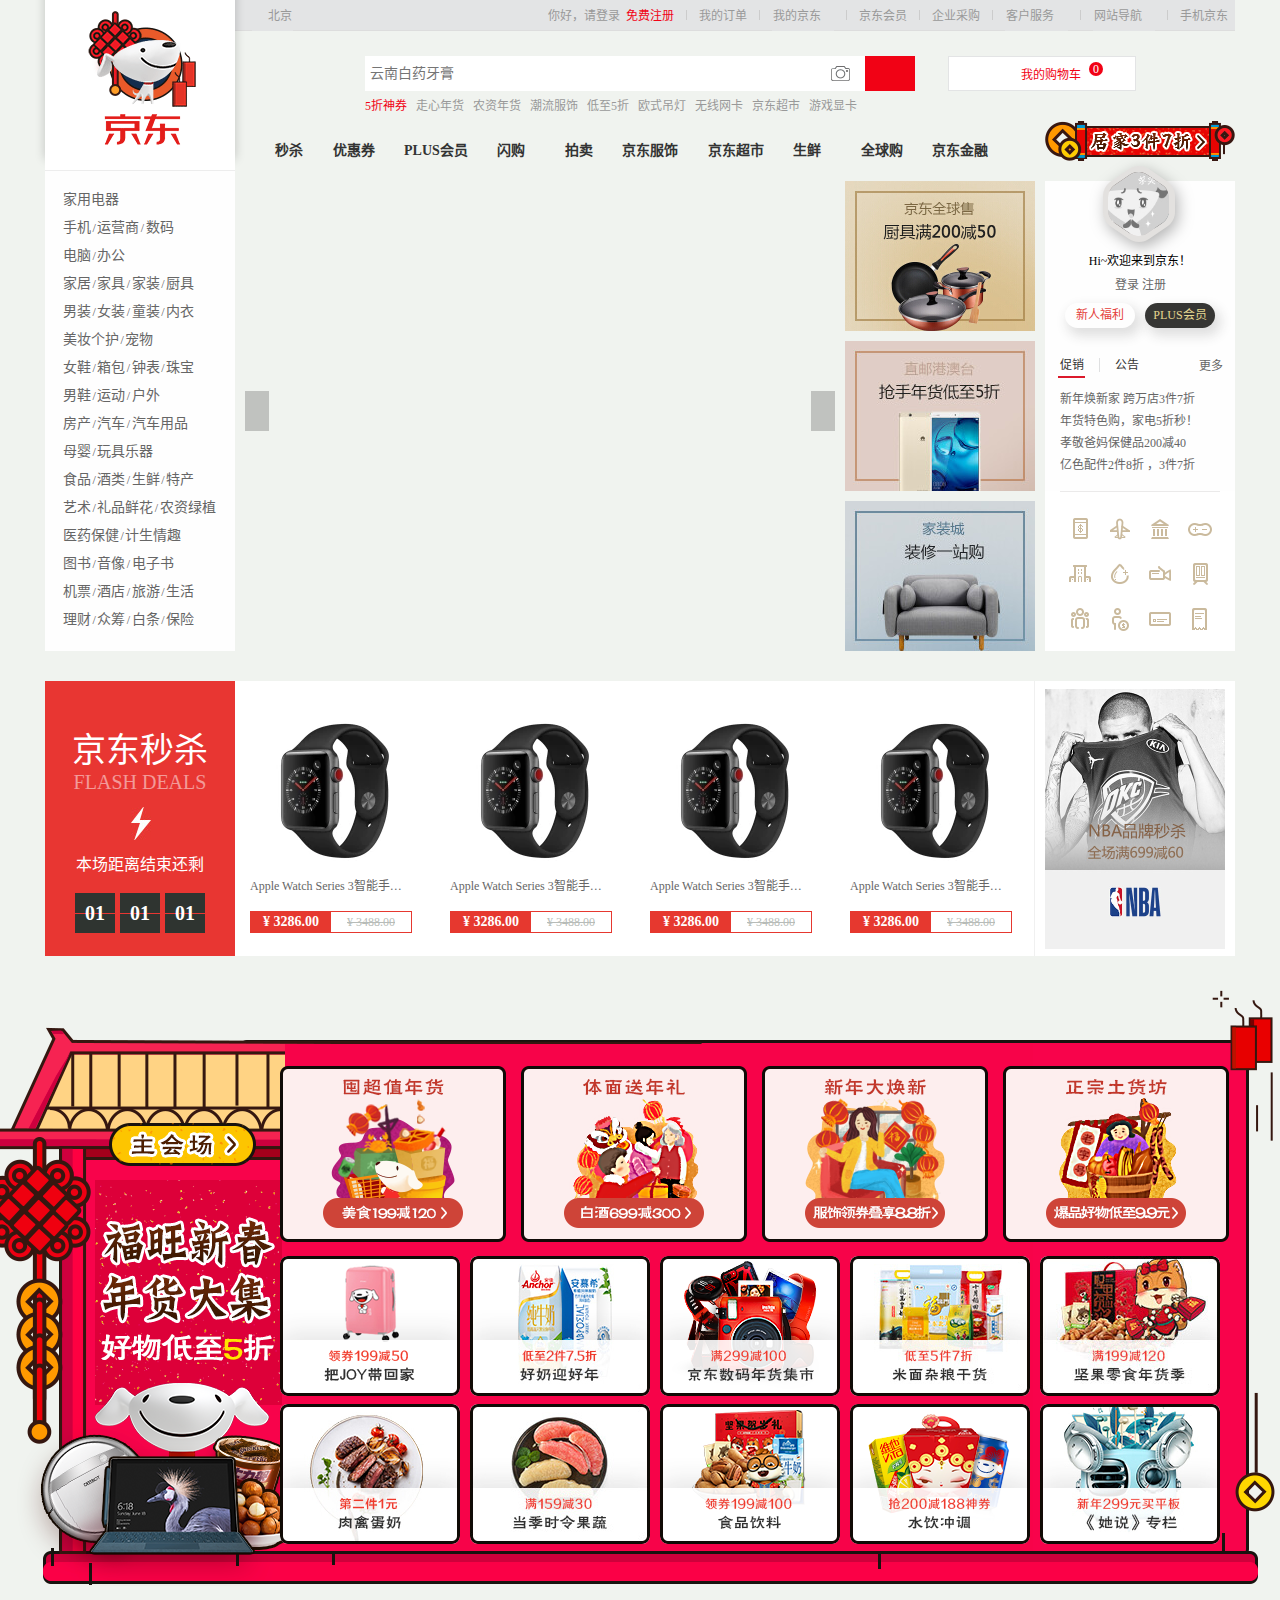
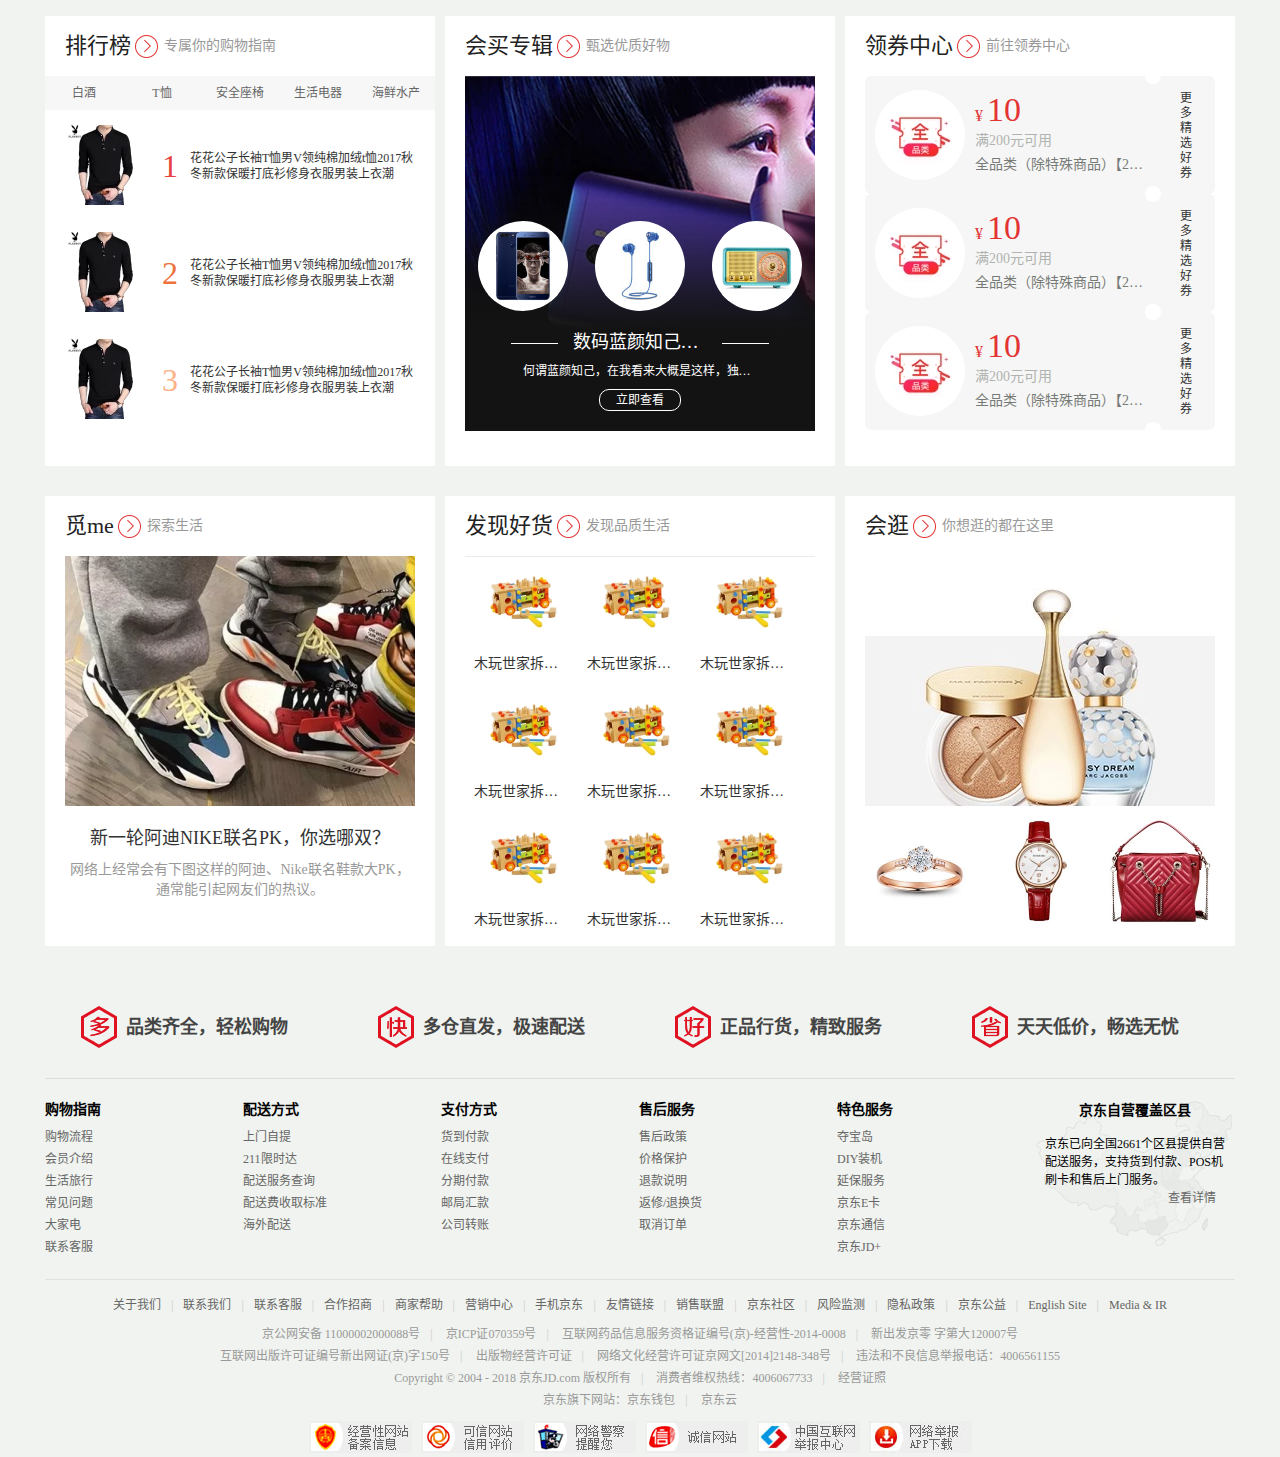
==== commit 5845b829: "Module CSS finished." ====
--- a/2.jdmain/index.html
+++ b/2.jdmain/index.html
@@ -1026,7 +1026,13 @@
                     </a>
                 </div>
                 <div class="column-main">
-
+                    <div class="findme-container">
+                        <a href="#">
+                            <img src="img/findme/1.webp" />
+                            <p class="findme-title">新一轮阿迪NIKE联名PK，你选哪双？</p>
+                            <p class="findme-desc">网络上经常会有下图这样的阿迪、Nike联名鞋款大PK，通常能引起网友们的热议。</p>
+                        </a>
+                    </div>
                 </div>
             </section>
             <section class="column">
@@ -1038,7 +1044,44 @@
                     </a>
                 </div>
                 <div class="column-main">
-
+                    <div class="findpro-container">
+                        <a href="#">
+                            <img src="img/findpro/1.webp" />
+                            <p>木玩世家拆装工具车</p>
+                        </a>
+                        <a href="#">
+                            <img src="img/findpro/1.webp" />
+                            <p>木玩世家拆装工具车</p>
+                        </a>
+                        <a href="#">
+                            <img src="img/findpro/1.webp" />
+                            <p>木玩世家拆装工具车</p>
+                        </a>
+                        <a href="#">
+                            <img src="img/findpro/1.webp" />
+                            <p>木玩世家拆装工具车</p>
+                        </a>
+                        <a href="#">
+                            <img src="img/findpro/1.webp" />
+                            <p>木玩世家拆装工具车</p>
+                        </a>
+                        <a href="#">
+                            <img src="img/findpro/1.webp" />
+                            <p>木玩世家拆装工具车</p>
+                        </a>
+                        <a href="#">
+                            <img src="img/findpro/1.webp" />
+                            <p>木玩世家拆装工具车</p>
+                        </a>
+                        <a href="#">
+                            <img src="img/findpro/1.webp" />
+                            <p>木玩世家拆装工具车</p>
+                        </a>
+                        <a href="#">
+                            <img src="img/findpro/1.webp" />
+                            <p>木玩世家拆装工具车</p>
+                        </a>
+                    </div>
                 </div>
             </section>
             <section class="column">
@@ -1050,7 +1093,12 @@
                     </a>
                 </div>
                 <div class="column-main">
-
+                    <img class="maylike-main" src="img/maylike/1.webp"/>
+                    <div class="maylike-sub">
+                    <img src="img/maylike/2.webp" />
+                    <img src="img/maylike/3.webp" />
+                    <img src="img/maylike/4.webp" />
+                    </div>
                 </div>
             </section>
         </section>
--- a/2.jdmain/css/main.css
+++ b/2.jdmain/css/main.css
@@ -1096,6 +1096,77 @@
         width: 1px;
         line-height: 15px;
         vertical-align: middle; }
+
+.findme-container {
+  width: 350px;
+  height: 100%;
+  position: relative;
+  margin: 0 auto;
+  text-align: center; }
+  .findme-container img {
+    height: 250px;
+    width: 100%;
+    overflow: hidden; }
+  .findme-container .findme-title {
+    font-size: 18px;
+    color: #333;
+    height: 50px;
+    line-height: 56px;
+    white-space: nowrap;
+    overflow: hidden;
+    text-overflow: ellipsis;
+    margin: 0; }
+  .findme-container .findme-desc {
+    font-size: 14px;
+    color: #999;
+    height: 40px;
+    line-height: 20px;
+    overflow: hidden;
+    margin: 0; }
+
+.findpro-container {
+  margin: 0 auto;
+  border-top: 1px solid #ebeaea;
+  width: 350px; }
+  .findpro-container a {
+    width: 105px;
+    height: 125px;
+    margin: 0 0 0 5px;
+    text-align: center;
+    display: inline-block;
+    position: relative;
+    box-sizing: content-box; }
+    .findpro-container a img {
+      width: 70px;
+      height: 70px;
+      margin: 8px auto; }
+    .findpro-container a p {
+      font-size: 14px;
+      color: #333;
+      height: 34px;
+      line-height: 34px;
+      padding: 0 4px;
+      margin: 0;
+      white-space: nowrap;
+      overflow: hidden;
+      text-overflow: ellipsis; }
+
+.maylike-main {
+  position: relative;
+  width: 350px;
+  height: 250px;
+  margin: 0 auto;
+  display: block; }
+
+.maylike-sub {
+  width: 360px;
+  overflow: hidden;
+  margin: 10px auto 0; }
+  .maylike-sub img {
+    float: left;
+    width: 110px;
+    height: 110px;
+    margin: 0 5px; }
 
 #promo1 {
   height: 480px;
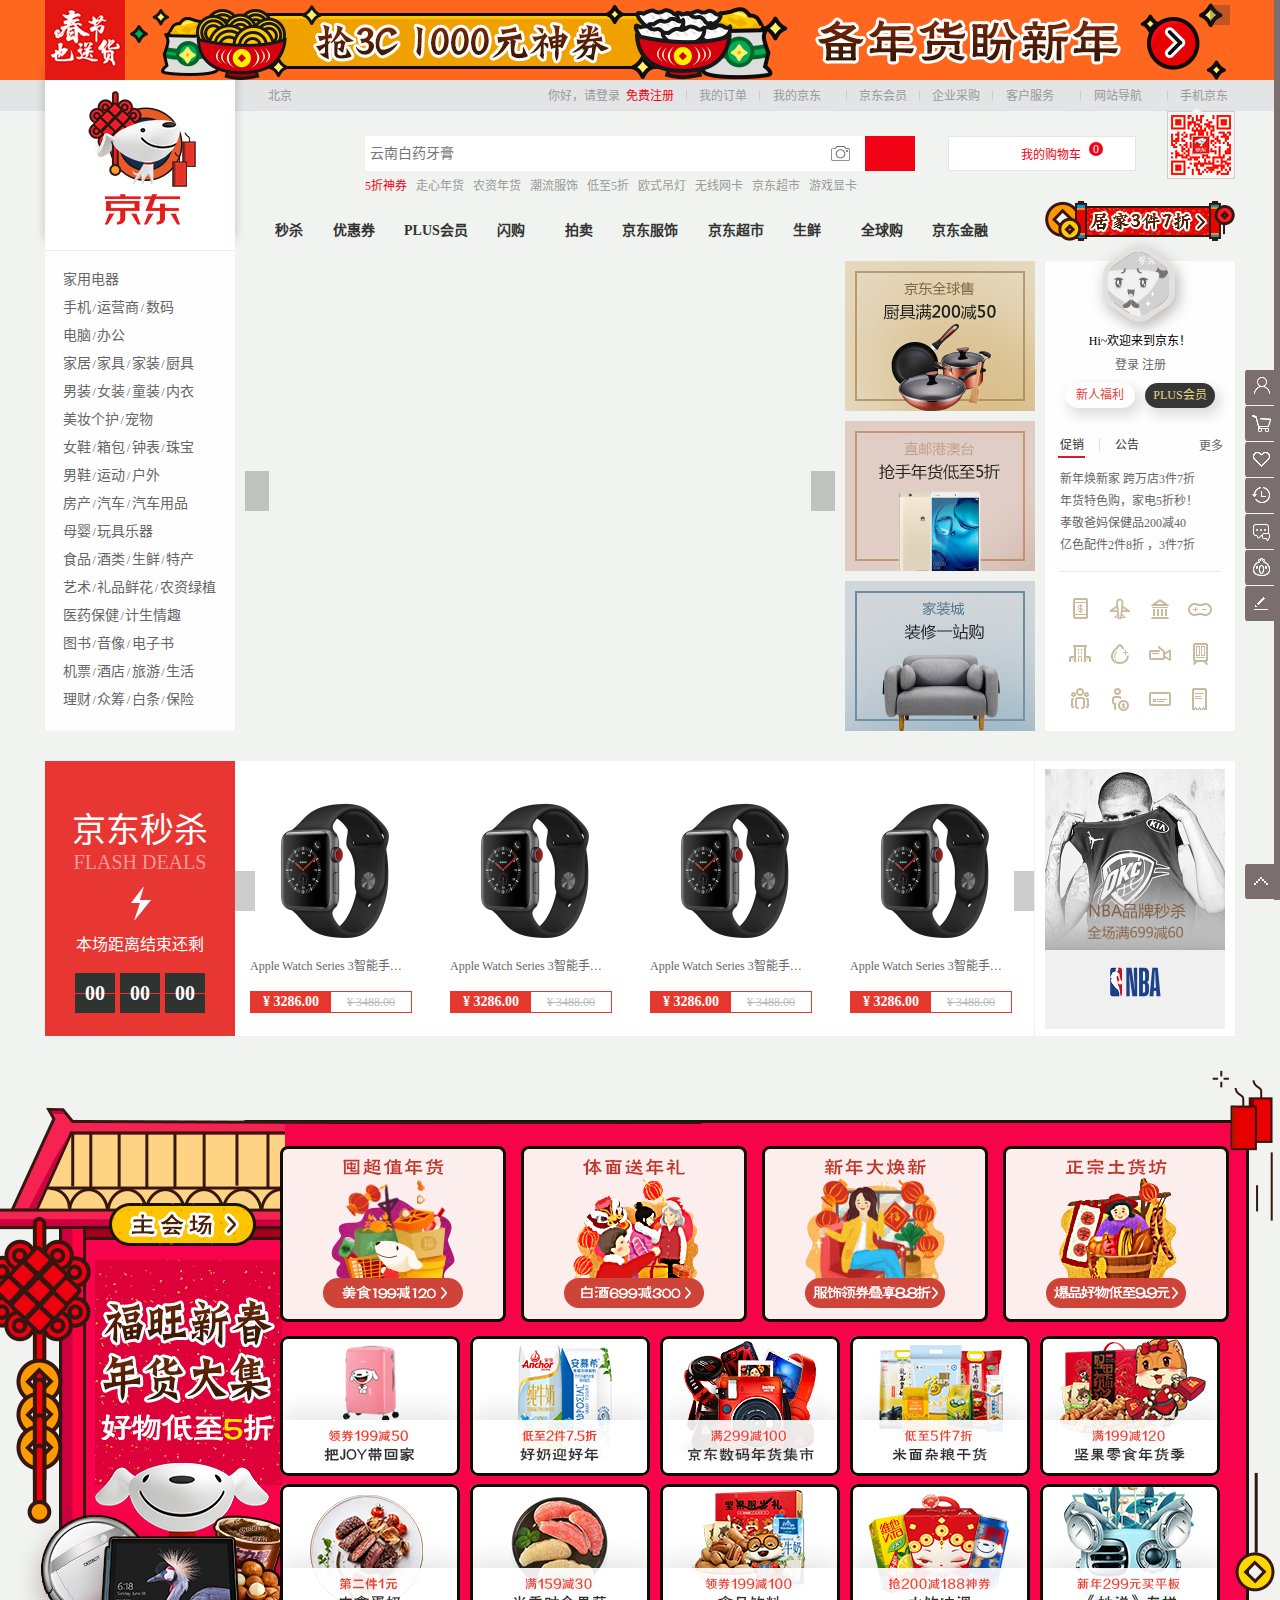
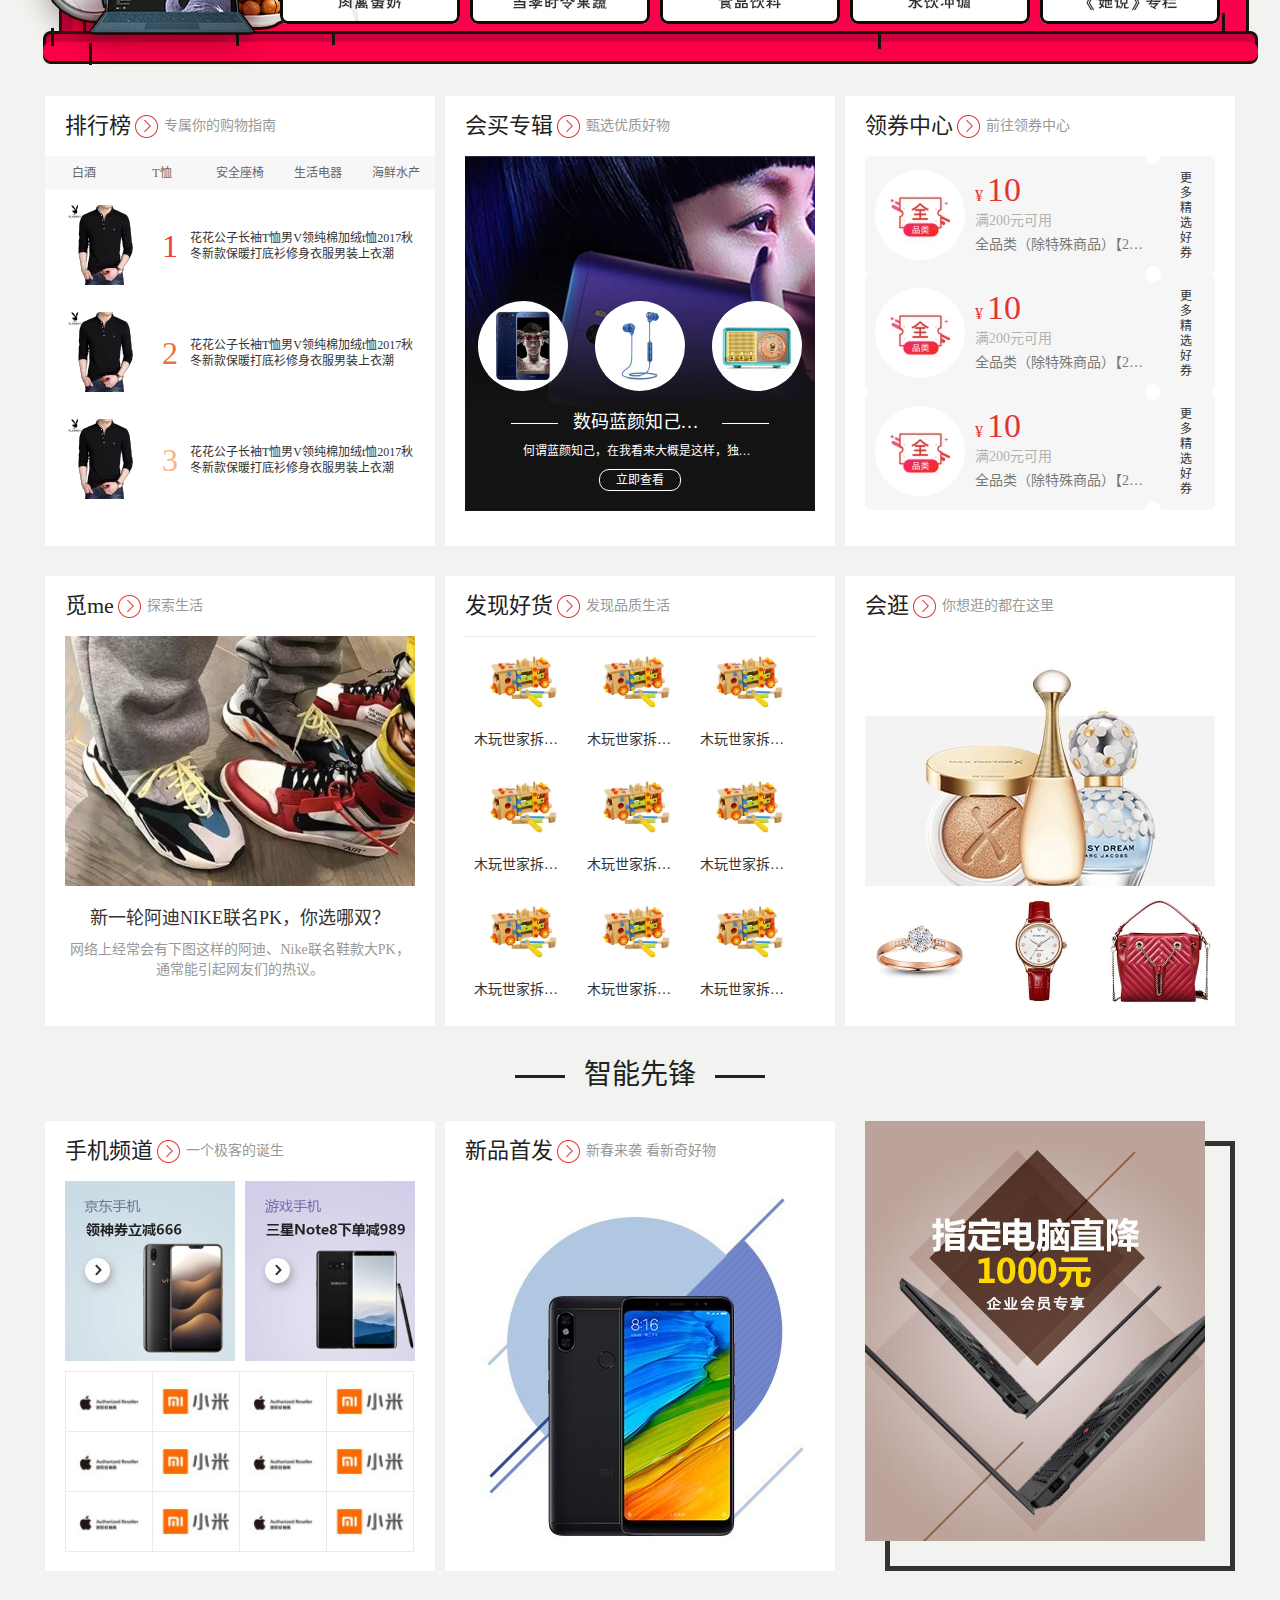
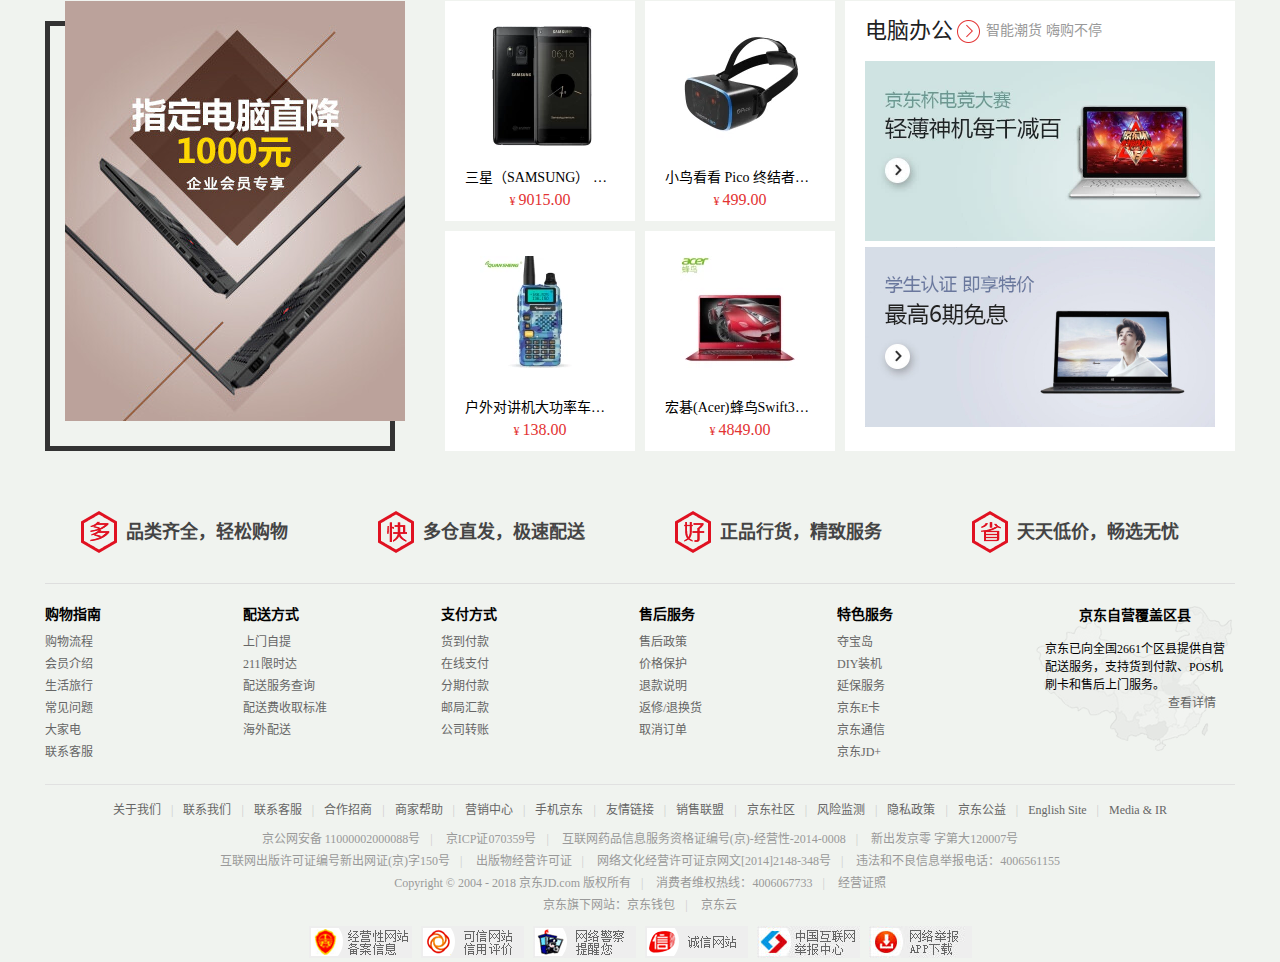
==== commit 4f685e46: "top search bar & right toolbar" ====
--- a/2.jdmain/index.html
+++ b/2.jdmain/index.html
@@ -7,9 +7,75 @@
     <script src="js/main.js"></script>
 </head>
 <body>
+<div class="screen-tools">
+    <div id="search-bar">
+        <div class="search-bar-container">
+        <div class="search-logo">
+            <a class="search-logo-link" href="#"></a>
+        </div>
+        <div class="search-input">
+            <form>
+                <input placeholder="云南白药牙膏" />
+                <a class="search-by-image">
+                </a>
+                <button class="search-btn" type="submit">
+                    <span class="iconfont icon-search"></span>
+                </button>
+            </form>
+        </div>
+        </div>
+    </div>
+    <div id="right-menu">
+        <div class="right-menu-bar"></div>
+        <div class="menu-bar">
+            <div class="menu-bar-btn right-menu-my">
+                <span class="right-menu-ico"></span>
+                <span class="right-menu-text">京东会员</span>
+            </div>
+            <div class="menu-bar-btn right-menu-cart">
+                <span class="right-menu-ico"></span>
+                <span class="right-menu-text">购物车</span>
+            </div>
+            <div class="menu-bar-btn right-menu-favorite">
+                <span class="right-menu-ico"></span>
+                <span class="right-menu-text">我的关注</span>
+            </div>
+            <div class="menu-bar-btn right-menu-history">
+                <span class="right-menu-ico"></span>
+                <span class="right-menu-text">我的足迹</span>
+            </div>
+            <div class="menu-bar-btn right-menu-message">
+                <span class="right-menu-ico"></span>
+                <span class="right-menu-text">我的消息</span>
+            </div>
+            <div class="menu-bar-btn right-menu-support">
+                <span class="right-menu-ico"></span>
+                <span class="right-menu-text">咨询IMI</span>
+            </div>
+            <div class="menu-bar-btn right-menu-feed">
+                <span class="right-menu-ico"></span>
+                <span class="right-menu-text">反馈</span>
+            </div>
+        </div>
+        <div class="menu-bottom">
+            <div class="menu-bar-btn right-menu-top">
+                <span class="right-menu-ico"></span>
+                <span class="right-menu-text">顶部</span>
+            </div>
+        </div>
+    </div>
+</div>
 <div id="container">
+    <div id="banner-container">
+    <div class="header-banner">
+    <div class="bannerimg-small"></div>
+        <div class="bannerimg-big"></div>
+        <a href="#banner-container" id="banner-close"></a>
+    </div>
+    </div>
     <header>
-        <nav class="nav-top">
+        <nav class="nav-container">
+        <nav class="nav-top basic-column">
             <ul class="nav-location">
                 <li>
                     <div class="dropdown-container">
@@ -216,21 +282,51 @@
                     </div>
                 </li>
                 <li class="nav-separator"></li>
-                <li>
-                    <a>手机京东</a>
+                <li class="nav-mobilejd">
+                    <span>手机京东</span>
+                    <div class="nav-qrcode"></div>
+                    <div class="mobile-popup">
+                        <div class="popup-section">
+                            <img src="img/qrcode-big.png" />
+                            <div class="popup-desc">
+                                <p>手机京东</p>
+                                <span>新人专享大礼包</span>
+                                <a class="popup-down popup-ios" href="#"></a>
+                                <a class="popup-down popup-and" href="#"></a>
+                                <a class="popup-down popup-pad" href="#"></a>
+                            </div>
+                        </div>
+                        <div class="popup-section">
+                            <img src="img/qrcode-wechat.jpg" />
+                            <div class="popup-desc">
+                                <p>关注京东微信</p>
+                                <span>微信扫一扫关注<br/>新粉最高180元<br/>惊喜礼包</span>
+                                </div>
+                        </div>
+                        <div class="popup-section">
+                            <img src="img/qrcode-finac.jpg" />
+                            <div class="popup-desc">
+                                <p>京东金融客户端</p>
+                                <span>新人专享大礼包</span>
+                                <a class="popup-down popup-ios" href="#"></a>
+                                <a class="popup-down popup-and" href="#"></a>
+                            </div>
+                        </div>
+                    </div>
                 </li>
             </ul>
+        </nav>
         </nav>
         <section class="search">
             <div class="logo">
                 <a href="https://jd.com/"><img src="img/logo.gif" /></a>
             </div>
-            <div id="search-input">
+            <div class="search-input">
             <form>
                 <input placeholder="云南白药牙膏" type="text" autocomplete="off" accesskey="s" />
-                <a id="search-by-image">
+                <a class="search-by-image">
                 </a>
-                <button id="search" type="submit">
+                <button class="search-btn" type="submit">
                     <span class="iconfont icon-search"></span>
                 </button>
             </form>
@@ -282,7 +378,7 @@
             </div>
         </section>
     </header>
-    <section id="main-navi">
+    <section id="main-navi" class="basic-column">
         <section id="category-navigation">
             <ul>
                 <li><a href="#">家用电器</a>
@@ -717,7 +813,7 @@
         </section>
     </section>
 
-    <section id="flashdeal">
+    <section id="flashdeal" class="basic-column">
         <div id="flashdeal-title">
             <p class="fd-title">京东秒杀</p>
             <p class="fd-etitle">FLASH DEALS</p>
@@ -726,17 +822,23 @@
             <div id="flashdeal-counter">
                 <span class="counter-divide"></span>
                 <div class="counter">
-                <span class="counter-number">01</span>
+                <span id="counter-hour" class="counter-number">00</span>
                 </div>
                 <div class="counter">
-                    <span class="counter-number">01</span>
+                    <span id="counter-min" class="counter-number">00</span>
                 </div>
                 <div class="counter">
-                    <span class="counter-number">01</span>
+                    <span id="counter-sec" class="counter-number">00</span>
                 </div>
             </div>
         </div>
         <div class="flashdeal-wrapper">
+            <a class="flashdeal-btn" id="flashdeal-leftbtn">
+                <span></span>
+            </a>
+            <a class="flashdeal-btn" id="flashdeal-rightbtn">
+                <span></span>
+            </a>
         <div class="flashdeal-items">
             <a href="#" class="fd-items">
                 <img src="img/flashdeal/fd-1.webp" />
@@ -795,26 +897,75 @@
                 </div>
             </a>
             <a href="#" class="fd-items">
-                <img src="img/flashdeal/fd-1.webp" />
-                <span class="item-name">Apple Watch Series 3智能手表（GPS+蜂窝网络款 42毫米 深空灰色铝金属表壳 黑色运动型表带 MQQT2CH/A）</span>
+                <img src="img/flashdeal/fd-2.webp" />
+                <span class="item-name">光明 纯牛奶250ml*24盒/箱</span>
                 <div class="fd-item-price">
                     <div class="item-price-cur">
                         <span>¥</span>
-                        <span>3286.00</span>
+                        <span>52.90</span>
                     </div>
                     <div class="item-price-org">
                         <span>¥</span>
-                        <span>3488.00</span>
+                        <span>66.00</span>
                     </div>
                 </div>
             </a>
+            <a href="#" class="fd-items">
+                <img src="img/flashdeal/fd-2.webp" />
+                <span class="item-name">光明 纯牛奶250ml*24盒/箱</span>
+                <div class="fd-item-price">
+                    <div class="item-price-cur">
+                        <span>¥</span>
+                        <span>52.90</span>
+                    </div>
+                    <div class="item-price-org">
+                        <span>¥</span>
+                        <span>66.00</span>
+                    </div>
+                </div>
+            </a>
+            <a href="#" class="fd-items">
+                <img src="img/flashdeal/fd-2.webp" />
+                <span class="item-name">光明 纯牛奶250ml*24盒/箱</span>
+                <div class="fd-item-price">
+                    <div class="item-price-cur">
+                        <span>¥</span>
+                        <span>52.90</span>
+                    </div>
+                    <div class="item-price-org">
+                        <span>¥</span>
+                        <span>66.00</span>
+                    </div>
+                </div>
+            </a>
+            <a href="#" class="fd-items">
+                <img src="img/flashdeal/fd-2.webp" />
+                <span class="item-name">光明 纯牛奶250ml*24盒/箱</span>
+                <div class="fd-item-price">
+                    <div class="item-price-cur">
+                        <span>¥</span>
+                        <span>52.90</span>
+                    </div>
+                    <div class="item-price-org">
+                        <span>¥</span>
+                        <span>66.00</span>
+                    </div>
+                </div>
+            </a>
         </div>
         </div>
         <div class="flashdeal-rightslide">
+            <div>
+                <span id="rightslide">
             <img src="img/flashdeal/fds-1.jpg" />
+            <img src="img/flashdeal/fds-2.jpg" />
+            <img src="img/flashdeal/fds-1.jpg" />
+                    </span>
+            </div>
         </div>
     </section>
 
+    <div class="basic-column">
     <section id="newyear">
         <div class="ny-bg"></div>
         <section id="newyear-wrapper">
@@ -847,7 +998,9 @@
                 </div>
         </section>
     </section>
-    <section id="floor">
+    </div>
+    <div class="basic-column">
+    <section id="floor" class="basic-column">
         <section id="promo1">
             <section class="column">
                 <div class="column-title-wrapper">
@@ -1103,7 +1256,133 @@
             </section>
         </section>
     </section>
-    <footer>
+    </div>
+
+    <div class="basic-column">
+        <div class="floor-title">
+            <p>智能先锋</p>
+        </div>
+        <div class="floor1">
+        <section class="column">
+            <div class="column-title-wrapper">
+                <a href="#">
+                    <span class="column-title">手机频道</span>
+                    <span class="icon-goto"></span>
+                    <span class="column-subtitle">一个极客的诞生</span>
+                </a>
+            </div>
+            <div class="column-main column-container">
+                <img class="sq-button" src="img/floor/1-1.jpg" />
+                <img class="sq-button" src="img/floor/1-2.jpg" />
+                <div class="logo-wrapper">
+                    <img class="sq-logo" src="img/floor/1-l1.jpg" />
+                    <img class="sq-logo" src="img/floor/1-l2.jpg" />
+                    <img class="sq-logo" src="img/floor/1-l1.jpg" />
+                    <img class="sq-logo" src="img/floor/1-l2.jpg" />
+                    <img class="sq-logo" src="img/floor/1-l1.jpg" />
+                    <img class="sq-logo" src="img/floor/1-l2.jpg" />
+                    <img class="sq-logo" src="img/floor/1-l1.jpg" />
+                    <img class="sq-logo" src="img/floor/1-l2.jpg" />
+                    <img class="sq-logo" src="img/floor/1-l1.jpg" />
+                    <img class="sq-logo" src="img/floor/1-l2.jpg" />
+                    <img class="sq-logo" src="img/floor/1-l1.jpg" />
+                    <img class="sq-logo" src="img/floor/1-l2.jpg" />
+                </div>
+            </div>
+        </section>
+        <section class="column">
+            <div class="column-title-wrapper">
+                <a href="#">
+                    <span class="column-title">新品首发</span>
+                    <span class="icon-goto"></span>
+                    <span class="column-subtitle">新春来袭 看新奇好物</span>
+                </a>
+            </div>
+            <div class="column-main">
+                <div class="column-container">
+                    <a href="#">
+                        <img src="img/floor/2.jpg" />
+                    </a>
+                </div>
+            </div>
+        </section>
+        <section class="column-transborder column">
+            <div class="column-border">
+                <a href="#">
+                    <img src="img/floor/3.jpg">
+                </a>
+            </div>
+        </section>
+        </div>
+        <div class="floor2">
+            <section class="column-transborder column-transborder-reverse column">
+                <div class="column-border">
+                    <a href="#">
+                        <img src="img/floor/3.jpg">
+                    </a>
+                </div>
+            </section>
+            <section class="column column-transparent">
+                <div class="container-quaditem">
+                    <div class="img-quad-container">
+                    <img src="img/floor/1.webp">
+                    </div>
+                    <div class="img-quad-info">
+                        <p class="quad-product-name">三星（SAMSUNG） 三星G9298 三星领世旗舰8 大器5 双屏翻盖 智能手机 黑色 移动联通双4G(4G+64G)</p>
+                        <p class="quad-product-price"><span>¥</span>9015.00</p>
+                    </div>
+                </div>
+                <div class="container-quaditem">
+                    <div class="img-quad-container">
+                    <img src="img/floor/2.webp">
+                    </div>
+                    <div class="img-quad-info">
+                        <p class="quad-product-name">小鸟看看 Pico 终结者单头盔VR智能 VR眼镜 3D头盔</p>
+                        <p class="quad-product-price"><span>¥</span>499.00</p>
+                    </div>
+                </div>
+                <div class="container-quaditem">
+                    <div class="img-quad-container">
+                    <img src="img/floor/3.webp">
+                    </div>
+                    <div class="img-quad-info">
+                        <p class="quad-product-name">户外对讲机大功率车载泉盛UV-R50民用50公里5W自驾游迷你对讲机 R50迷彩蓝</p>
+                        <p class="quad-product-price"><span>¥</span>138.00</p>
+                    </div>
+
+                </div>
+                <div class="container-quaditem">
+                    <div class="img-quad-container">
+                    <img src="img/floor/4.webp">
+                    </div>
+                    <div class="img-quad-info">
+                        <p class="quad-product-name">宏碁(Acer)蜂鸟Swift3微边框轻薄本 14英寸全金属笔记本电脑SF314(i5-8250U 8G 128G SSD+1T IPS 指纹)烈焰红</p>
+                        <p class="quad-product-price"><span>¥</span>4849.00</p>
+                    </div>
+                </div>
+            </section>
+            <section class="column">
+                <div class="column-title-wrapper">
+                    <a href="#">
+                        <span class="column-title">电脑办公</span>
+                        <span class="icon-goto"></span>
+                        <span class="column-subtitle">智能潮货 嗨购不停</span>
+                    </a>
+                </div>
+                <div class="column-main">
+                    <div class="column-container container-doublepic">
+                        <a href="#">
+                            <img src="img/floor/4.jpg" />
+                            <img src="img/floor/5.jpg" />
+                        </a>
+                    </div>
+                </div>
+            </section>
+        </div>
+        <div class="addheight"></div>
+    </div>
+
+    <footer class="basic-column">
         <div id="footer-desc">
             <div class="desc-column">
                 <div class="desc-wrapper">
--- a/2.jdmain/css/main.css
+++ b/2.jdmain/css/main.css
@@ -1,8 +1,25 @@
+@charset "UTF-8";
 @font-face {
   font-family: "iconfont";
   src: url(//misc.360buyimg.com/mtd/pc/index_2017/2.0.0/static/fonts/iconfont.eot);
   src: url(//misc.360buyimg.com/mtd/pc/index_2017/2.0.0/static/fonts/iconfont.eot?#iefix) format("embedded-opentype"), url(//misc.360buyimg.com/mtd/pc/index_2017/2.0.0/static/fonts/iconfont.woff) format("woff"), url(//misc.360buyimg.com/mtd/pc/index_2017/2.0.0/static/fonts/iconfont.ttf) format("truetype"), url(//misc.360buyimg.com/mtd/pc/index_2017/2.0.0/static/images/iconfont.svg#iconfont) format("svg"); }
 
+@keyframes fadeout {
+  from {
+    opacity: 1; }
+  to {
+    opacity: 0; } }
+
+@keyframes fadein {
+  from {
+    opacity: 0.2; }
+  to {
+    opacity: 1; } }
+
+.basic-column {
+  width: 1190px;
+  margin: 0 auto; }
+
 .iconfont {
   font-family: iconfont;
   font-style: normal;
@@ -10,7 +27,6 @@
 
 body {
   margin: 0 auto;
-  max-width: 1190px;
   font-size: 12px;
   background: #f0f3ef; }
 
@@ -24,13 +40,54 @@
 .red {
   color: #f10215 !important; }
 
+#banner-container {
+  background-color: #ff671e;
+  z-index: 12; }
+
+.header-banner {
+  position: relative;
+  margin: 0 auto;
+  width: 1190px;
+  z-index: 10; }
+  .header-banner .bannerimg-small {
+    position: absolute;
+    width: 80px;
+    height: 80px;
+    background-image: url("../img/banner2.png"); }
+  .header-banner .bannerimg-big {
+    width: 100%;
+    height: 80px;
+    background-image: url("../img/banner1.jpg"); }
+
+#banner-close {
+  cursor: pointer;
+  position: absolute;
+  right: 5px;
+  top: 5px;
+  font-weight: bold;
+  font-size: 14px;
+  color: #FFF;
+  background: #2d2d2d;
+  opacity: .3;
+  width: 20px;
+  text-align: center;
+  line-height: 20px;
+  font-family: iconfont;
+  font-style: normal; }
+
+.nav-container {
+  background: #e3e4e5;
+  position: relative; }
+
 .nav-top {
   height: 30px;
   line-height: 30px;
   font-size: 12px;
   color: #999;
   background: #e3e4e5;
-  border-bottom: 1px solid #ddd; }
+  border-bottom: 1px solid #ddd;
+  position: relative;
+  margin: 0 auto; }
   .nav-top ul {
     display: inline-block;
     height: 30px;
@@ -74,6 +131,52 @@
   .nav-top .nav-user {
     float: right; }
 
+.search-by-image {
+  position: absolute;
+  right: 65px;
+  top: 10px;
+  width: 19px;
+  height: 15px;
+  overflow: hidden;
+  background: url(../img/sprite-photo-search.png) no-repeat; }
+  .search-by-image:hover {
+    background: url(../img/sprite-photo-search.png) no-repeat -30px 0; }
+
+.search-btn {
+  position: absolute;
+  border-radius: 0;
+  right: 0;
+  width: 50px;
+  height: 35px;
+  line-height: 35px;
+  border: none;
+  background-color: #f10215;
+  font-size: 20px;
+  font-weight: 700;
+  color: #fff; }
+
+.search-input {
+  position: relative;
+  height: 60px; }
+  .search-input form {
+    position: absolute;
+    left: 320px;
+    top: 25px;
+    width: 550px;
+    height: 35px; }
+    .search-input form input {
+      position: absolute;
+      left: 0;
+      padding: 4px;
+      width: 490px;
+      height: 25px;
+      border: 1px solid transparent;
+      line-height: 25px;
+      font-size: 14px;
+      color: #989898;
+      box-sizing: content-box;
+      outline: none; }
+
 .search {
   position: relative;
   height: 140px;
@@ -87,49 +190,6 @@
     box-shadow: 0 -12px 10px rgba(0, 0, 0, 0.2);
     background-color: #fff;
     border-bottom: 1px solid #ededed; }
-  .search #search-input {
-    position: relative;
-    height: 60px; }
-    .search #search-input form {
-      position: absolute;
-      left: 320px;
-      top: 25px;
-      width: 550px;
-      height: 35px; }
-      .search #search-input form input {
-        position: absolute;
-        left: 0;
-        padding: 4px;
-        width: 490px;
-        height: 25px;
-        border: 1px solid transparent;
-        line-height: 25px;
-        font-size: 14px;
-        color: #989898;
-        box-sizing: content-box;
-        outline: none; }
-    .search #search-input #search-by-image {
-      position: absolute;
-      right: 65px;
-      top: 10px;
-      width: 19px;
-      height: 15px;
-      overflow: hidden;
-      background: url(../img/sprite-photo-search.png) no-repeat; }
-      .search #search-input #search-by-image:hover {
-        background: url(../img/sprite-photo-search.png) no-repeat -30px 0; }
-    .search #search-input #search {
-      position: absolute;
-      border-radius: 0;
-      right: 0;
-      width: 50px;
-      height: 35px;
-      line-height: 35px;
-      border: none;
-      background-color: #f10215;
-      font-size: 20px;
-      font-weight: 700;
-      color: #fff; }
   .search .carriage {
     position: absolute;
     right: 99px;
@@ -314,6 +374,10 @@
     #slideshow .slideshow-btn:hover {
       background-color: rgba(0, 0, 0, 0.6);
       transition: background-color 0.2s; }
+  #slideshow #slideshow-list a {
+    display: block;
+    position: absolute;
+    opacity: 1; }
   #slideshow #slideshow-next {
     right: 0; }
   #slideshow #slideshow-prev {
@@ -673,9 +737,34 @@
   overflow: hidden;
   background-color: #fff;
   box-sizing: content-box; }
+  .flashdeal-wrapper .flashdeal-btn {
+    display: block;
+    top: 110px;
+    width: 20px;
+    height: 40px;
+    line-height: 40px;
+    text-align: center;
+    position: absolute;
+    z-index: 3;
+    background-color: rgba(0, 0, 0, 0.2);
+    transition: background-color .2s ease; }
+    .flashdeal-wrapper .flashdeal-btn:hover {
+      background-color: rgba(0, 0, 0, 0.4);
+      transition: background-color .2s ease; }
+    .flashdeal-wrapper .flashdeal-btn span {
+      font-family: iconfont;
+      vertical-align: center;
+      font-size: 18px;
+      color: #f0f0f0; }
+  .flashdeal-wrapper #flashdeal-leftbtn {
+    left: 0; }
+  .flashdeal-wrapper #flashdeal-rightbtn {
+    right: 0; }
   .flashdeal-wrapper .flashdeal-items {
-    width: 800px;
-    overflow: hidden; }
+    width: 1600px;
+    overflow: hidden;
+    transition: all 1s;
+    position: relative; }
   .flashdeal-wrapper .fd-items {
     float: left;
     position: relative;
@@ -735,9 +824,20 @@
   height: 260px;
   padding: 8px 10px 7px;
   background-color: #fff; }
+  .flashdeal-rightslide div {
+    width: 180px;
+    overflow: hidden;
+    position: relative; }
+  .flashdeal-rightslide span {
+    clear: both;
+    display: block;
+    width: 550px;
+    font-size: 0;
+    transition: all 0.5s ease; }
   .flashdeal-rightslide img {
-    width: 100%;
-    height: 100%; }
+    display: inline;
+    width: 180px;
+    height: 260px; }
 
 #newyear {
   margin-bottom: 30px;
@@ -830,46 +930,47 @@
   width: 1190px;
   margin: 0;
   height: 960px; }
-  #floor .column {
-    background: #fff;
-    float: left;
-    width: 390px;
-    height: 450px;
-    margin: 0 10px 30px 0; }
-    #floor .column:last-child {
-      margin: 0 0 30px 0; }
-    #floor .column .column-title-wrapper {
-      height: 60px;
-      padding: 0 20px;
-      font-size: 0;
-      line-height: 0; }
-      #floor .column .column-title-wrapper a {
-        display: inline-block;
+
+.column {
+  background: #fff;
+  float: left;
+  width: 390px;
+  height: 450px;
+  margin: 0 10px 30px 0; }
+  .column:last-child {
+    margin: 0 0 30px 0; }
+  .column .column-title-wrapper {
+    height: 60px;
+    padding: 0 20px;
+    font-size: 0;
+    line-height: 0; }
+    .column .column-title-wrapper a {
+      display: inline-block;
+      position: relative;
+      height: 40px;
+      margin: 8px 0 0 0; }
+      .column .column-title-wrapper a .column-title {
+        float: left;
+        font-weight: normal;
+        font-size: 22px;
+        color: #222;
+        line-height: 44px; }
+      .column .column-title-wrapper a .icon-goto {
+        background-position: 0 0;
+        background-image: url(../img/column-icon.png);
+        float: left;
         position: relative;
-        height: 40px;
-        margin: 8px 0 0 0; }
-        #floor .column .column-title-wrapper a .column-title {
-          float: left;
-          font-weight: normal;
-          font-size: 22px;
-          color: #222;
-          line-height: 44px; }
-        #floor .column .column-title-wrapper a .icon-goto {
-          background-position: 0 0;
-          background-image: url(../img/column-icon.png);
-          float: left;
-          position: relative;
-          width: 23px;
-          height: 23px;
-          top: 11px;
-          left: 4px; }
-        #floor .column .column-title-wrapper a .column-subtitle {
-          float: left;
-          font-size: 14px;
-          color: #999;
-          height: 20px;
-          line-height: 20px;
-          margin: 12px 0 0 10px; }
+        width: 23px;
+        height: 23px;
+        top: 11px;
+        left: 4px; }
+      .column .column-title-wrapper a .column-subtitle {
+        float: left;
+        font-size: 14px;
+        color: #999;
+        height: 20px;
+        line-height: 20px;
+        margin: 12px 0 0 10px; }
 
 .column-main {
   overflow: hidden;
@@ -898,6 +999,12 @@
     position: relative;
     display: block;
     height: 107px; }
+    .ranking-content .ranking-item:hover img {
+      opacity: 0.8;
+      transition: opacity 0.2s; }
+    .ranking-content .ranking-item:hover .item-desc {
+      color: #e33333;
+      transition: color 0.2s; }
     .ranking-content .ranking-item img {
       float: left;
       width: 80px;
@@ -1029,6 +1136,12 @@
     background: #f6f6f6;
     display: block;
     height: 118px; }
+    .coupon-container .coupon-item:hover > img {
+      opacity: 0.8;
+      transition: opacity 0.2s; }
+    .coupon-container .coupon-item:hover .coupon-more {
+      color: #e33333;
+      transition: color 0.2s; }
     .coupon-container .coupon-item:before, .coupon-container .coupon-item:after {
       content: '';
       display: block;
@@ -1090,7 +1203,8 @@
       line-height: 118px;
       margin-right: 34px;
       font-size: 12px;
-      color: #333; }
+      color: #333;
+      transition: color 0.2s; }
       .coupon-container .coupon-item .coupon-more span {
         display: inline-block;
         width: 1px;
@@ -1106,7 +1220,12 @@
   .findme-container img {
     height: 250px;
     width: 100%;
-    overflow: hidden; }
+    overflow: hidden;
+    opacity: 1;
+    transition: all 0.4s; }
+    .findme-container img:hover {
+      opacity: 0.8;
+      transition: all 0.4s; }
   .findme-container .findme-title {
     font-size: 18px;
     color: #333;
@@ -1128,6 +1247,12 @@
   margin: 0 auto;
   border-top: 1px solid #ebeaea;
   width: 350px; }
+  .findpro-container a:hover p {
+    color: #e33333;
+    transition: all 0.4s; }
+  .findpro-container a:hover img {
+    opacity: 0.8;
+    transition: all 0.4s; }
   .findpro-container a {
     width: 105px;
     height: 125px;
@@ -1139,7 +1264,10 @@
     .findpro-container a img {
       width: 70px;
       height: 70px;
-      margin: 8px auto; }
+      margin: 8px auto;
+      display: block;
+      opacity: 1;
+      transition: all 0.4s; }
     .findpro-container a p {
       font-size: 14px;
       color: #333;
@@ -1149,14 +1277,20 @@
       margin: 0;
       white-space: nowrap;
       overflow: hidden;
-      text-overflow: ellipsis; }
+      text-overflow: ellipsis;
+      transition: all 0.4s; }
 
 .maylike-main {
   position: relative;
   width: 350px;
   height: 250px;
   margin: 0 auto;
-  display: block; }
+  display: block;
+  opacity: 1;
+  transition: all 0.4s; }
+  .maylike-main:hover {
+    opacity: 0.8;
+    transition: all 0.4s; }
 
 .maylike-sub {
   width: 360px;
@@ -1166,7 +1300,12 @@
     float: left;
     width: 110px;
     height: 110px;
-    margin: 0 5px; }
+    margin: 0 5px;
+    opacity: 1;
+    transition: all 0.4s; }
+    .maylike-sub img:hover {
+      opacity: 0.8;
+      transition: all 0.4s; }
 
 #promo1 {
   height: 480px;
@@ -1354,7 +1493,7 @@
     border: 1px solid #ccc;
     border-bottom: 1px solid #fff;
     background-color: #fff;
-    z-index: 6; }
+    z-index: 8; }
 
 .nav-myjd:hover, .nav-cserivce:hover, .nav-wnavi:hover {
   padding-left: 0 !important;
@@ -1370,7 +1509,7 @@
     border: 1px solid #ccc;
     border-bottom: 1px solid #fff;
     background-color: #fff;
-    z-index: 6; }
+    z-index: 7; }
 
 .dropdown {
   display: none;
@@ -1383,7 +1522,7 @@
   -webkit-box-shadow: 1px 2px 1px rgba(0, 0, 0, 0.1);
   -moz-box-shadow: 1px 2px 1px rgba(0, 0, 0, 0.1);
   box-shadow: 1px 2px 1px rgba(0, 0, 0, 0.1);
-  z-index: 5; }
+  z-index: 6; }
 
 .dp-myjd {
   padding: 0;
@@ -1453,6 +1592,92 @@
     font-weight: 700;
     color: #666;
     min-width: 100%; }
+
+.nav-mobilejd {
+  position: relative;
+  z-index: 5; }
+  .nav-mobilejd:hover .mobile-popup {
+    display: block; }
+  .nav-mobilejd .nav-qrcode:before, .nav-mobilejd .mobile-popup:before {
+    content: "";
+    position: absolute;
+    display: block;
+    top: -9px;
+    left: 29px;
+    margin-left: -5px;
+    width: 0;
+    height: 0;
+    line-height: 0;
+    font-size: 0;
+    border-width: 5px;
+    border-style: solid;
+    border-color: #e4e4e4 #e4e4e4 #f6f6f6; }
+  .nav-mobilejd .nav-qrcode {
+    position: absolute;
+    left: -6px;
+    top: 26px;
+    width: 66px;
+    height: 66px;
+    border: 1px solid #cfcfcf;
+    margin: 4px auto;
+    background: #f6f6f6 url("../img/mobile_qrcode.png") 50% no-repeat; }
+  .nav-mobilejd .mobile-popup {
+    display: none;
+    position: absolute;
+    left: auto;
+    right: 0;
+    top: 30px;
+    width: 190px;
+    border: 1px solid #cfcfcf;
+    background-color: #fff;
+    border-bottom: 3px solid #60575a; }
+    .nav-mobilejd .mobile-popup:before {
+      border-color: #e4e4e4 #e4e4e4 #fff;
+      left: 154px; }
+    .nav-mobilejd .mobile-popup .popup-section {
+      position: relative;
+      z-index: 5;
+      padding: 15px 0;
+      border-bottom: 1px solid #E7E7E7; }
+      .nav-mobilejd .mobile-popup .popup-section img {
+        position: absolute;
+        left: 2px;
+        top: 14px;
+        border: 1px solid #CCC;
+        background-color: #F7F7F7;
+        width: 70px;
+        height: 70px;
+        padding: 2px;
+        margin: 2px 0 0 2px;
+        display: block; }
+      .nav-mobilejd .mobile-popup .popup-section .popup-desc {
+        margin: 0 10px 0 86px;
+        min-height: 70px; }
+        .nav-mobilejd .mobile-popup .popup-section .popup-desc p {
+          font-size: 12px;
+          line-height: 17px;
+          color: #666;
+          margin: 0;
+          font-weight: 900; }
+        .nav-mobilejd .mobile-popup .popup-section .popup-desc span {
+          margin: 3px 0;
+          line-height: 14px;
+          color: #F10214;
+          display: block; }
+        .nav-mobilejd .mobile-popup .popup-section .popup-desc .popup-down {
+          overflow: hidden;
+          float: left;
+          margin-right: 2px;
+          width: 25px;
+          height: 25px;
+          text-indent: -999px;
+          background-image: url("../img/sprite_mobile@1x.png"); }
+        .nav-mobilejd .mobile-popup .popup-section .popup-desc .popup-ios {
+          background-position: 0 0; }
+        .nav-mobilejd .mobile-popup .popup-section .popup-desc .popup-and {
+          background-position: 0 -26px; }
+        .nav-mobilejd .mobile-popup .popup-section .popup-desc .popup-pad {
+          background-position: 0 -52px; }
 
 .dp-cservice {
   right: 0;
@@ -1572,3 +1797,260 @@
 
 #category-navigation ul li:hover div {
   display: block; }
+
+.floor-title {
+  width: 1190px;
+  margin: 0 auto; }
+  .floor-title p {
+    text-align: center;
+    display: block;
+    line-height: 37px;
+    font-size: 28px;
+    width: 150px;
+    height: 45px;
+    padding: 0 50px;
+    margin: 0 auto 20px;
+    position: relative;
+    color: #222; }
+    .floor-title p:before, .floor-title p:after {
+      content: '';
+      position: absolute;
+      width: 50px;
+      height: 3px;
+      display: block;
+      background: #222;
+      top: 19px; }
+    .floor-title p:before {
+      left: 0; }
+    .floor-title p:after {
+      right: 0; }
+
+.column-container {
+  margin: 0 0 0 20px; }
+  .column-container .sq-button {
+    float: left;
+    width: 170px;
+    height: 180px;
+    margin: 0 10px 10px 0; }
+  .column-container .logo-wrapper {
+    width: 348px;
+    float: left;
+    border: solid #ebeaea;
+    border-width: 0 1px 1px 0; }
+  .column-container .sq-logo {
+    float: left;
+    border: solid #ebeaea;
+    border-width: 1px 0 0 1px;
+    width: 86px;
+    height: 59px; }
+
+.column-transborder {
+  background: #FFFFFF00;
+  position: relative; }
+  .column-transborder:before {
+    content: '';
+    position: absolute;
+    display: block;
+    width: 340px;
+    height: 420px;
+    border: solid 5px #333;
+    top: 20px;
+    right: 0; }
+
+.column-transborder-reverse:before {
+  top: 20px;
+  left: 0; }
+
+.column-border {
+  position: relative;
+  width: 340px;
+  height: 420px;
+  margin: 0 20px; }
+
+.container-doublepic img {
+  display: block;
+  width: 350px;
+  height: 180px;
+  margin-bottom: 6px; }
+
+.column-transparent {
+  background: #FFFFFF00;
+  position: relative; }
+
+.container-quaditem {
+  position: relative;
+  float: left;
+  width: 190px;
+  height: 220px;
+  background: #fff;
+  margin: 0 10px 10px 0;
+  text-align: center; }
+  .container-quaditem:nth-child(2n) {
+    margin: 0 0 10px 0; }
+  .container-quaditem .img-quad-container {
+    width: 120px;
+    height: 120px;
+    margin: 25px auto 20px; }
+  .container-quaditem .img-quad-info {
+    padding: 0 20px; }
+    .container-quaditem .img-quad-info p {
+      margin: 0; }
+    .container-quaditem .img-quad-info .quad-product-name {
+      font-size: 14px;
+      height: 22px;
+      overflow: hidden;
+      color: #000;
+      text-overflow: ellipsis;
+      white-space: nowrap; }
+    .container-quaditem .img-quad-info .quad-product-price {
+      color: #e33333;
+      font-size: 16px;
+      height: 24px;
+      line-height: 24px; }
+      .container-quaditem .img-quad-info .quad-product-price span {
+        font-size: 12px;
+        margin-right: 3px; }
+
+.addheight {
+  clear: both; }
+
+.screen-tools {
+  height: 100%; }
+
+#search-bar {
+  display: none;
+  position: fixed;
+  left: 0;
+  top: 0;
+  width: 100%;
+  z-index: 100;
+  border-bottom: 2px solid #F10214;
+  background: #FFFFFF;
+  box-shadow: 2px 2px 2px rgba(0, 0, 0, 0.2); }
+  #search-bar .search-bar-container {
+    width: 1190px;
+    margin: 0 auto;
+    height: 48px; }
+  #search-bar .search-logo-link {
+    background-repeat: no-repeat;
+    background-position: -195px 0;
+    overflow: hidden;
+    display: block;
+    width: 125px;
+    height: 48px;
+    background-image: url("../img/sprite.head.png"); }
+  #search-bar .search-input {
+    position: absolute;
+    top: 0; }
+  #search-bar form {
+    position: absolute;
+    left: 320px;
+    top: 6px;
+    width: 550px;
+    height: 35px;
+    background-color: #efefef; }
+  #search-bar input {
+    width: 450px;
+    height: 25px;
+    outline: none;
+    background-color: #efefef; }
+
+@keyframes searchTop {
+  from {
+    top: -50px; }
+  to {
+    top: 0px; } }
+
+#right-menu {
+  z-index: 10;
+  position: fixed;
+  right: 0;
+  height: 100%;
+  top: 0; }
+
+.right-menu-bar {
+  position: absolute;
+  right: 0;
+  top: 0;
+  width: 0;
+  height: 100%;
+  border-right: 6px solid #7a6e6e; }
+
+.menu-bar {
+  position: absolute;
+  top: 50%;
+  right: 0;
+  width: 35px;
+  margin-top: -80px; }
+
+.menu-bottom {
+  position: absolute;
+  bottom: 0;
+  right: 0;
+  width: 35px; }
+
+.menu-bar-btn {
+  position: relative;
+  width: 35px;
+  height: 35px;
+  margin-bottom: 1px;
+  cursor: pointer;
+  background-color: #7a6e6e;
+  border-radius: 3px 0 0 3px; }
+  .menu-bar-btn:hover {
+    background-color: #c81623; }
+    .menu-bar-btn:hover .right-menu-ico {
+      background-color: #c81623; }
+    .menu-bar-btn:hover .right-menu-text {
+      left: -60px;
+      background-color: #c81623; }
+
+.right-menu-ico {
+  width: 34px;
+  height: 35px;
+  margin-left: 1px;
+  position: relative;
+  z-index: 2;
+  background-color: #7a6e6e;
+  background-image: url("../img/toolbars.png");
+  background-repeat: no-repeat;
+  display: inline-block; }
+
+.right-menu-my > .right-menu-ico {
+  background-position: -88px -175px; }
+
+.right-menu-cart > .right-menu-ico {
+  background-position: -50px 0; }
+
+.right-menu-favorite > .right-menu-ico {
+  background-position: -50px -50px; }
+
+.right-menu-history > .right-menu-ico {
+  background-position: -50px -100px; }
+
+.right-menu-message > .right-menu-ico {
+  background-position: -190px -150px; }
+
+.right-menu-support > .right-menu-ico {
+  background-position: -50px -150px; }
+
+.right-menu-feed > .right-menu-ico {
+  background-position: -50px -300px; }
+
+.right-menu-top > .right-menu-ico {
+  background-position: -50px -250px; }
+
+.right-menu-text {
+  width: 62px;
+  height: 35px;
+  line-height: 35px;
+  color: #FFFFFF;
+  text-align: center;
+  font-family: 微软雅黑;
+  position: absolute;
+  z-index: 1;
+  left: 35px;
+  top: 0;
+  background-color: #7a6e6e;
+  border-radius: 3px 0 0 3px;
+  transition: left .3s ease-in-out .1s; }
